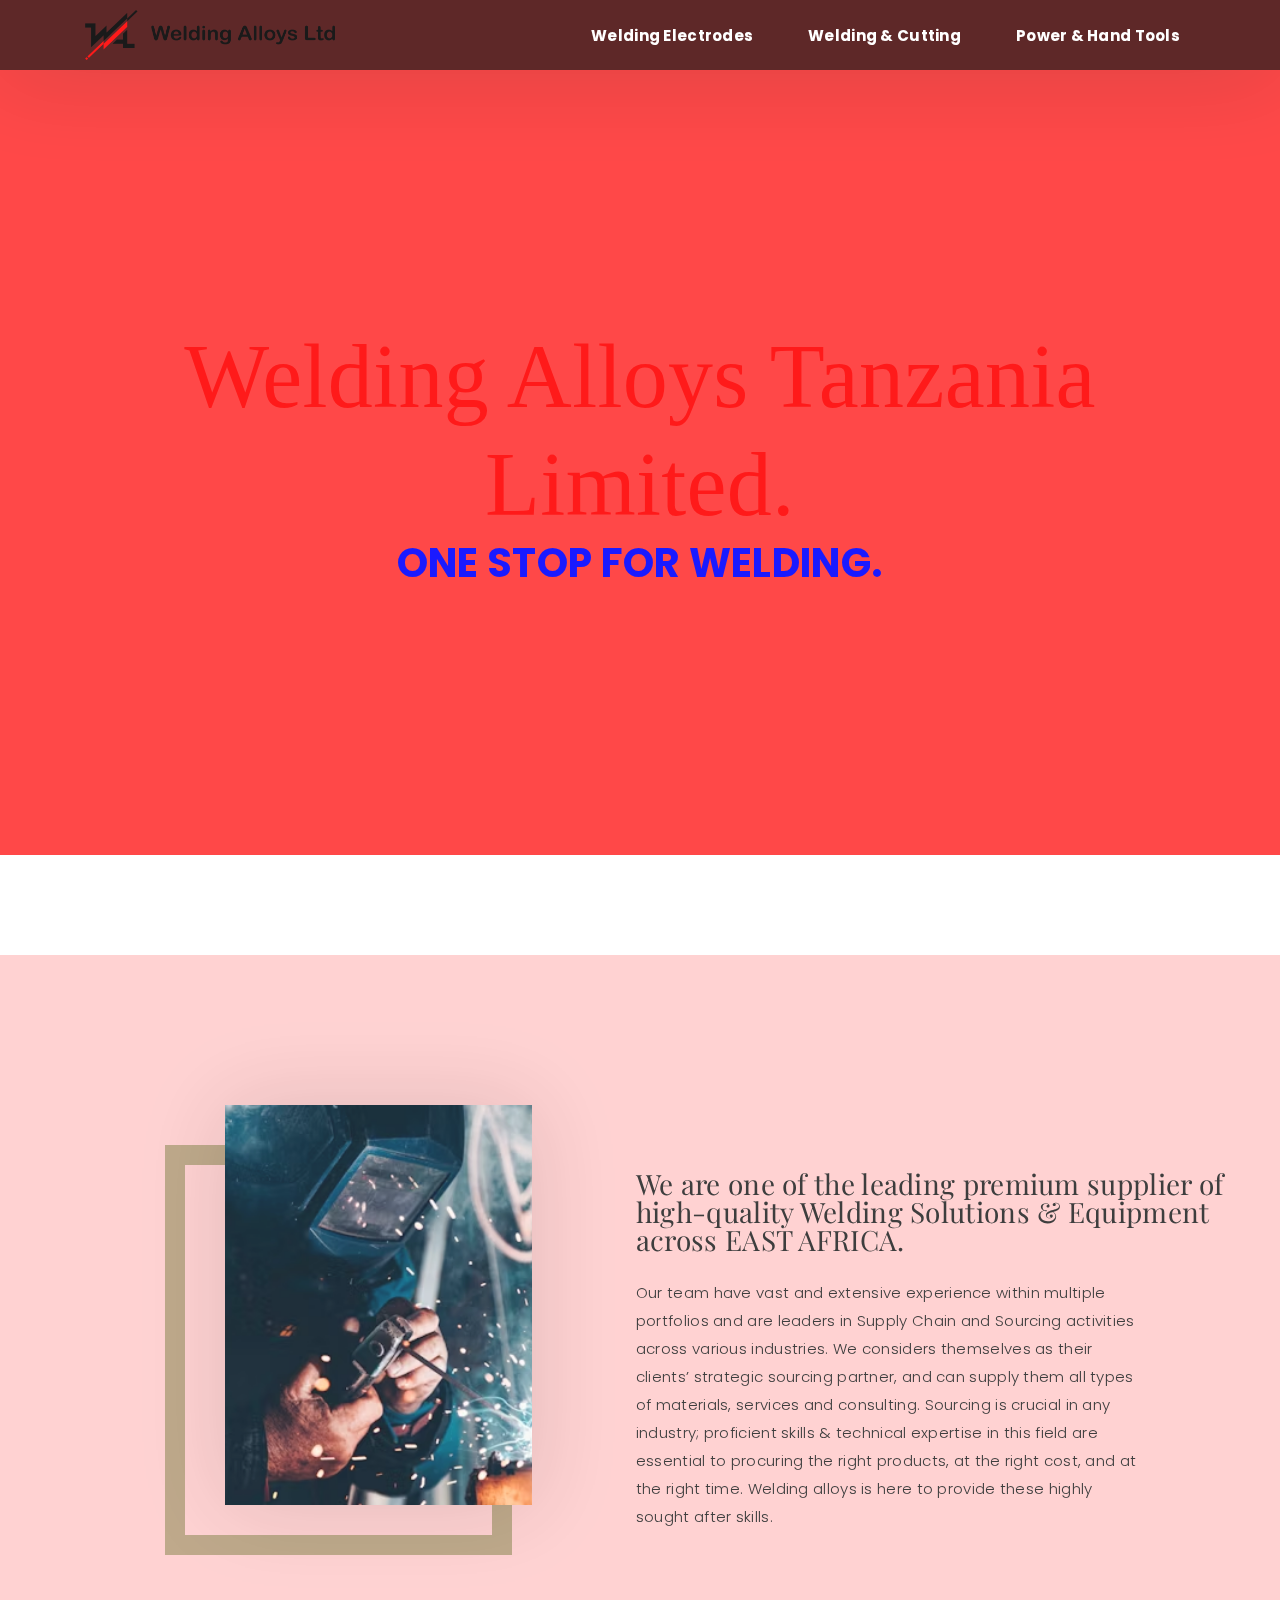
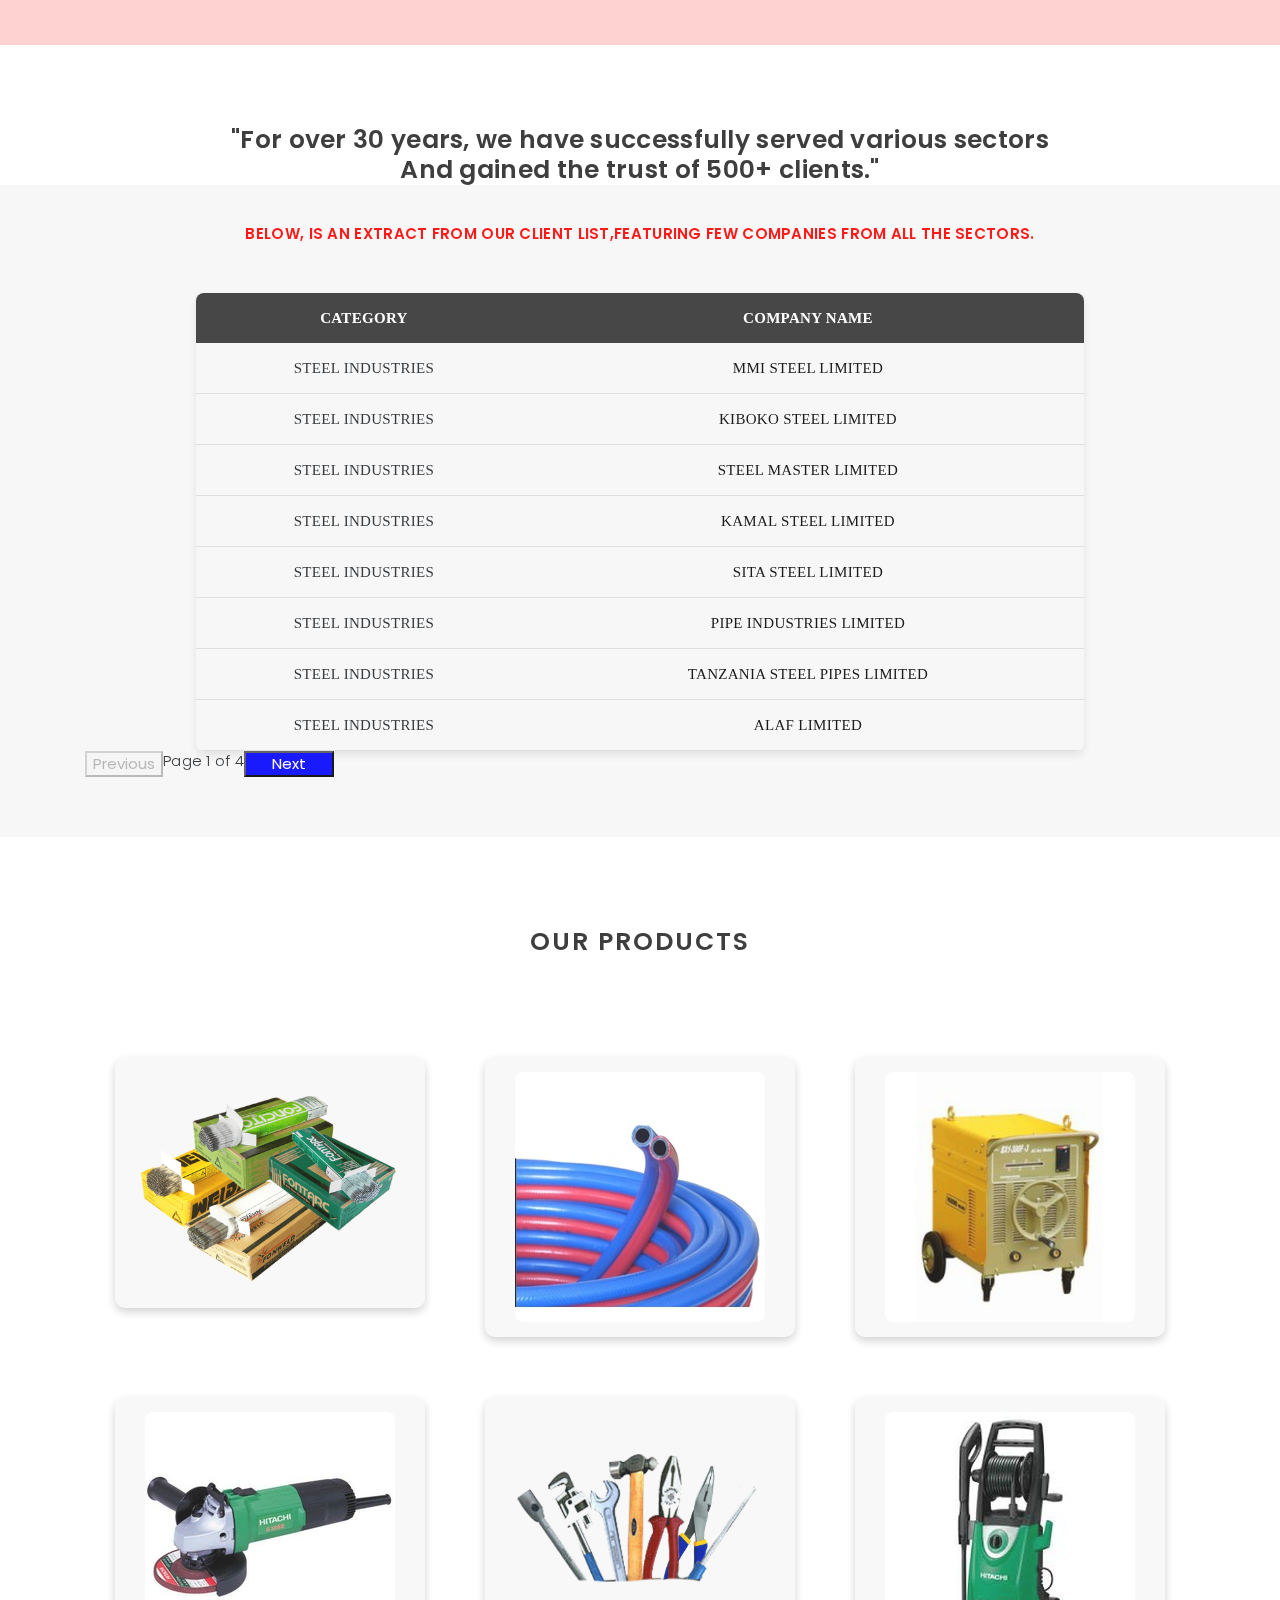
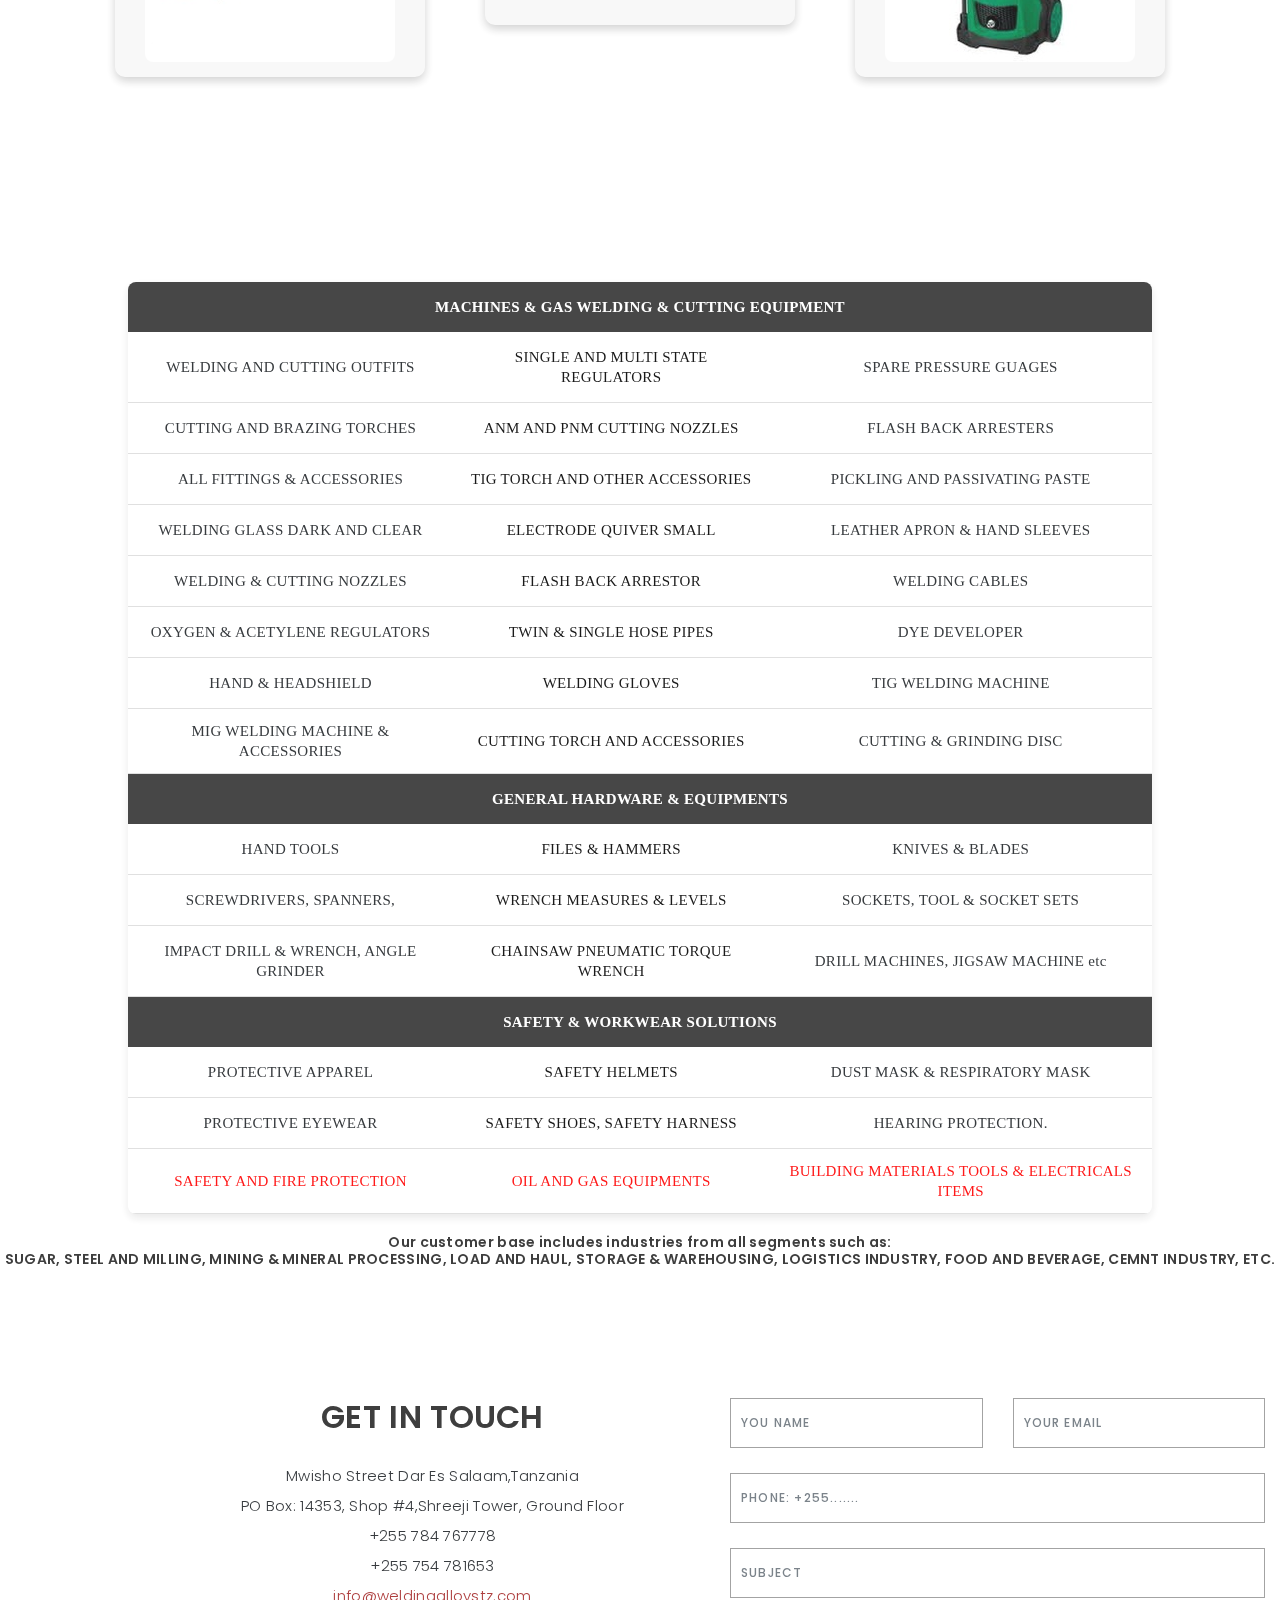
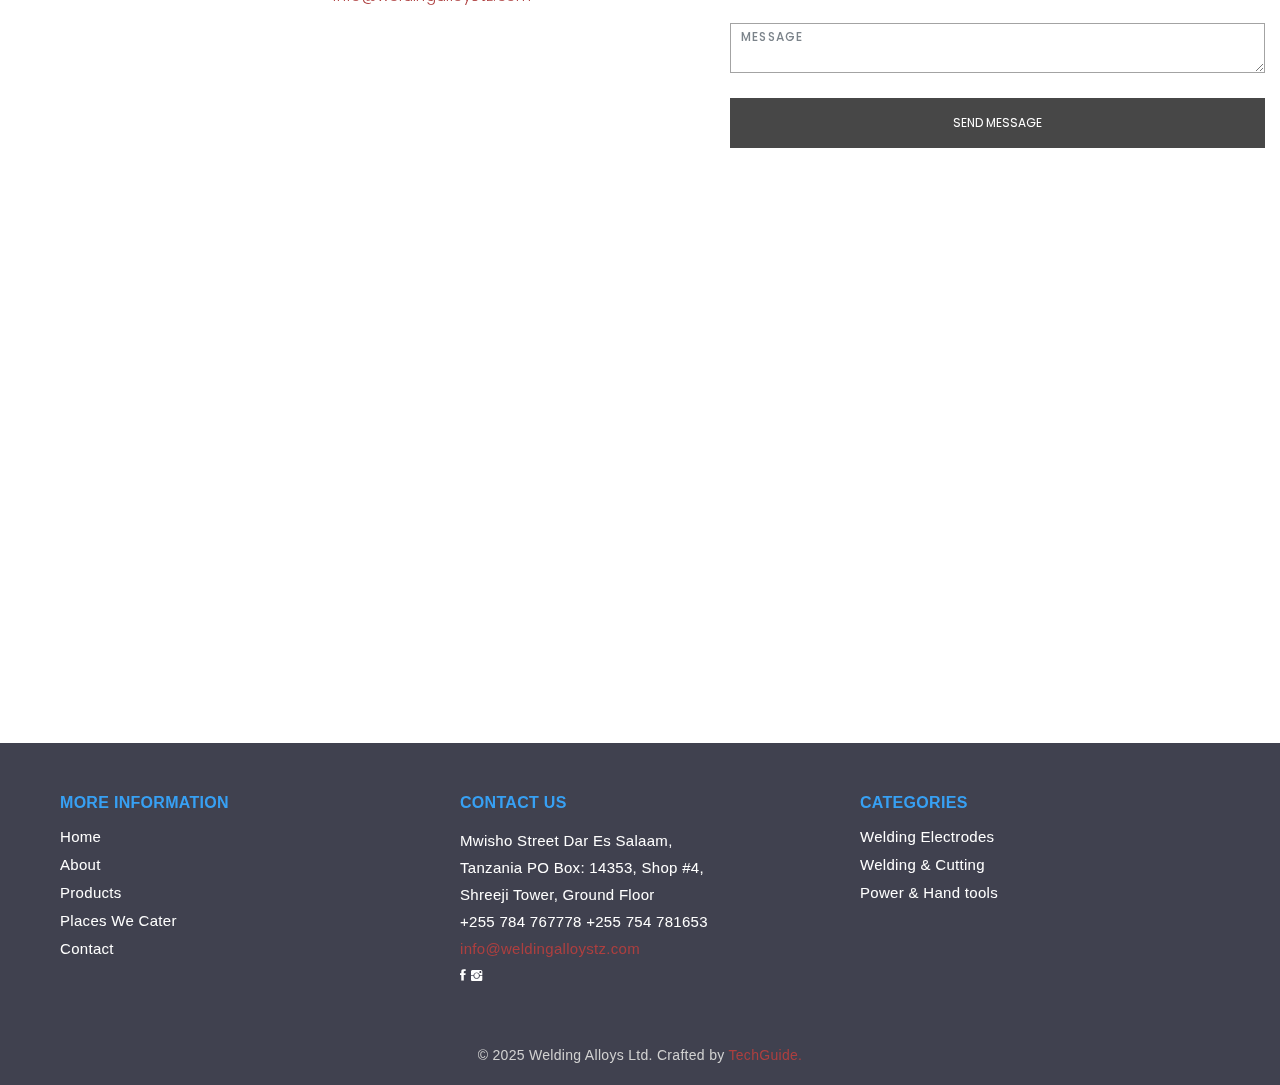
==== index.html @ 778cc57a "send1" ====
<!DOCTYPE html>
<html lang="en">

<head>
  <!-- meta -->
  <meta charset="utf-8">
  <meta content="width=device-width, initial-scale=1.0" name="viewport">

  <meta content="" name="keywords">
  <meta content="" name="description">

  <!-- Google Fonts -->
  <link href="https://fonts.googleapis.com/css?family=Poppins:300,300i,400,400i,500,500i,600,600i,700,700i|Playfair+Display:400,400i,700,700i,900,900i" rel="stylesheet">
  <!-- Bootstrap CSS File -->
  <link href="lib/bootstrap/css/bootstrap.min.css" rel="stylesheet">

  <!-- Libraries CSS Files -->
  <link href="lib/ionicons/css/ionicons.min.css" rel="stylesheet">
  <link href="lib/owlcarousel/assets/owl.carousel.min.css" rel="stylesheet">
  <link href="lib/magnific-popup/magnific-popup.css" rel="stylesheet">
  <link href="lib/hover/hover.min.css" rel="stylesheet">

  <!-- Main Stylesheet File -->
  <link href="css/style.css" rel="stylesheet">

  <!-- Responsive css -->
  <link href="css/responsive.css" rel="stylesheet">

  <!-- Favicon -->
  <link rel="shortcut icon" href="images/favicon.png">

  <!-- =======================================================
    Theme Name: Folio
    Theme URL: https://bootstrapmade.com/folio-bootstrap-portfolio-template/
    Author: BootstrapMade.com
    Author URL: https://bootstrapmade.com
  ======================================================= -->
  <script src="https://code.jquery.com/jquery-3.6.0.min.js"></script>
  <script src="js/main.js"></script>
  <style>
    .portfolio-list li a b {
    color: white;
    font-size: 15px;
    transition: color 0.5s ease, opacity 0.5s ease;
    opacity: 1;
  }

  .portfolio-list li a:hover b {
    color: rgba(255, 0, 0, 0.8); /* Red with some opacity */
    opacity: 0.8;
  }
  </style>

</head>
 <script>
$(document).ready(function() {
    $("#whatsappForm").submit(function(e) {
        e.preventDefault(); // Prevent form submission

        var name = $("#name").val().trim();
        var email = $("#email").val().trim();
        var subject = $("#subject").val().trim();
        var message = $("#message").val().trim();

        if (name === "" || email === "" || subject === "" || message === "") {
            $("#errormessage").text("Tafadhali jaza sehemu zote!").show();
            return;
        }

        // Construct message and encode it
        var whatsappMessage = "Name: " + name + "\n" +
                              "Email: " + email + "\n" +
                              "Subject: " + subject + "\n" +
                              "Message: " + message;

        var encodedMessage = encodeURIComponent(whatsappMessage);
        var whatsappUrl = "https://wa.me/255766122648?text=" + encodedMessage;

        // Open WhatsApp with the encoded message
        window.open(whatsappUrl, "_blank");

        // Show success message
        $("#sendmessage").show();
    });
});

    </script>
<body>

  <!-- start section navbar -->
  <nav id="main-nav">
    <div class="row">
      <div class="container">

        <div class="logo">
          <a href="index.html"><img src="images/logo.png" alt="logo"></a>
        </div>

        <div class="responsive"><i data-icon="m" class="ion-navicon-round"></i></div>

        <ul class="nav-menu list-unstyled">
          <!-- <li><a href="#header" class="smoothScroll">Home</a></li>
          <li><a href="#about" class="smoothScroll">About</a></li>
          <li><a href="#portfolio" class="smoothScroll">Products</a></li>
          <li><a href="#journal" class="smoothScroll">Places We Cater</a></li>
          <li><a href="#contact" class="smoothScroll">Contact</a></li> -->
          
<div class="portfolio-list">
  <li><a href="gallery/electrodes.html" class="smoothScroll"><b>Welding Electrodes</b></a></li>
  <li><a href="gallery/gaswelding.html" class="smoothScroll"><b>Welding & Cutting</b></a></li>
  <li><a href="gallery/grinding.html" class="smoothScroll"><b>Power & Hand tools</b></a></li>
</div>
        </ul>

      </div>
    </div>
  </nav>
  <!-- End section navbar -->


  <!-- start section header -->
  <div id="header" class="home">

    <div class="container">
      <div class="header-content">
        <center>
        <h1 style="color:#FF0000; font-size:90px; font-family: lucida bright;">Welding Alloys Tanzania Limited. <span class="typed"></span></h1>
        <h3 style="color:blue; font-size:40px;">One stop for welding.</h3>
  
        </center>
        
      </div>
    </div>
  </div>
  <!-- End section header -->


  <!-- start section about us -->
  <div id="about" class="paddsection">
    <div class="container">
      <div class="row justify-content-between">

        <div class="col-lg-4 ">
          <div class="div-img-bg">
            <div class="about-img">
              <img src="images/welding.avif" class="img-responsive" alt="abou ust">
            </div>
          </div>
        </div>

        <div class="col-lg-7">
          <div class="about-descr">

            <p class="p-heading">We are one of the leading premium supplier of high-quality Welding Solutions & Equipment across EAST AFRICA. </p>
            <p class="separator">Our team have vast and extensive experience within multiple portfolios and are leaders in Supply Chain and Sourcing activities across various industries. 
              We considers themselves as  their clients’ strategic sourcing partner, and can supply them all types of materials, services and consulting.
Sourcing is crucial in any industry; proficient skills & technical expertise in this field are essential to procuring the right products, 
at the right cost, and at the right time. Welding alloys is here to provide these highly sought after skills.</p>

          </div>

        </div>
      </div>
    </div>
  </div>
  <!-- end section about us -->


  <!-- start section services -->
  <!-- <div id="services">
    <div class="container">

        <div class="services-carousel owl-theme">

          <div class="services-block">

            <i class="ion-ios-browsers-outline"></i>
            <span>UI/UX DESIGN</span>
            <p class="separator">To an English person, it will seem like simplified English,told me what </p>

          </div>

          <div class="services-block">

            <i class="ion-ios-lightbulb-outline"></i>
            <span>BRAND IDENTITY</span>
            <p class="separator">To an English person, it will seem like simplified English,told me what </p>

          </div>

          <div class="services-block">

            <i class="ion-ios-color-wand-outline"></i>
            <span>WEB DESIGN</span>
            <p class="separator">To an English person, it will seem like simplified English,told me what </p>

          </div>

          <div class="services-block">

            <i class="ion-social-android-outline"></i>
            <span>MOBILE APPS</span>
            <p class="separator">To an English person, it will seem like simplified English,told me what </p>

          </div>

          <div class="services-block">

            <i class="ion-ios-analytics-outline"></i>
            <span>Analytics</span>
            <p class="separator">To an English person, it will seem like simplified English,told me what </p>

          </div>

          <div class="services-block">

            <i class="ion-ios-camera-outline"></i>
            <span>PHOTOGRAPHY</span>
            <p class="separator">To an English person, it will seem like simplified English,told me what </p>

          </div>

        </div>

    </div>

  </div> -->
  <!-- end section services -->
        <center>
<h2 style="font-size: 25px; margin-top: 80px;">"For over 30 years, we have successfully served various sectors<br> And gained the trust of 500<supp>+</supp> clients."</h2>
  <div id="journal">
     
    <div class="container">
        <h4 style="font-size: 15px; padding-top:40px; color:red;">BELOW, IS AN EXTRACT FROM OUR CLIENT LIST,FEATURING FEW COMPANIES FROM ALL THE SECTORS.</h4>
        <table id="companyTable">
            <thead>
                <tr>
                    <th>Category</th>
                    <th style="color:white;">Company Name</th>
                </tr>
            </thead>
            <tbody>
                <!-- Data will be inserted here via JavaScript -->
            </tbody>
        </table>

        <div class="pagination">
            <button id="prevPage">Previous</button>
            <span id="pageInfo"></span>
            <button id="nextPage" style="background-color:blue; color:white; width:90px;">Next</button>
        </div>
    </div>

    
    <script src="https://code.jquery.com/jquery-3.6.0.min.js"></script>
    <script src="js/main.js"></script>

</center>
  <!-- start section portfolio -->
  <div id="portfolio" class="text-center paddsection">

    <div class="container">
      <div class="section-title text-center">
        <h2>Our Products</h2>
      </div>
    </div>

    <div class="container">
      <div class="row">
        <div class="col-md-12">

          <div class="portfolio-list">

            <!-- <ul class="nav list-unstyled" id="portfolio-flters">
               <li class="filter filter-active" data-filter=".all">all</li>
              <li class="filter" data-filter=".branding">branding</li>
              <li class="filter" data-filter=".mockups">mockups</li> 
             <li><a href="gallery/electrodes.html" class="smoothScroll">Welding Electrodes</a></li>
          <li><a href="gallery/gaswelding.html" class="smoothScroll">Welding & Cutting</a></li>
          <li><a href="gallery/grinding.html" class="smoothScroll">Power & Hand tools</a></li>
          
            </ul> 

          </div>-->

          <div class="portfolio-container">

            <div class="col-lg-4 col-md-6 portfolio-thumbnail all branding uikits webdesign">
              <!-- <a class="popup-img" href="images/portfolio/1.jpg"> -->
                <a href="gallery/electrodes.html#mild">
                <img src="images/portfolio/1.jpg" alt="img">
                <div class="overlay">Consumables</div>
              </a>
            </div>

              <div class="col-lg-4 col-md-6 portfolio-thumbnail all mockups webdesign photography">
              <!-- <a class="popup-img" href="images/portfolio/4.jpg"> -->
                <a href="gallery/gaswelding.html">
                <img src="images/portfolio/4.jpg" alt="img">
                <div class="overlay">Gaswelding & Cutting</div>

              </a>
            </div>

           

            <div class="col-lg-4 col-md-6 portfolio-thumbnail all branding webdesig photographyn">
              <!-- <a class="#popup-img" href="images/portfolio/3.jpg"> -->
                <a href="gallery/gaswelding.html#arc">
                <img src="images/portfolio/3.jpg" alt="img">
                <div class="overlay">Arch Welding Equipments</div>
              </a>
            </div>

           <div class="col-lg-4 col-md-6 portfolio-thumbnail all mockups uikits photography">
              <!-- <a class="popup-img" href="images/portfolio/2.jpg"> -->
                <a href="gallery/grinding.html#grind">
                <img src="images/portfolio/2.jpg"  alt="img">
                <div class="overlay overlay2">Grinding Machines</div>
              </a>
            </div>

            <div class="col-lg-4 col-md-6 portfolio-thumbnail all branding uikits photography">
              <!-- <a class="popup-img" href="images/portfolio/5.jpg"> -->
                <a href="gallery/grinding.html">
                <img src="images/portfolio/5.jpg" alt="img">
                <div class="overlay">Hand Tools</div>

              </a>
            </div>

            <div class="col-lg-4 col-md-6 portfolio-thumbnail all mockups uikits webdesign">
              <!-- <a class="popup-img" href="images/portfolio/6.jpg"> -->
                <a href="gallery/grinding.html#other">
                <img src="images/portfolio/6.jpg" alt="img">
                <div class="overlay">Power Tools</div>

              </a>
            </div>

          </div>
        </div>
      </div>
    </div>

  </div>

  <center>
  <table>
  <tr>
    <th colspan="3">Machines & Gas Welding & Cutting Equipment</th>
  </tr>
  <tr>
  </tr>
  <tr>
    <td>WELDING AND CUTTING OUTFITS</td>
    <td>SINGLE AND MULTI STATE REGULATORS</td>
    <td>SPARE PRESSURE GUAGES</td>
  </tr>
  <tr>
    <td>CUTTING AND BRAZING TORCHES</td>
    <td>ANM AND PNM CUTTING NOZZLES</td>
    <td>FLASH BACK ARRESTERS</td>
  </tr>
  <tr>
    <td>ALL FITTINGS & ACCESSORIES</td>
    <td>TIG TORCH AND OTHER ACCESSORIES</td>
    <td>PICKLING AND PASSIVATING PASTE</td>
  </tr>
  <tr>
    <td>WELDING GLASS DARK AND CLEAR</td>
    <td>ELECTRODE QUIVER SMALL</td>
    <td>LEATHER APRON & HAND SLEEVES</td>
  </tr>
  <tr>
    <td>WELDING & CUTTING NOZZLES</td>
    <td>FLASH BACK ARRESTOR</td>
    <td>WELDING CABLES</td>
  </tr>
  <tr>
    <td>OXYGEN & ACETYLENE REGULATORS</td>
    <td>TWIN & SINGLE HOSE PIPES</td>
    <td>DYE DEVELOPER</td>
  </tr>
  <tr>
    <td>HAND & HEADSHIELD</td>
    <td>WELDING GLOVES</td>
    <td>TIG WELDING MACHINE</td>
  </tr>
  <tr>
    <td>MIG WELDING MACHINE & ACCESSORIES</td>
    <td>CUTTING TORCH AND ACCESSORIES</td>
    <td>CUTTING & GRINDING DISC</td>
  </tr>
  <tr>
    <th colspan="3">GENERAL HARDWARE & EQUIPMENTS</th>
  </tr>
  <tr>
    <td>HAND TOOLS</td>
    <td>FILES & HAMMERS</td>
    <td>KNIVES & BLADES</td>
  </tr>
  <tr>
    <td>SCREWDRIVERS, SPANNERS,</td>
    <td>WRENCH MEASURES & LEVELS</td>
    <td>SOCKETS, TOOL & SOCKET SETS</td>
  </tr>
  <tr>
    <td>IMPACT DRILL & WRENCH, ANGLE GRINDER</td>
    <td>CHAINSAW PNEUMATIC TORQUE WRENCH</td>
    <td>DRILL MACHINES, JIGSAW MACHINE etc</td>
  </tr>
  <tr>
    <th colspan="3">SAFETY & WORKWEAR SOLUTIONS</th>
  </tr>
  <tr>
    <td>PROTECTIVE APPAREL</td>
    <td>SAFETY HELMETS</td>
    <td>DUST MASK & RESPIRATORY MASK</td>
  </tr>
  <tr>
    <td>PROTECTIVE EYEWEAR</td>
    <td>SAFETY SHOES, SAFETY HARNESS</td>
    <td>HEARING PROTECTION.</td>
  </tr>
  <tr>
    <td style="color:red;">SAFETY AND FIRE PROTECTION</td>
    <td style="color:red;">OIL AND GAS EQUIPMENTS</td>
    <td style="color:red;">BUILDING MATERIALS TOOLS & ELECTRICALS ITEMS</td>
  </tr>
</table><BR>
<h4>Our customer base includes industries from all segments such as:<br>
SUGAR, STEEL AND MILLING, MINING & MINERAL PROCESSING, LOAD AND HAUL, STORAGE & WAREHOUSING, LOGISTICS INDUSTRY, FOOD AND BEVERAGE,  CEMNT INDUSTRY, ETC.</h4>
  <!-- End section portfolio -->


  <!-- start section journal -->
  <!-- <div id="journal" class="text-left paddsection">

    <div class="container">
      <div class="section-title text-center">
        <h2>journal</h2>
      </div>
    </div>

    <div class="container">
      <div class="journal-block">
        <div class="row">

          <div class="col-lg-4 col-md-6">
            <div class="journal-info">

              <a href="blog-single.html"><img src="images/blog-post-1.jpg" class="img-responsive" alt="img"></a>

              <div class="journal-txt">

                <h4><a href="blog-single.html">SO LETS MAKE THE MOST IS BEAUTIFUL</a></h4>
                <p class="separator">To an English person, it will seem like simplified English
                </p>

              </div>

            </div>
          </div>

          <div class="col-lg-4 col-md-6">
            <div class="journal-info">

              <a href="blog-single.html"><img src="images/blog-post-2.jpg" class="img-responsive" alt="img"></a>

              <div class="journal-txt">

                <h4><a href="#blog-single.html">WE'RE GONA MAKE DREAMS COMES</a></h4>
                <p class="separator">To an English person, it will seem like simplified English
                </p>

              </div>

            </div>
          </div>

          <div class="col-lg-4 col-md-6">
            <div class="journal-info">

              <a href="blog-single.html"><img src="images/blog-post-3.jpg" class="img-responsive" alt="img"></a>

              <div class="journal-txt">

                <h4><a href="blog-single.html">NEW LIFE CIVILIZATIONS TO BOLDLY</a></h4>
                <p class="separator">To an English person, it will seem like simplified English
                </p>

              </div>

            </div>
          </div>

        </div>
      </div>
    </div>

  </div>
   End section journal 
 -->
</center>
<br>
<br>
  <!-- start sectoion contact -->
  <div id="contact" class="paddsection" >
    <div class="container">
      <div class="contact-block1">
        <div class="row">

          <div class="col-lg-6">
            <div class="contact-contact">

              <h2 class="mb-30">GET IN TOUCH</h2>

              <ul class="contact-details">
                <li><span>Mwisho Street Dar Es Salaam,Tanzania</span></li>
                <li><span>PO Box: 14353, Shop #4,Shreeji Tower, Ground Floor</span></li>
                <li><span>+255 784 767778</span></li>
                 <li><span>+255 754 781653</span></li>
                <li><span><a href="mailto:info@weldingalloystz.com" style="color:brown"> info@weldingalloystz.com</a></span></li>
              </ul>

            </div>
          </div>


         <div class="col-lg-6">
        <form id="whatsappForm">
            <div class="row">

                <div id="sendmessage">Your message has been sent. Thank you!</div>
                <div id="errormessage"></div>

                <div class="col-lg-6">
                    <div class="form-group contact-block1">
                        <input type="text" name="name" class="form-control" id="name" placeholder="You Name" required/>
                        <div class="validation"></div>
                    </div>
                </div>

                <div class="col-lg-6">
                    <div class="form-group">
                        <input type="email" class="form-control" name="email" id="email" placeholder="Your Email" required/>
                        <div class="validation"></div>
                    </div>
                </div>

                 <div class="col-lg-12">
                    <div class="form-group">
                        <input type="number" class="form-control" name="phone" id="email" placeholder="Phone: +255......." required/>
                        <div class="validation"></div>
                    </div>
                </div>

                <div class="col-lg-12">
                    <div class="form-group">
                        <input type="text" class="form-control" name="subject" id="subject" placeholder="Subject" required/>
                        <div class="validation"></div>
                    </div>
                </div>

                <div class="col-lg-12">
                    <div class="form-group">
                        <textarea class="form-control" name="message" id="message" rows="5" required placeholder="Message"></textarea>
                        <div class="validation"></div>
                    </div>
                </div>

                <div class="col-lg-12">
                    <input type="submit" class="btn btn-defeault btn-send" value="Send message">
                </div>
            </div>
        </form>
    </div>

          </div>
        </div>
      </div>
    </div>
  </div>
  <!-- start sectoion contact -->

<iframe src="https://www.google.com/maps/embed?pb=!1m18!1m12!1m3!1d3961.613740683986!2d39.28043107441841!3d-6.816745166674526!2m3!1f0!2f0!3
f0!3m2!1i1024!2i768!4f13.1!3m3!1m2!1s0x185c4b00760c9433%3A0xae9bdffbc6b2c35f!2sWelding%20Alloys%20Tanzania%20Limited!5e0!3m2!1sen!2stz!4v17
43528967783!5m2!1sen!2stz" width="100%" height="450" style="border:0;" allowfullscreen="" loading="lazy" referrerpolicy="no-referrer-when-downgrade"></iframe>


  <!-- start section footer -->
  <footer class="site-footer">
  <div class="footer-container">
    <div class="footer-column">
      <h4 class="footer-title">MORE INFORMATION</h4>
      <ul>
 <li><a href="#header" class="smoothScroll">Home</a></li>
          <li><a href="#about" class="smoothScroll">About</a></li>
          <li><a href="#portfolio" class="smoothScroll">Products</a></li>
          <li><a href="#journal" class="smoothScroll">Places We Cater</a></li>
          <li><a href="#contact" class="smoothScroll">Contact</a></li>
      </ul>
    </div>
    <div class="footer-column">
      <h4 class="footer-title">CONTACT US</h4>
      <address style="line-height:27px;">
       <span>Mwisho Street Dar Es Salaam,<br>Tanzania</span></li>
              <span>PO Box: 14353, Shop #4,<br>Shreeji Tower, Ground Floor<br></span>
              <span>+255 784 767778</span>
                <span>+255 754 781653</span>
              <span><a href="mailto:info@weldingalloystz.com" style="color:brown"> info@weldingalloystz.com</a></span>
        <ul class="list-unstyled list-social">
        <a href="https://www.facebook.com/profile.php?id=61574550790207"><i class="ion-social-facebook"></i></a>
          <!-- <li><a href="#"><i class="ion-social-twitter"></i></a></li> -->
          <a href="https://www.instagram.com/weldingalloystz?igsh=Nnk1MnMyb2pmcDRx"><i class="ion-social-instagram"></i></a>
        </ul>
      </address>
      
    </div>
    <div class="footer-column">
      <h4 class="footer-title">CATEGORIES</h4>
      <ul style="line-height:20px;">
        <li><a href="gallery/electrodes.html" class="smoothScroll">Welding Electrodes</a></li>
          <li><a href="gallery/gaswelding.html" class="smoothScroll">Welding & Cutting</a></li>
          <li><a href="gallery/grinding.html" class="smoothScroll">Power & Hand tools</a></li>
      </ul>
    </div>
  </div>
  <div class="footer-bottom">
    &copy; 2025 Welding Alloys Ltd. Crafted by <a href="mailto:ndossdavid8@gmail.com"  style="color:brown;">TechGuide.</a>
  </div>
</footer>

    
  <!-- End section footer -->

  <!-- JavaScript Libraries -->
  <script src="lib/jquery/jquery.min.js"></script>
  <script src="lib/jquery/jquery-migrate.min.js"></script>
  <script src="lib/bootstrap/js/bootstrap.bundle.min.js"></script>
  <script src="lib/typed/typed.js"></script>
  <script src="lib/owlcarousel/owl.carousel.min.js"></script>
  <script src="lib/magnific-popup/magnific-popup.min.js"></script>
  <script src="lib/isotope/isotope.pkgd.min.js"></script>

  <!-- Contact Form JavaScript File -->
  <script src="contactform/contactform.js"></script>

  <!-- Template Main Javascript File -->
  <script src="js/main.js"></script>

</body>

</html>
---- css/style.css ----
/*
  Theme Name: Folio
  Theme URL: https://bootstrapmade.com/folio-bootstrap-portfolio-template/
  Author: BootstrapMade.com
  Author URL: https://bootstrapmade.com
*/

/*  General Styling
/*-----------------------------------------------------------------------------------*/

body {
   background-color: white;

    opacity: 0.9;
  font-family: 'Poppins', helvetica;
  font-size: 15px;
  font-weight: 300;
  line-height: 20px;
  letter-spacing: 0.02em;
  overflow-x: hidden;
  margin: 0 auto;
  padding: 0;
  -moz-box-sizing: border-box;
  -ms-box-sizing: border-box;
  -o-box-sizing: border-box;
  -webkit-box-sizing: border-box;
  box-sizing: border-box;
}
       .links a{
            font-family:nimala ui;
            font-size: 20px;
        }

h1, h2, h3, h4, h5, h6 {
  margin: 0;
}

h2 {
  color: #292929;
  font-weight: 600;
}

h4 {
  color: #292929;
  font-size: 14px;
  font-weight: 600;
}

a {
  color: #292929;
  text-decoration: none !important;
  -moz-transition: all 0.5s ease-in-out 0s;
  -ms-transition: all 0.5s ease-in-out 0s;
  -o-transition: all 0.5s ease-in-out 0s;
  -webkit-transition: all 0.5s ease-in-out 0s;
  transition: all 0.5s ease-in-out 0s;
}

a:hover {
  -moz-transition: all 0.5s ease-in-out 0s;
  -ms-transition: all 0.5s ease-in-out 0s;
  -o-transition: all 0.5s ease-in-out 0s;
  -webkit-transition: all 0.5s ease-in-out 0s;
  transition: all 0.5s ease-in-out 0s;
  text-decoration: underline;
}

a:hover, a:focus {
  color: #b8a07e;
  text-decoration: underline;
}

nav ul li a {
  padding: 2px 0 0 0;
  position: relative;
  display: block;
  font-size: 12px;
  color: #999999;
  letter-spacing: 0.1em;
  font-weight: 500;
  line-height: 14px;
  text-transform: uppercase;
  -moz-transition: all 0.5s ease-in-out 0s;
  -ms-transition: all 0.5s ease-in-out 0s;
  -o-transition: all 0.5s ease-in-out 0s;
  -webkit-transition: all 0.5s ease-in-out 0s;
  transition: all 0.5s ease-in-out 0s;
}

p {
  margin: 25px 0;
  padding: 0;
  font-size: 15px;
  color: #999999;
  line-height: 28px;
}

::-moz-selection {
  background: #b8a07e;
  color: #fff;
}

::selection {
  background: #b8a07e;
  color: #fff;
}

.btn {
  background: #333;
  border: medium none;
  border-radius: 0;
  color: #fff;
  font-size: 12px;
  height: 50px;
  line-height: 50px;
  padding: 0 30px;
  text-transform: uppercase;
}

.btn:hover, .btn:focus {
  color: #fff;
  text-decoration: underline;

}

.padDiv {
  padding: 30px 20px;
}

.section {
    /* background-color: rgba(255, 0, 0, 0.1); */
    padding: 20px;
    margin: 10px;
    border-radius: 5px;
}
.section-title {
  margin-bottom: 70px;
}

.section-title h2 {
  font-size: 25px;
  letter-spacing: 2px;
  text-transform: uppercase;
}

.form-control {
  background-color: transparent;
  border: 1px solid #999;
  border-radius: 0;
  color: #999999;
  font-size: 12px;
  font-weight: 500;
  height: 50px;
  letter-spacing: 0.1em;
  padding-left: 10px;
  margin: 0 0 25px 0;
  line-height: 14px;
  text-transform: uppercase;
}

.form-control:focus {
  box-shadow: none;
  outline: 0 none;
}

.paddsection {
  padding-top: 90px;
  padding-bottom: 90px;
}

.paddsections {
  padding-top: 90px;
  padding-bottom: 90px !important;
}

.hvr-shutter-in-horizontal::before {
  background: #333;
}

.hvr-shutter-in-horizontal:hover {
  text-decoration: underline;

  background: #b8a07e;
}

.mb-30 {
  margin-bottom: 30px;
}

/*-----------------------------------------------------------------------------------*/
/*  Navbar Top
/*-----------------------------------------------------------------------------------*/

nav {
  position: fixed;
   background-color: rgba(0, 0, 0, 0.7);
  z-index: 1000;
  width: 100%;
 padding: 10px;
  -webkit-box-shadow: 0px 2px 92px 0px rgba(0, 0, 0, 0.18);
  -moz-box-shadow: 0px 2px 92px 0px rgba(0, 0, 0, 0.18);
  box-shadow: 0px 2px 92px 0px rgba(0, 0, 0, 0.18);
}

.nav-menu {
  float: right;
  line-height: 32px;
  margin-bottom: 0;
  padding-top: 16px;
}

nav ul li {
  float: left;
  margin-right: 15px;
  font-family: 'Poppins', sans-serif;
  font-size: 14px;
  margin-left: 40px;
}

nav ul li a {
  color: red;
    text-decoration: none;
  padding: 2px 0 0 0;
  position: relative;
  display: block;
  font-size: 14px;
  color: #999999;
  font-family: 'Poppins', helvetica;
  font-weight: 500;
  line-height: 16px;
  text-transform: uppercase;
  letter-spacing: 0.02em;
  text-transform: capitalize;
}

.logo {
  float: left;
  padding-left: -100px;
}

.logo img {
  width: 250px;
  height: 50px;
}

.responsive {
  display: none;
  font-size: 23px;
}

.active {
  color: #afafaf;
}

/*----------------------------------------------------------------------------------*/
/*  Header
/*-----------------------------------------------------------------------------------*/

#header {
  background: url("../images/top4.jpg") repeat scroll center center / cover;
  height: 95vh;
  width: 100%;
   background-color: rgba(255, 0, 0, 0.8);
    color: black;
    padding: 10px;
    text-align: center;
}

.image-name{
  color:red;
}

#header .header-content {
  height: 100vh;
  text-align: left;
  width: 100%;
  display: flex;
  justify-content: center;
  flex-direction: column;
}

.header-content h3 {
  font-size: 40px;
  font-weight: 700;
  margin-bottom: 10px;
  text-transform: uppercase;
  color: #fff;
  color:#292929;

}

.header-content p {
  font-size: 13px;
  letter-spacing: 5px;
  margin-top: 0;
  margin-bottom: 30px;
  text-transform: capitalize;
  color: #fff;
  font-weight: 500;
  color:#292929;

}

.header-content .list-social li {
  float: left;
  margin-right: 20px;
}

.header-content .list-social li i {
  color: #fff;
  font-size: 15px;
}

/*-----------------------------------------------------------------------------------*/
/*  Aout-us
/*-----------------------------------------------------------------------------------*/

#about {
  width: 100%;
  height: auto;
  background: rgba(255, 0, 0, 0.2);
  /* background: #f7f7f7; */
  padding-top: 190px;
  margin-top: 100px;

  padding-left:150px;
}

#about .div-img-bg {
  padding-bottom: 30px;
  border: 20px solid #b8a07e;
}

#about .div-img-bg .about-img img {
  width: 100%;
  box-shadow: 0px 0px 85px 0px rgba(0, 0, 0, 0.14);
  margin-top: -60px;
  margin-left: 40px;
  height: 400px;
  object-fit: cover;
}

.about-descr p{
  color: #292929;
}
#about .about-descr .p-heading {
  font-family: 'Playfair Display', serif;
  font-size: 28px;
  text-align: left;
}

#about .about-descr .separator {
  max-width: 80%;
  margin-bottom: 0;
  text-align: left;
}

/*-----------------------------------------------------------------------------------*/
/*   Services
/*-----------------------------------------------------------------------------------*/

#services {
  background: #f7f7f7;
  position: relative;
  padding-bottom: 80px;
}

.owl-item {
  float: left;
}
.services-block span {
  margin: 10px 0;
  position: relative;
  font-size: 13px;
  color: #292929;
  letter-spacing: 0.1em;
  font-weight: 500;
  text-transform: uppercase;
  display: block;
}

.services-block .separator {
  margin: 0;
  font-size: 13px;
  line-height: 22px;
}

.services-block i {
  font-size: 44px;
  color: #b8a07e;
  line-height: 44px;
}


.services-carousel  .owl-stage-outer {
  overflow: hidden;
}

.services-carousel .owl-dots {
  margin-top: 5px;
  text-align: center;
}

.services-carousel .owl-dot {
  display: inline-block;
  margin: 0 5px;
  width: 12px !important;
  height: 12px !important;
  border-radius: 50%;
  border: 0;
  padding: 0 !important;
  background-color: #ddd;
  cursor: pointer;
}

.services-carousel .owl-dot.active {
  background-color: #b8a07e;
}

.owl-nav {
  display: none;
}


/*-----------------------------------------------------------------------------------*/
/*  Portfolio
/*-----------------------------------------------------------------------------------*/

#portfolio {
  position: relative;
  padding-bottom: 50px;
}

#portfolio .portfolio-list {
  margin-bottom: 50px;
}

#portfolio .portfolio-list .nav {
  display: inline-block;
  margin: 0;
  
}

#portfolio .portfolio-list .nav li {
  
  margin: 0 40px 0 0;
  float: left;
  font-size: 14px;
  color: #999999;
  line-height: 16px;
  cursor: pointer;
  font-family: 'Poppins', helvetica;
  font-weight: 500;
  letter-spacing: 0.02em;
  text-transform: capitalize;
  -moz-transition: all 0.5s ease-in-out 0s;
  -ms-transition: all 0.5s ease-in-out 0s;
  -o-transition: all 0.5s ease-in-out 0s;
  -webkit-transition: all 0.5s ease-in-out 0s;
  transition: all 0.5s ease-in-out 0s;
}


#portfolio .portfolio-list .nav li:hover, #portfolio .portfolio-list .nav li.filter-active  {
  /* color: #b8a07e; */
  color:red;
  -moz-transition: all 0.5s ease-in-out 0s;
  -ms-transition: all 0.5s ease-in-out 0s;
  -o-transition: all 0.5s ease-in-out 0s;
  -webkit-transition: all 0.5s ease-in-out 0s;
  transition: all 0.5s ease-in-out 0s;
  text-decoration: underline;

}

#portfolio .portfolio-container {
  display: inline-block;
  margin-bottom: 50px;
  width: 100%;
}

.portfolio-thumbnail {
 position: relative;
    padding: 30px; /* Nafasi ya kuachana na kingo */
    overflow: hidden;

}

.portfolio-thumbnail img {
   max-width: 100%; /* Hakikisha picha haizidi box */
    height: auto;
    border-radius: 8px;
     transition: transform 0.3s ease-in-out;
}
.portfolio-thumbnail img:hover {
    transform: scale(1.05); /* Picha inaongezeka kidogo ikiguswa */
    box-shadow: 0px 6px 12px rgba(0, 0, 0, 0.3);
}
.portfolio-thumbnail a:hover {
    transform: scale(1.03);
    box-shadow: 0px 6px 15px rgba(0, 0, 0, 0.3);
}
.portfolio-thumbnail a {
    display: flex;
    align-items: center;
    justify-content: center;
    background: #f8f8f8;
    padding: 15px;
    border-radius: 10px;
    box-shadow: 0px 4px 10px rgba(0, 0, 0, 0.2); /* Shadow consistent */
    transition: box-shadow 0.3s ease, transform 0.3s ease;
}

        table {
            width: 80%;
            border-collapse: collapse;
            margin-top: 50px;
            box-shadow: 0px 4px 10px rgba(0, 0, 0, 0.1);
            border-radius: 8px;
            overflow: hidden;
        }

        th {
            background: #333;
            color: white;
            padding: 15px;
            text-transform: uppercase;
            text-align: center;

        }
        tr:nth-child(even) {
            /* background-color: rgba(255, 0, 0, 0.5); */

         }

          th:nth-child(even),td:nth-child(even) {
            /* font-weight: bold; */
              color: black;
            padding: 15px;
            text-transform: uppercase;
            text-align: center;
          }

tr{
           font-family: Arial blue;

}
        td {
            padding: 12px;
            text-align: center;
            border-bottom: 1px solid #ddd;
        }

     

    

        


/*-----------------------------------------------------------------------------------*/
/*  Journal
/*-----------------------------------------------------------------------------------*/

#journal,  #journal-blog {
  height: auto;
  width: 100%;
  background: #f7f7f7;
  padding-bottom: 60px;
  position: relative;
}

#journal-blog {
  background: #fff;
  padding-bottom: 30px;
}

#journal .journal-block {
  display: inline-block;
  height: auto;
  width: 100%;
}

#journal .journal-block .journal-info {
  position: relative;
}

.journal-block .journal-info img {
  max-width: 100%;
}

.journal-block .journal-info .journal-txt {
  padding: 25px 0px;
  position: relative;
}

.journal-block .journal-info .journal-txt h4 a {
  display: block;
  font-size: 19px;
  line-height: 24px;
  margin: 0 0 13px 0;
  font-weight: 500;
  color: #292929;
  -moz-transition: all 0.5s ease-in-out 0s;
  -ms-transition: all 0.5s ease-in-out 0s;
  -o-transition: all 0.5s ease-in-out 0s;
  -webkit-transition: all 0.5s ease-in-out 0s;
  transition: all 0.5s ease-in-out 0s;
}

.journal-block .journal-info .journal-txt h4 a:hover {
  color: #b8a07e;
  -moz-transition: all 0.5s ease-in-out 0s;
  -ms-transition: all 0.5s ease-in-out 0s;
  -o-transition: all 0.5s ease-in-out 0s;
  -webkit-transition: all 0.5s ease-in-out 0s;
  transition: all 0.5s ease-in-out 0s;
}

.journal-block .journal-info .journal-txt p {
  margin: 0;
  font-size: 14px;
  line-height: 24px;
}

/*-----------------------------------------------------------------------------------*/
/*  Contact
/*-----------------------------------------------------------------------------------*/

#contact {
  height: auto;
  width: 100%;
  padding-left:150px;

}

.contact-details {
  list-style: none;
  margin: 0;
  padding: 0;
}

.contact-details li {
  padding-bottom: 10px;
}

#contact input, #contact textarea {
  width: 100%;
}


#contact  #sendmessage {
  color: #18d26e;
  border: 1px solid #18d26e;
  display: none;
  text-align: center;
  padding: 15px;
  font-weight: 600;
  margin: 15px;
}

#contact  #errormessage {
  color: red;
  display: none;
  border: 1px solid red;
  text-align: center;
  padding: 15px;
  font-weight: 600;
  margin: 15px;
}

#contact #sendmessage.show, #contact #errormessage.show, #contact .show {
  display: block;
}

#contact .validation {
  color: red;
  display: none;
  margin: 0 0 20px;
  font-weight: 400;
  font-size: 13px;
}

/*-----------------------------------------------------------------------------------*/
/*  Footer
/*-----------------------------------------------------------------------------------*/

#footer {
  background-color: #292929;
 
  padding-top: 50px;
  padding-bottom: 50px;
}
.site-footer {
  background: #2b2c3b;
  color: #fff;
  padding: 40px 20px 20px;
  font-family: sans-serif;
}

.footer-container {
  display: flex;
  flex-wrap: wrap;
  justify-content: space-between;
  max-width: 1200px;
  margin: auto;
}

.footer-column {
  flex: 1;
  min-width: 250px;
  margin: 10px 20px;
}

.footer-title {
  color: #2196f3; /* Blue instead of yellow */
  margin-bottom: 15px;
  font-size: 16px;
  text-transform: uppercase;
}

.footer-column ul {
  list-style: none;
  padding: 0;
}

.footer-column li {
  margin-bottom: 8px;
}

.footer-column a {
  color: #fff;
  text-decoration: none;
}

.footer-column a:hover {
  text-decoration: underline;
}

.footer-bottom {
  text-align: center;
  color: #ccc;
  font-size: 14px;
  margin-top: 30px;
}

#footer .socials-media {
  width: 100%;
}

#footer .socials-media ul {
  display: inline-block;
  float: none;
  margin: 0 0 20px 0;
}

#footer .socials-media ul li {
  float: left;
  margin-left: 10px;
  margin-right: 10px;
}

#footer .socials-media ul li a {
  font-size: 24px;
  color: #999;
  letter-spacing: 0.1em;
  font-weight: 500;
  background: transparent;
  text-transform: uppercase;
  -moz-transition: all 0.5s ease-in-out 0s;
  -ms-transition: all 0.5s ease-in-out 0s;
  -o-transition: all 0.5s ease-in-out 0s;
  -webkit-transition: all 0.5s ease-in-out 0s;
  transition: all 0.5s ease-in-out 0s;
}

#footer .socials-media ul li a:hover {
  color: #b8a07e;
  -moz-transition: all 0.5s ease-in-out 0s;
  -ms-transition: all 0.5s ease-in-out 0s;
  -o-transition: all 0.5s ease-in-out 0s;
  -webkit-transition: all 0.5s ease-in-out 0s;
  transition: all 0.5s ease-in-out 0s;
}

#footer p {
  font-size: 12px;
  letter-spacing: 0.1em;
  font-weight: 500;
  margin-top: 0;
  text-transform: uppercase;
}

.credits {
  font-size: 13px;
}
.container {
    position: relative;
    display: inline-block;
}

.overlay,.overlay2,.overlay3,.overlay4,.overlay5,.overlay6 {
    position: absolute;
    top: 0;
    left: 0;
    width: 100%;
    height: 100%;
    background: rgba(0, 0, 0, 0.7); /* Background nyeusi */
    color: white;
    display: flex;
    align-items: center;
    justify-content: center;
    font-size: 20px;
    opacity: 0;
    transition: opacity 0.5s ease-in-out;
}

/* Hover effect */
.portfolio-thumbnail:hover .overlay {
    opacity: 1;
}

/* Picha iwe na effect ya zoom kidogo */
.portfolio-thumbnail:hover img {
    transform: scale(1.1);
}
---- css/responsive.css ----
/** Width between 1200x to 0
 *  ~~~~~~~~~~~~~~~~~~~~~~~~~~~~~~~~~~~~
 */

@media (min-width: 1200px) {

}

/** Width between 992px to 1199px
 *  ~~~~~~~~~~~~~~~~~~~~~~~~~~~~~~~~~~~~
 */

@media (min-width: 992px) and (max-width: 1199px) {
  
}

/** Width between 768px to 991px
 *  ~~~~~~~~~~~~~~~~~~~~~~~~~~~~~~~~~~~~
 */

@media (min-width: 768px) and (max-width: 991px) {
  /* Navbar */
  nav {
    padding: 10px 15px;
  }
  .nav-menu {
    margin-top: 40px;
    display: none;
    float: none;
    width: 100%;
  }
  .nav-menu li {
    float: none;
    width: 100%;
    text-align: center;
    border-top: 1px solid #f7f7f7;
    line-height: 45px;
    margin-left: 0;
    padding-top: 10px;
    padding-bottom: 10px;
  }
  .responsive {
    float: right;
    padding-top: 15px;
    display: block;
  }
  /* About */
  .head-info .header-content .cmaster h1 {
    font-size: 32px;
  }
  #about .div-img-bg {
    padding: 0;
  }
  #about .div-img-bg .about-img img {
    margin-top: 0%;
    margin-left: calc(0% - 0px);
  }
  #about .about-descr .p-heading {
    font-size: 20px;
  }
  #about .about-descr .separator {
    max-width: 100%;
    margin-bottom: 0;
  }
  /* portfolio */
  #portfolio .portfolio-list .nav li {
    float: none;
    margin: 20px;
    display: inline-block;
  }
  /* journal */
  #journal .journal-block .journal-info {
    margin-bottom: 30px;
  }
  /* Contact */
  .contact-contact {
    margin-bottom: 30px;
  }
  /* Footer */
  #footer .socials-media ul li {
    margin-right: 0;
    margin-left: 0;
    float: none;
    display: inline-block;
  }
}

/** Width between 767px to 0
 *  ~~~~~~~~~~~~~~~~~~~~~~~~~~~~~~~~~~~~
 */

@media (max-width: 767px) {
  /* Navbar */
  nav {
    padding: 20px 15px;
  }
  .nav-menu {
    margin-top: 40px;
    display: none;
    float: none;
    width: 100%;
  }
  .nav-menu li {
    float: none;
    width: 100%;
    text-align: center;
    border-top: 1px solid #f7f7f7;
    line-height: 45px;
    margin-left: 0;
    padding-top: 10px;
    padding-bottom: 10px;
  }
  .responsive {
    float: right;
    padding-top: 15px;
    display: block;
  }
  /* About */
  .head-info .header-content h1 {
    font-size: 32px;
  }
  #about .div-img-bg {
    padding: 0;
  }
  #about .div-img-bg .about-img img {
    margin-top: 0%;
    margin-left: calc(0% - 0px);
  }
  #about .about-descr .p-heading {
    font-size: 20px;
  }
  #about .about-descr .separator {
    max-width: 100%;
    margin-bottom: 0;
  }
  /* portfolio */
  #portfolio .portfolio-list .nav li {
    float: none;
    margin: 20px;
    display: inline-block;
  }
  /* journal */
  #journal .journal-block .journal-info {
    margin-bottom: 30px;
  }
  /* Contact */
  .contact-contact {
    margin-bottom: 30px;
  }
  /* Footer */
  #footer .socials-media ul li {
    margin-right: 0;
    margin-left: 0;
    float: none;
    display: inline-block;
  }
}

/** Width between 600px to 0
 *  ~~~~~~~~~~~~~~~~~~~~~~~~~~~~~~~~~~~~
 */

@media (max-width: 600px) {
  /* Navbar */
  nav {
    padding: 20px 15px;
  }
  .nav-menu {
    margin-top: 40px;
    display: none;
    float: none;
    width: 100%;
  }
  .nav-menu li {
    float: none;
    width: 100%;
    text-align: center;
    border-top: 1px solid #f7f7f7;
    line-height: 45px;
    margin-left: 0;
    padding-top: 10px;
    padding-bottom: 10px;
  }
  .responsive {
    float: right;
    padding-top: 15px;
    display: block;
  }
  /* About */
  .head-info .header-content h1 {
    font-size: 32px;
  }
  #about .div-img-bg {
    padding: 0;
  }
  #about .div-img-bg .about-img img {
    margin-top: 0%;
    margin-left: calc(0% - 0px);
  }
  #about .about-descr .p-heading {
    font-size: 20px;
  }
  #about .about-descr .separator {
    max-width: 100%;
    margin-bottom: 0;
  }
  /* portfolio */
  #portfolio .portfolio-list .nav li {
    float: none;
    margin: 10px;
    display: inline-block;
  }
  /* journal */
  #journal .journal-block .journal-info {
    margin-bottom: 30px;
  }
  /* Contact */
  .contact-contact {
    margin-bottom: 30px;
  }
  /* Footer */
  #footer .socials-media ul li {
    margin-right: 0;
    margin-left: 0;
    float: none;
    display: inline-block;
  }
}

/** Width between 480px to 0
 *  ~~~~~~~~~~~~~~~~~~~~~~~~~~~~~~~~~~~~
 */

@media (max-width: 480px) {
  /* Navbar */
  nav {
    padding: 20px 15px;
  }
  .nav-menu {
    margin-top: 40px;
    display: none;
    float: none;
    width: 100%;
  }
  .nav-menu li {
    float: none;
    width: 100%;
    text-align: center;
    border-top: 1px solid #f7f7f7;
    line-height: 45px;
    margin-left: 0;
    padding-top: 10px;
    padding-bottom: 10px;
  }
  .responsive {
    float: right;
    padding-top: 15px;
    display: block;
  }
  /* About */
  .head-info .header-content h1 {
    font-size: 32px;
  }
  #about .div-img-bg {
    padding: 0;
  }
  #about .div-img-bg .about-img img {
    margin-top: 0%;
    margin-left: calc(0% - 0px);
  }
  #about .about-descr .p-heading {
    font-size: 20px;
  }
  #about .about-descr .separator {
    max-width: 100%;
    margin-bottom: 0;
  }
  /* portfolio */
  #portfolio .portfolio-list .nav li {
    float: none;
    margin: 20px;
  }
  /* journal */
  #journal .journal-block .journal-info {
    margin-bottom: 30px;
  }
  /* Contact */
  .contact-contact {
    margin-bottom: 30px;
  }
  /* Footer */
  #footer .socials-media ul li {
    margin-right: 0;
    margin-left: 0;
    float: none;
    display: inline-block;
  }
}

/** Width between 320px to 0
 *  ~~~~~~~~~~~~~~~~~~~~~~~~~~~~~~~~~~~~
 */

@media (max-width: 320px) {
  /* Navbar */
  nav {
    padding: 20px 15px;
  }
  .nav-menu {
    margin-top: 40px;
    display: none;
    float: none;
    width: 100%;
  }
  .nav-menu li {
    float: none;
    width: 100%;
    text-align: center;
    border-top: 1px solid #f7f7f7;
    line-height: 45px;
    margin-left: 0;
    padding-top: 10px;
    padding-bottom: 10px;
  }
  .responsive {
    float: right;
    padding-top: 15px;
    display: block;
  }
  /* About */
  .head-info .header-content h1 {
    font-size: 32px;
  }
  #about .div-img-bg {
    padding: 0;
  }
  #about .div-img-bg .about-img img {
    margin-top: 0%;
    margin-left: calc(0% - 0px);
  }
  #about .about-descr .p-heading {
    font-size: 20px;
  }
  #about .about-descr .separator {
    max-width: 100%;
    margin-bottom: 0;
  }
  /* portfolio */
  #portfolio .portfolio-list .nav li {
    float: none;
    margin: 20px;
  }
  /* journal */
  #journal .journal-block .journal-info {
    margin-bottom: 30px;
  }
  /* Contact */
  .contact-contact {
    margin-bottom: 30px;
  }
  /* Footer */
  #footer .socials-media ul li {
    margin-right: 0;
    margin-left: 0;
    float: none;
    display: inline-block;
  }
  /* Single page */
  .entry-comments-body span {
    display: inline-block;
    margin-right: 0;
  }
}
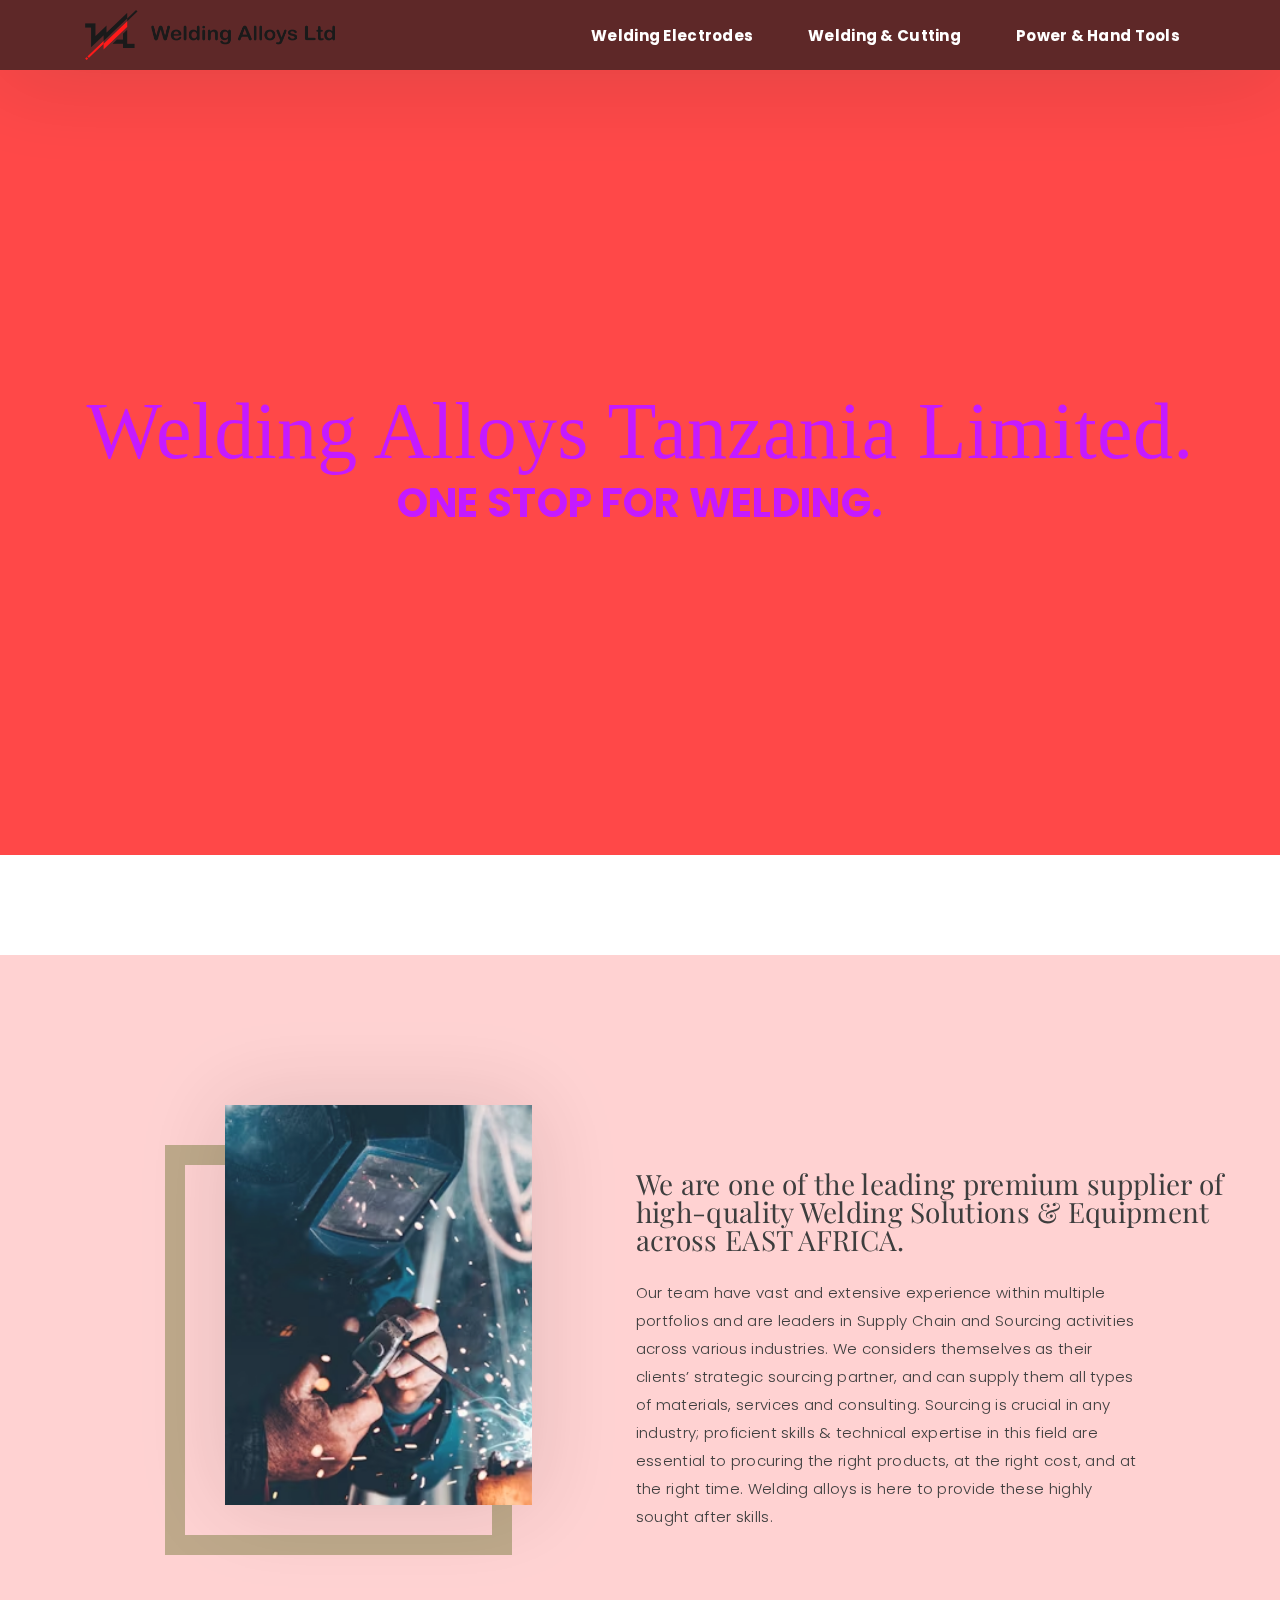
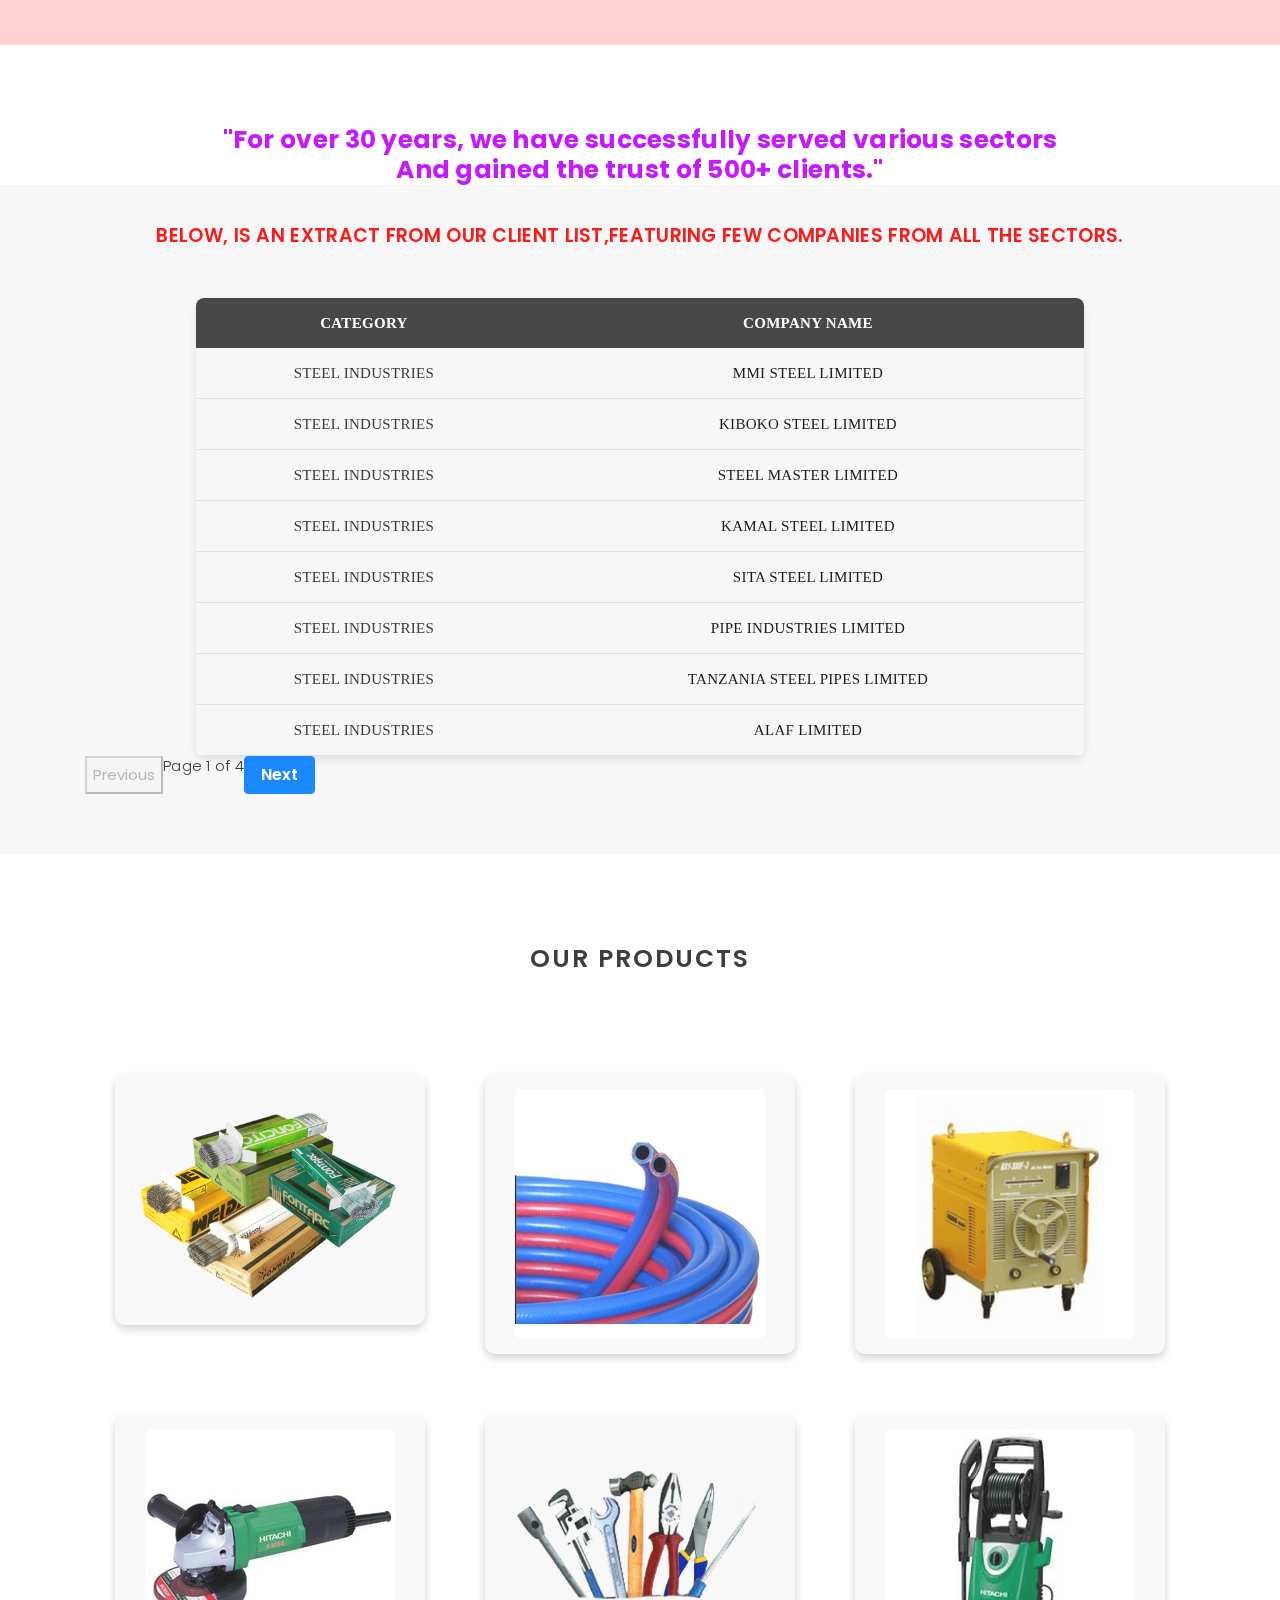
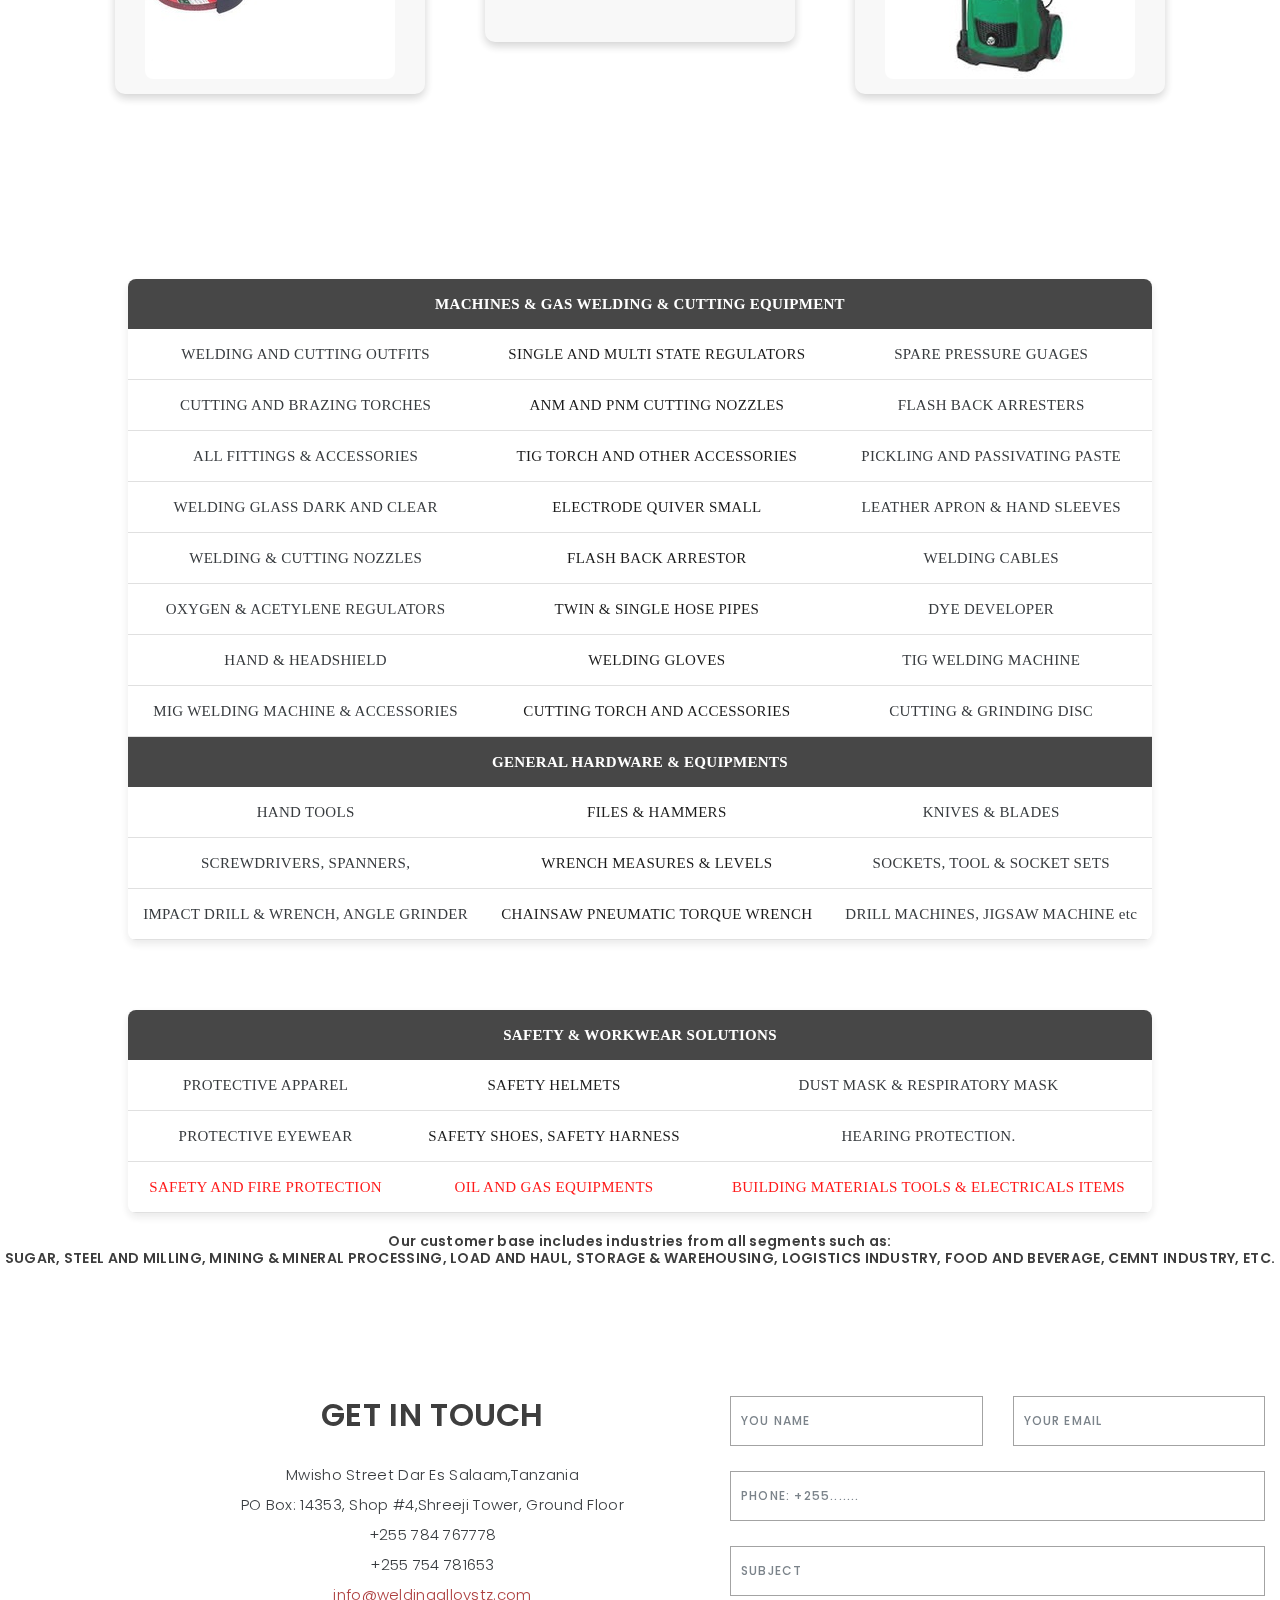
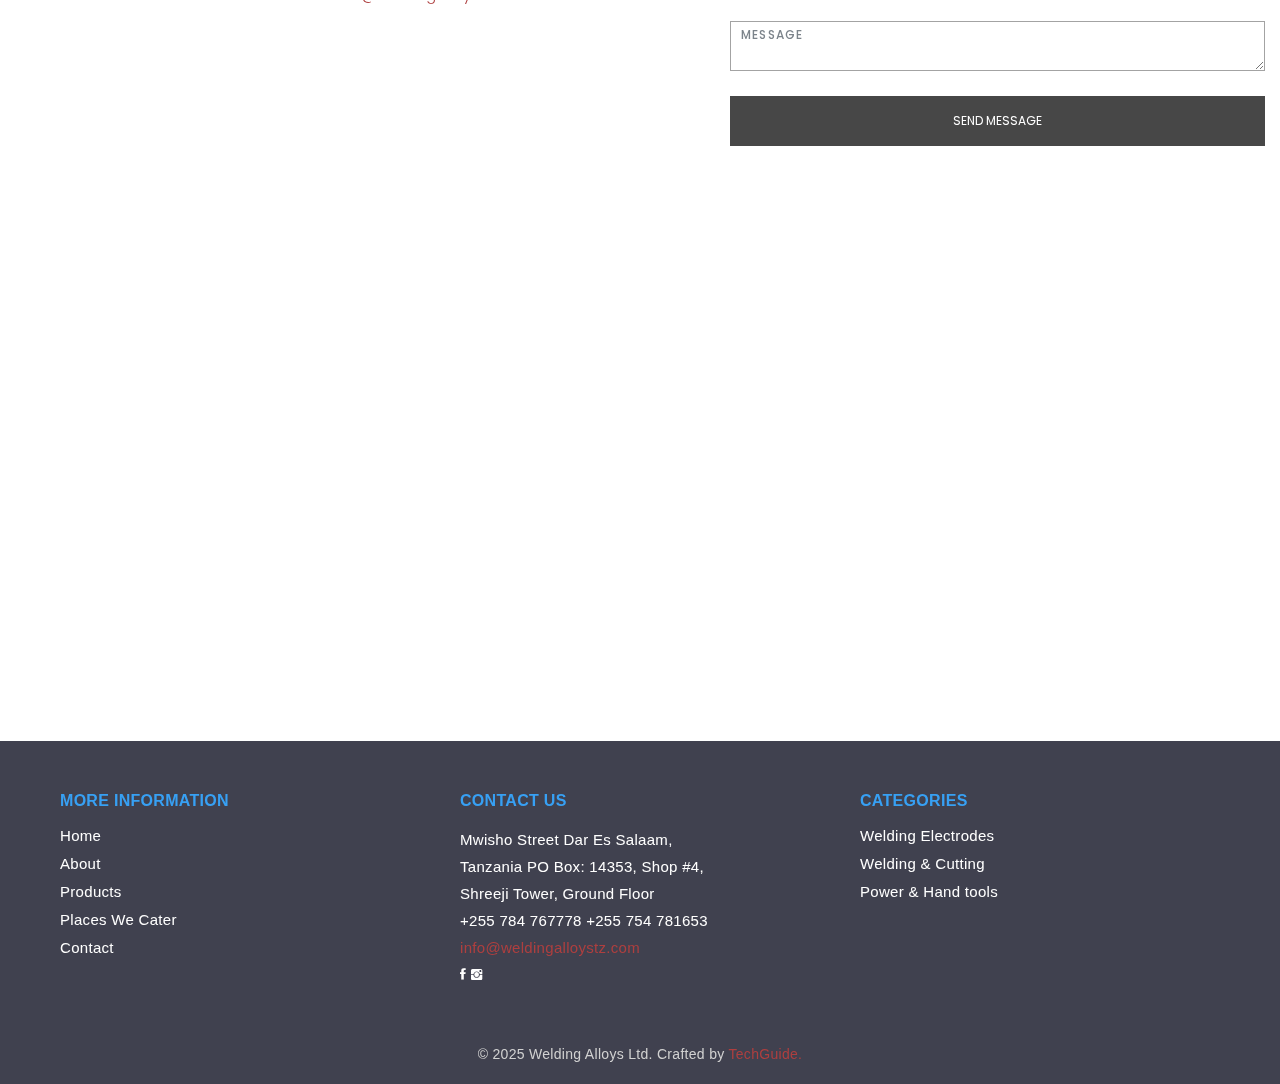
==== commit d0021302: "send2" ====
--- a/index.html
+++ b/index.html
@@ -126,8 +126,8 @@
     <div class="container">
       <div class="header-content">
         <center>
-        <h1 style="color:#FF0000; font-size:90px; font-family: lucida bright;">Welding Alloys Tanzania Limited. <span class="typed"></span></h1>
-        <h3 style="color:blue; font-size:40px;">One stop for welding.</h3>
+        <h1 style="color:	#BF00FF; font-size:80px; font-family: lucida bright;">Welding Alloys Tanzania Limited. <span class="typed"></span></h1>
+        <h3 style="color:#BF00FF; font-size:40px;">One stop for welding.</h3>
   
         </center>
         
@@ -229,11 +229,11 @@
   </div> -->
   <!-- end section services -->
         <center>
-<h2 style="font-size: 25px; margin-top: 80px;">"For over 30 years, we have successfully served various sectors<br> And gained the trust of 500<supp>+</supp> clients."</h2>
+<h2 style="font-size: 25px; margin-top: 80px; color:#BF00FF; font-weight:bold;">"For over 30 years, we have successfully served various sectors<br> And gained the trust of 500<supp>+</supp> clients."</h2>
   <div id="journal">
      
     <div class="container">
-        <h4 style="font-size: 15px; padding-top:40px; color:red;">BELOW, IS AN EXTRACT FROM OUR CLIENT LIST,FEATURING FEW COMPANIES FROM ALL THE SECTORS.</h4>
+        <h4 style="font-size: 19px; padding-top:40px; color:red;">BELOW, IS AN EXTRACT FROM OUR CLIENT LIST,FEATURING FEW COMPANIES FROM ALL THE SECTORS.</h4>
         <table id="companyTable">
             <thead>
                 <tr>
@@ -249,7 +249,7 @@
         <div class="pagination">
             <button id="prevPage">Previous</button>
             <span id="pageInfo"></span>
-            <button id="nextPage" style="background-color:blue; color:white; width:90px;">Next</button>
+            <button id="nextPage" class="btnw">Next</button>
         </div>
     </div>
 
@@ -284,8 +284,7 @@
             </ul> 
 
           </div>-->
-
-          <div class="portfolio-container">
+ <div class="portfolio-container">
 
             <div class="col-lg-4 col-md-6 portfolio-thumbnail all branding uikits webdesign">
               <!-- <a class="popup-img" href="images/portfolio/1.jpg"> -->
@@ -342,6 +341,7 @@
 
           </div>
         </div>
+
       </div>
     </div>
 
@@ -412,7 +412,11 @@
     <td>CHAINSAW PNEUMATIC TORQUE WRENCH</td>
     <td>DRILL MACHINES, JIGSAW MACHINE etc</td>
   </tr>
-  <tr>
+  
+</table>
+
+  <table>
+    <tr>
     <th colspan="3">SAFETY & WORKWEAR SOLUTIONS</th>
   </tr>
   <tr>
@@ -430,7 +434,7 @@
     <td style="color:red;">OIL AND GAS EQUIPMENTS</td>
     <td style="color:red;">BUILDING MATERIALS TOOLS & ELECTRICALS ITEMS</td>
   </tr>
-</table><BR>
+    </table><br>
 <h4>Our customer base includes industries from all segments such as:<br>
 SUGAR, STEEL AND MILLING, MINING & MINERAL PROCESSING, LOAD AND HAUL, STORAGE & WAREHOUSING, LOGISTICS INDUSTRY, FOOD AND BEVERAGE,  CEMNT INDUSTRY, ETC.</h4>
   <!-- End section portfolio -->
--- a/css/style.css
+++ b/css/style.css
@@ -104,6 +104,25 @@
 ::selection {
   background: #b8a07e;
   color: #fff;
+}
+.btnw {
+  display: inline-block;
+  padding: 0.5rem 1rem;
+  font-size: 1rem;
+  font-weight: 600;
+  color: #fff;
+  background-color: #007bff;
+  border: 1px solid #007bff;
+  border-radius: 0.25rem;
+  text-align: center;
+  text-decoration: none;
+  cursor: pointer;
+  transition: background-color 0.3s ease, border-color 0.3s ease;
+}
+
+.btnw:hover {
+  background-color: #0056b3;
+  border-color: #004085;
 }
 
 .btn {
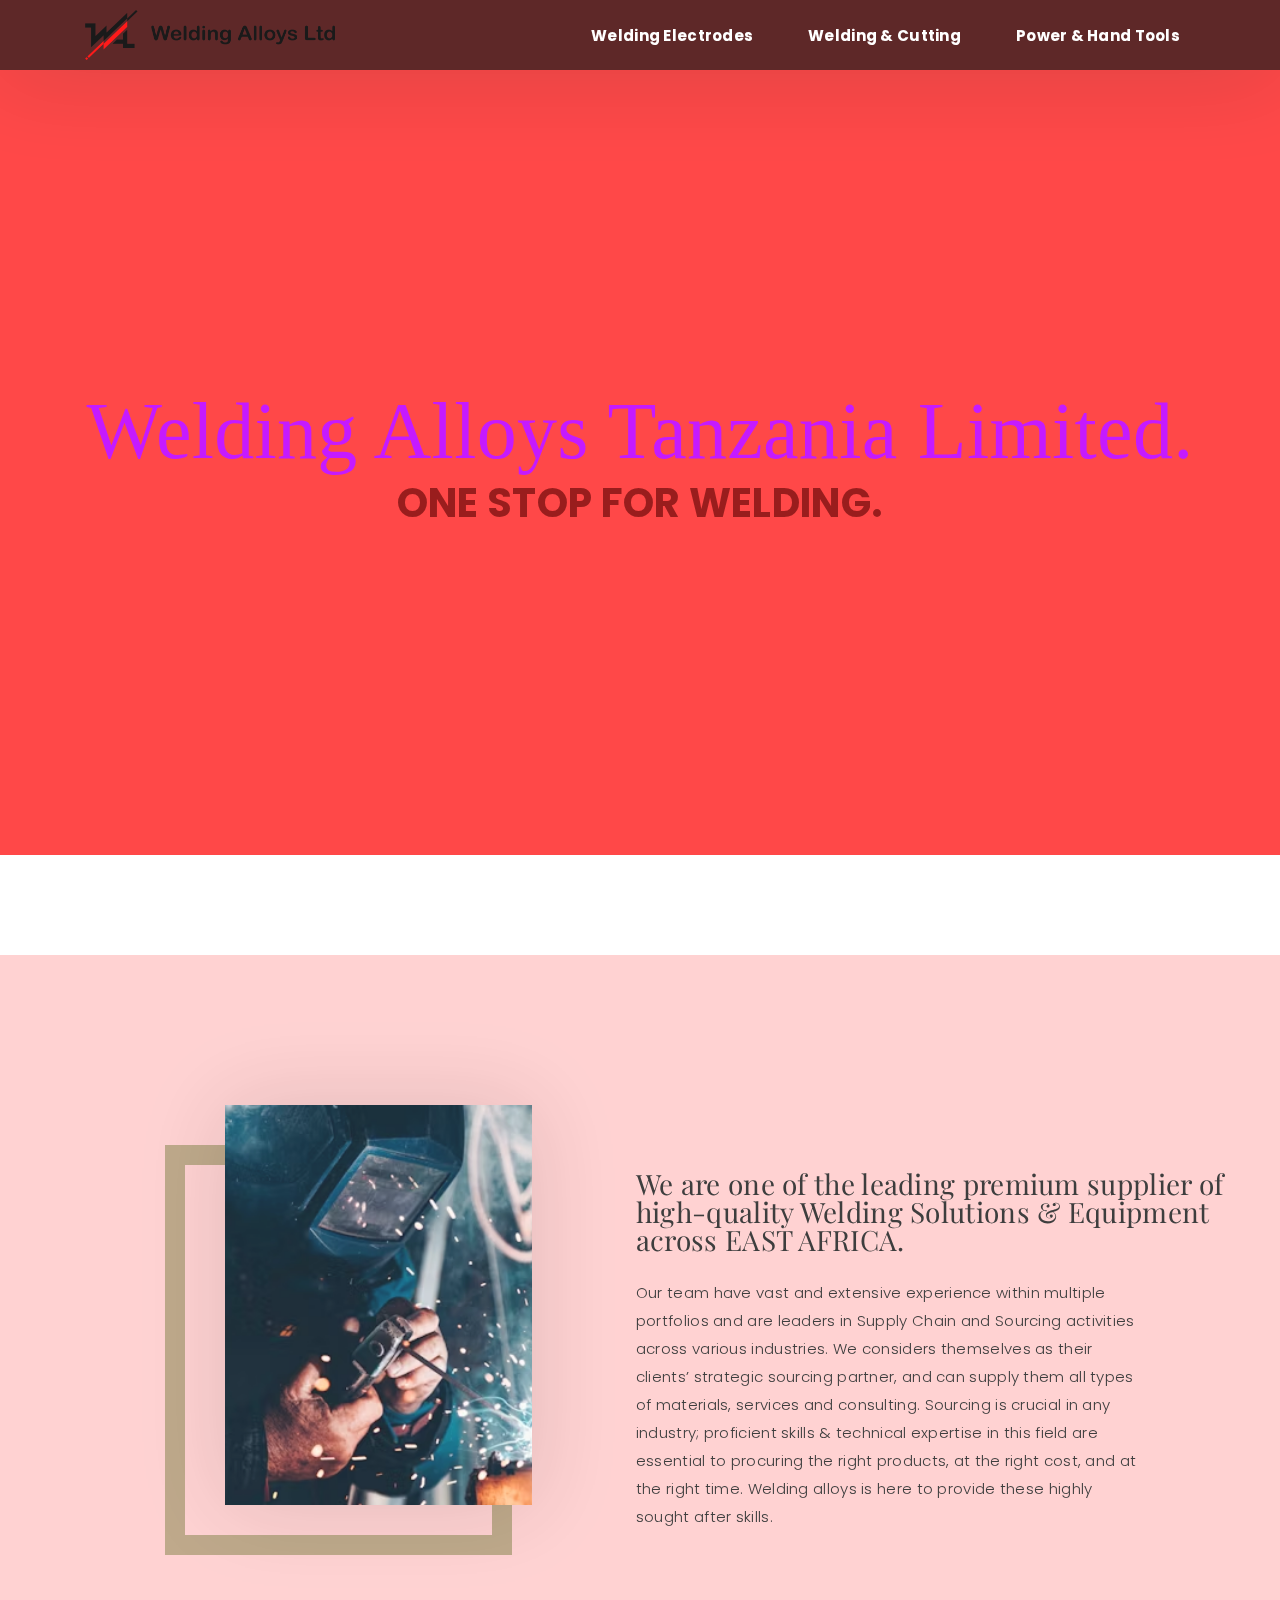
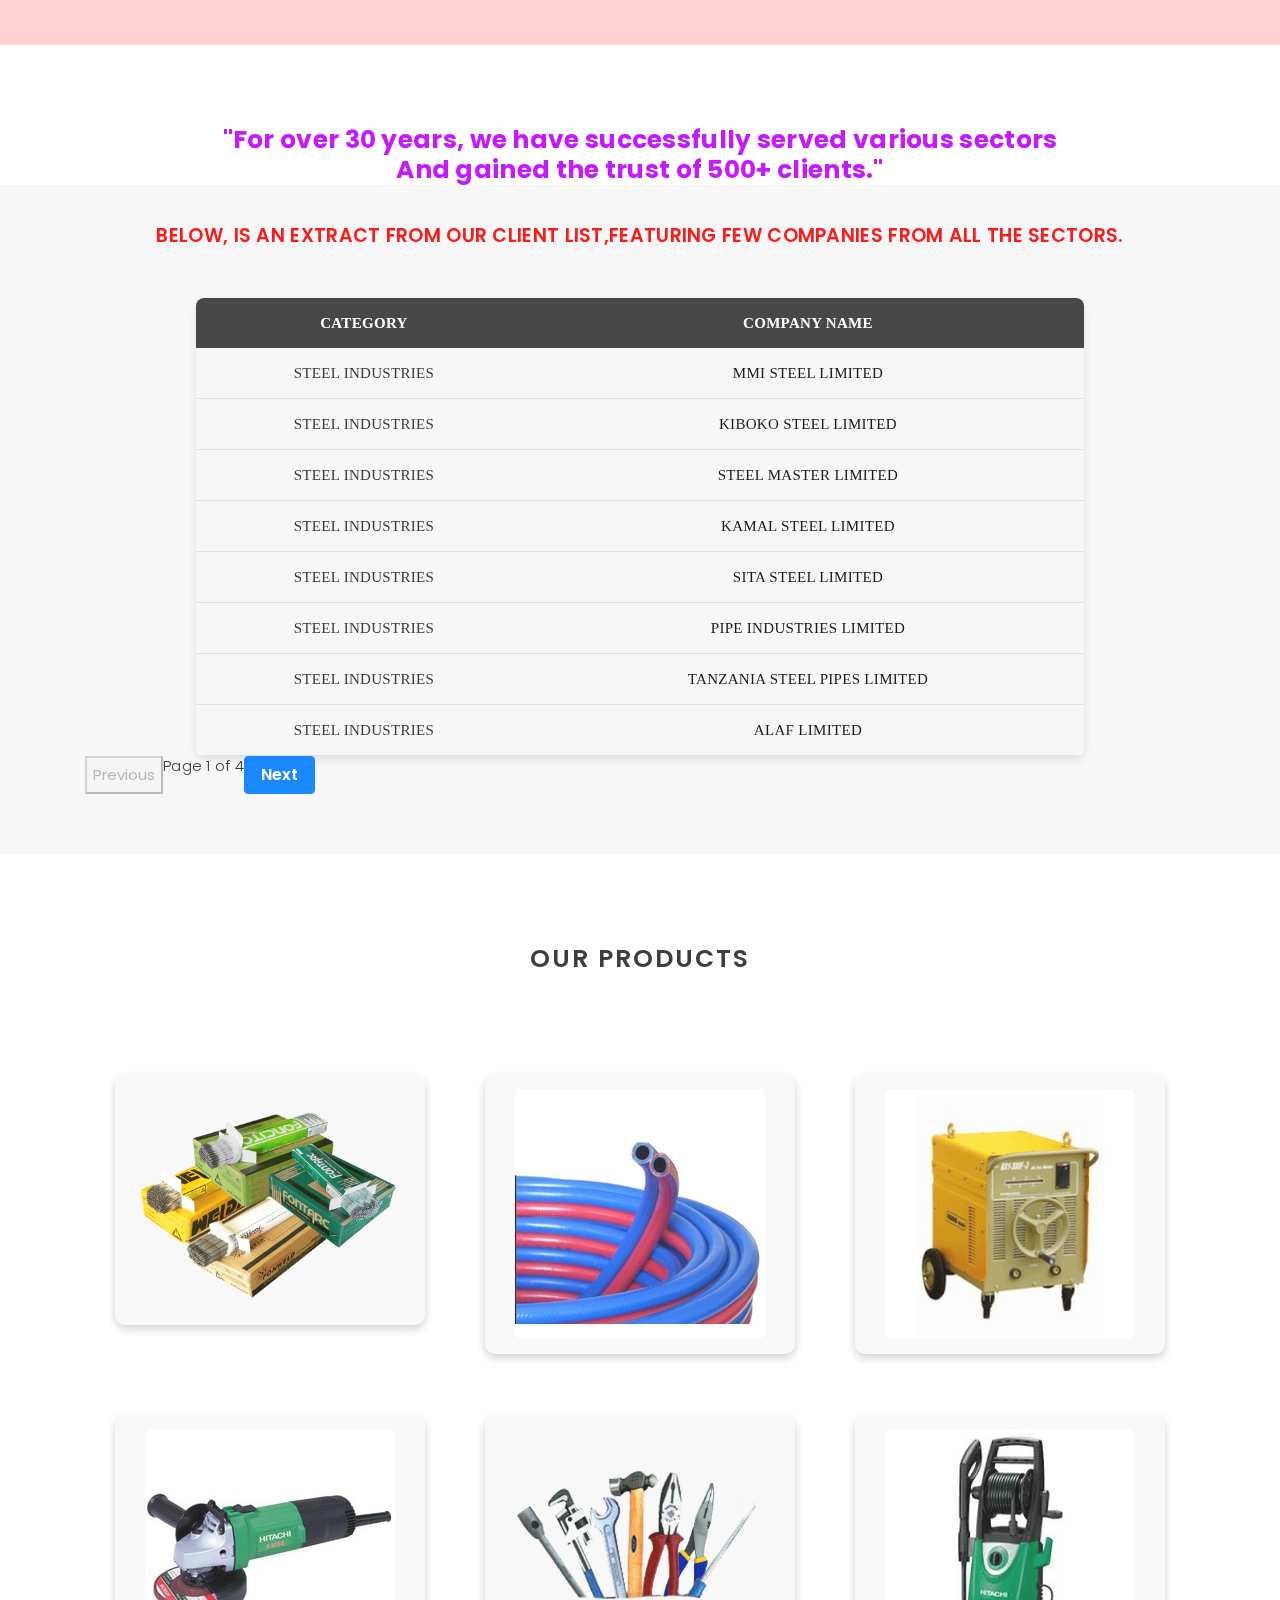
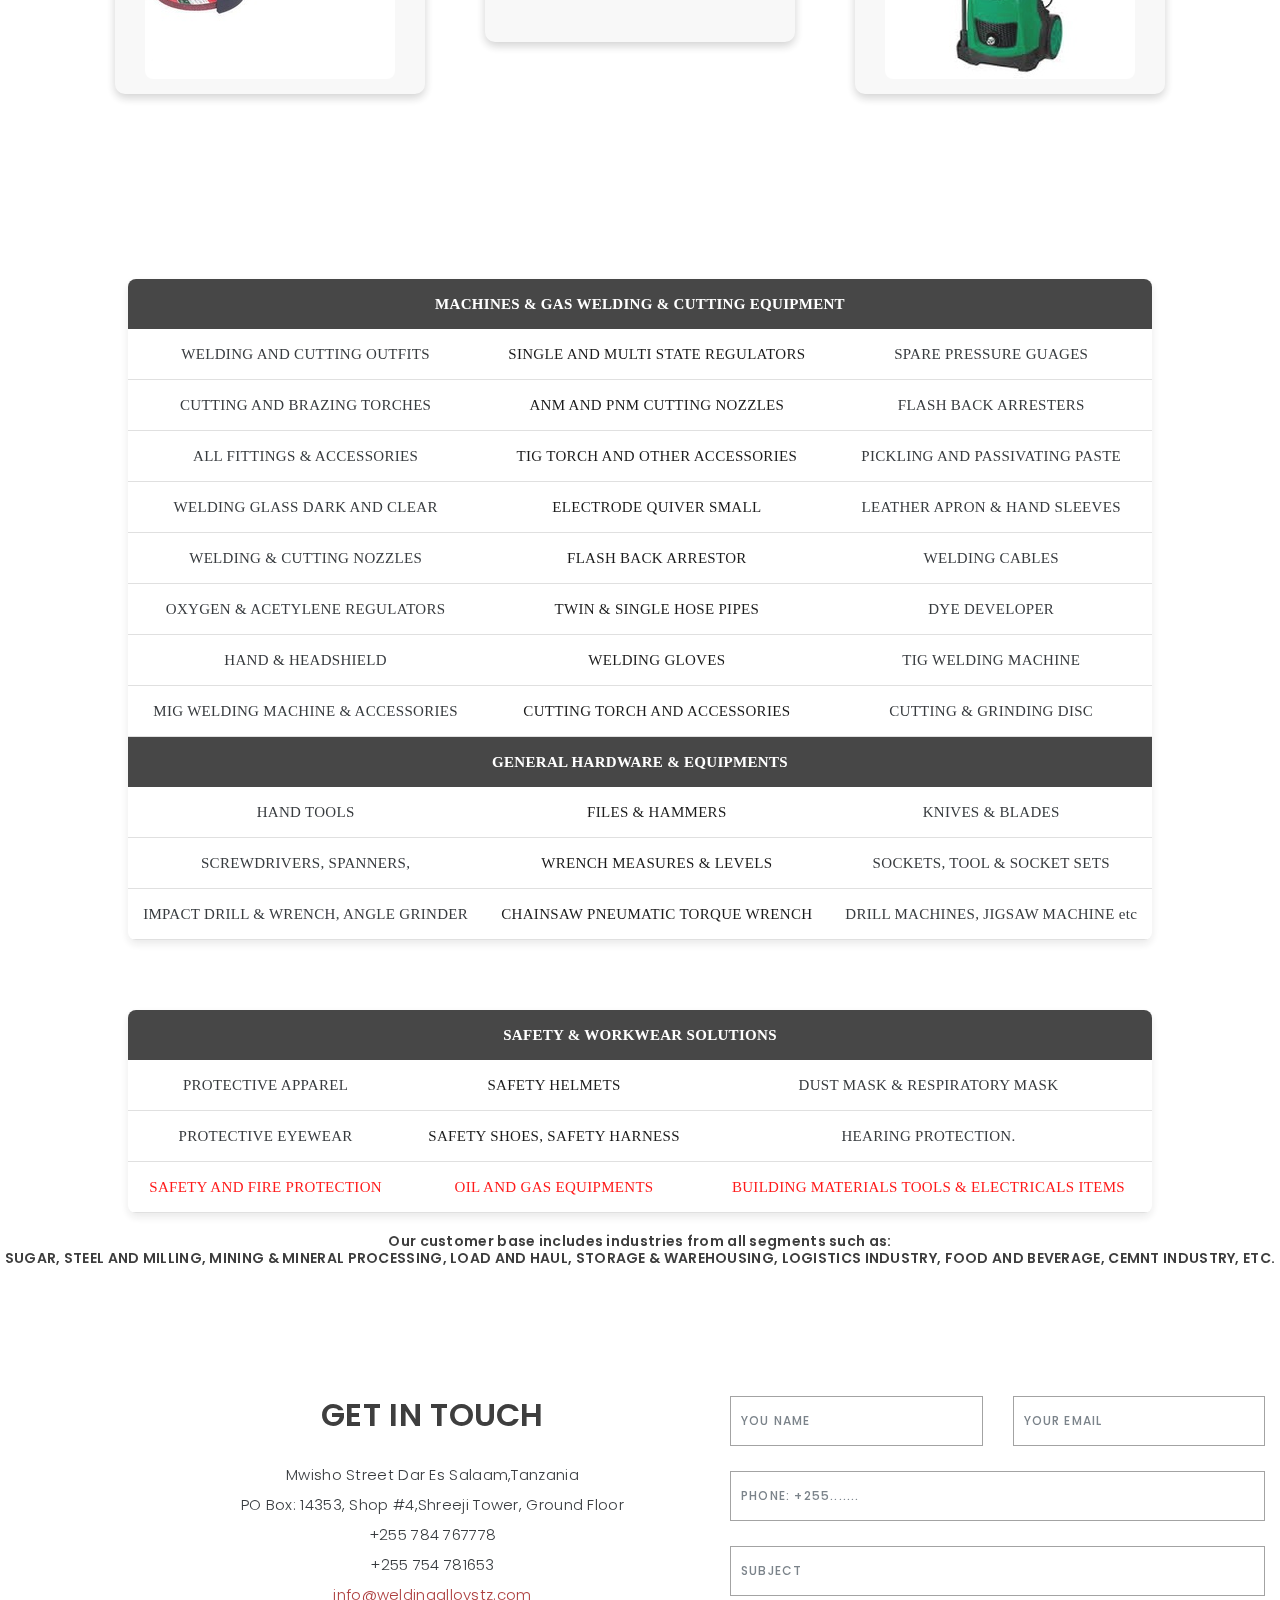
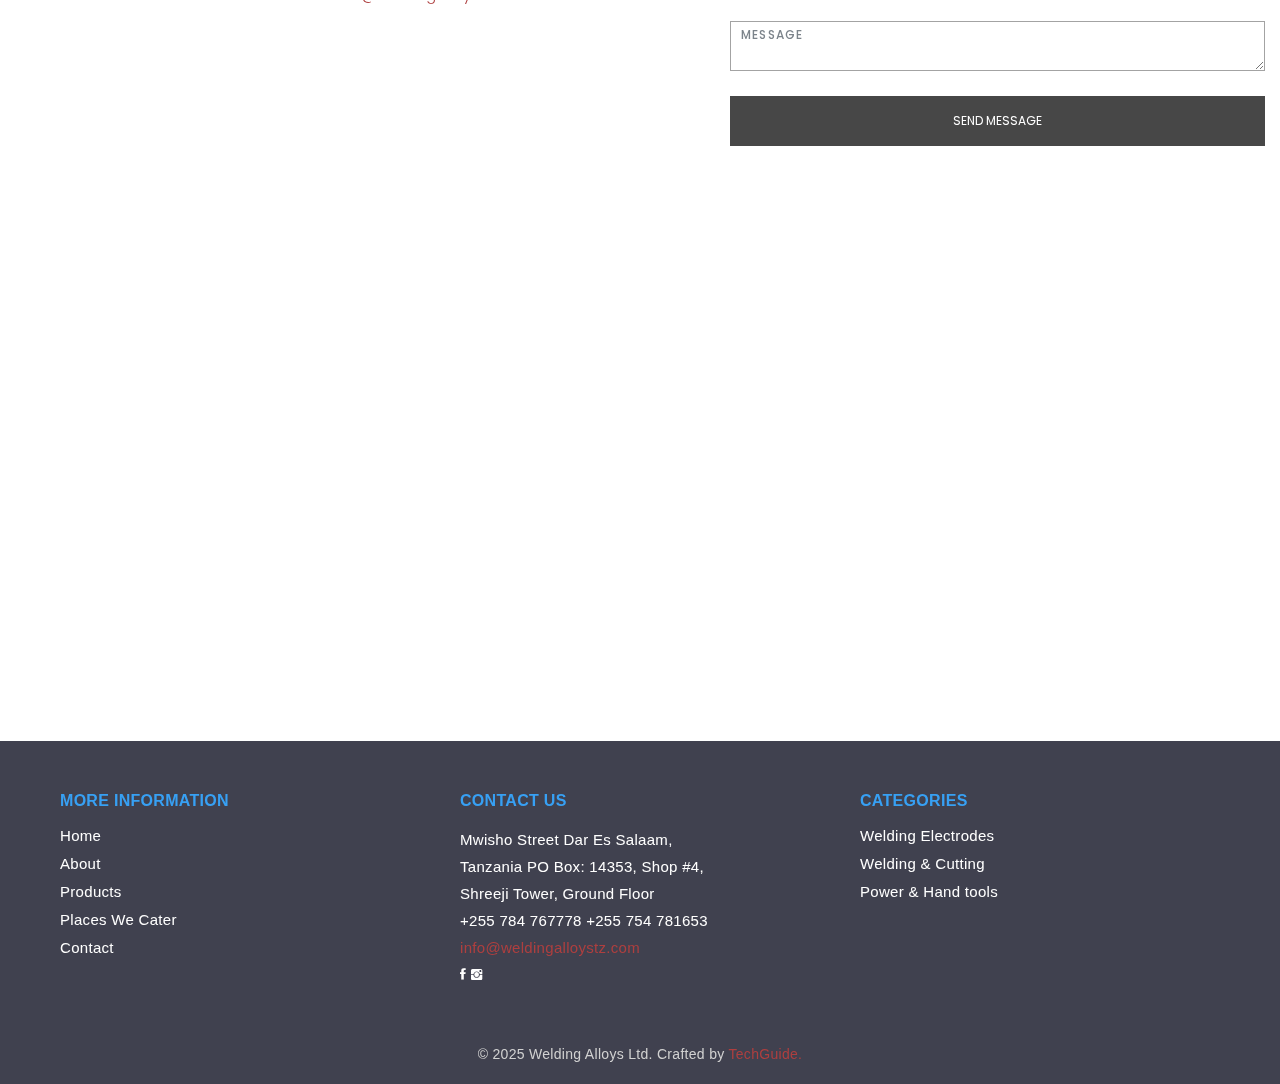
==== commit 4fdeae10: "send3" ====
--- a/index.html
+++ b/index.html
@@ -127,7 +127,7 @@
       <div class="header-content">
         <center>
         <h1 style="color:	#BF00FF; font-size:80px; font-family: lucida bright;">Welding Alloys Tanzania Limited. <span class="typed"></span></h1>
-        <h3 style="color:#BF00FF; font-size:40px;">One stop for welding.</h3>
+        <h3 style="color:rgba(141, 4, 4, 0.993); font-size:40px;">One stop for welding.</h3>
   
         </center>
         
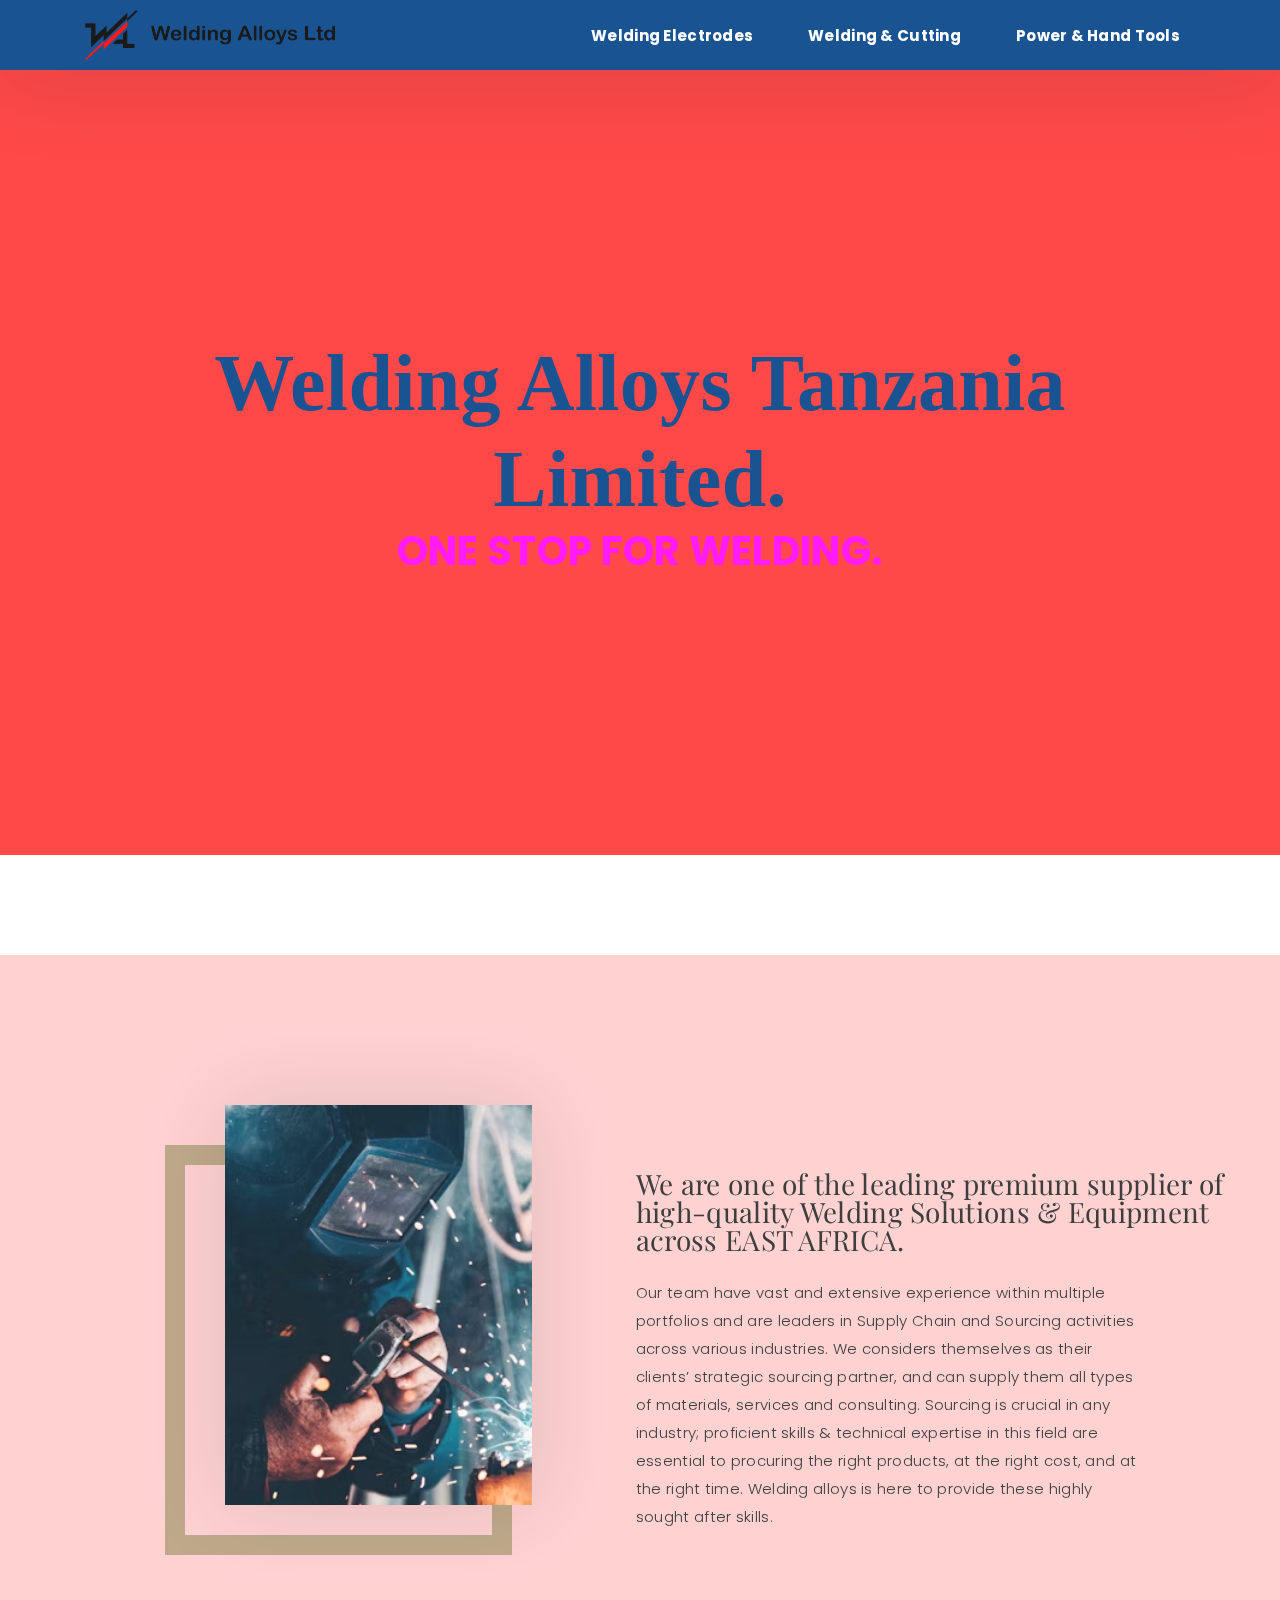
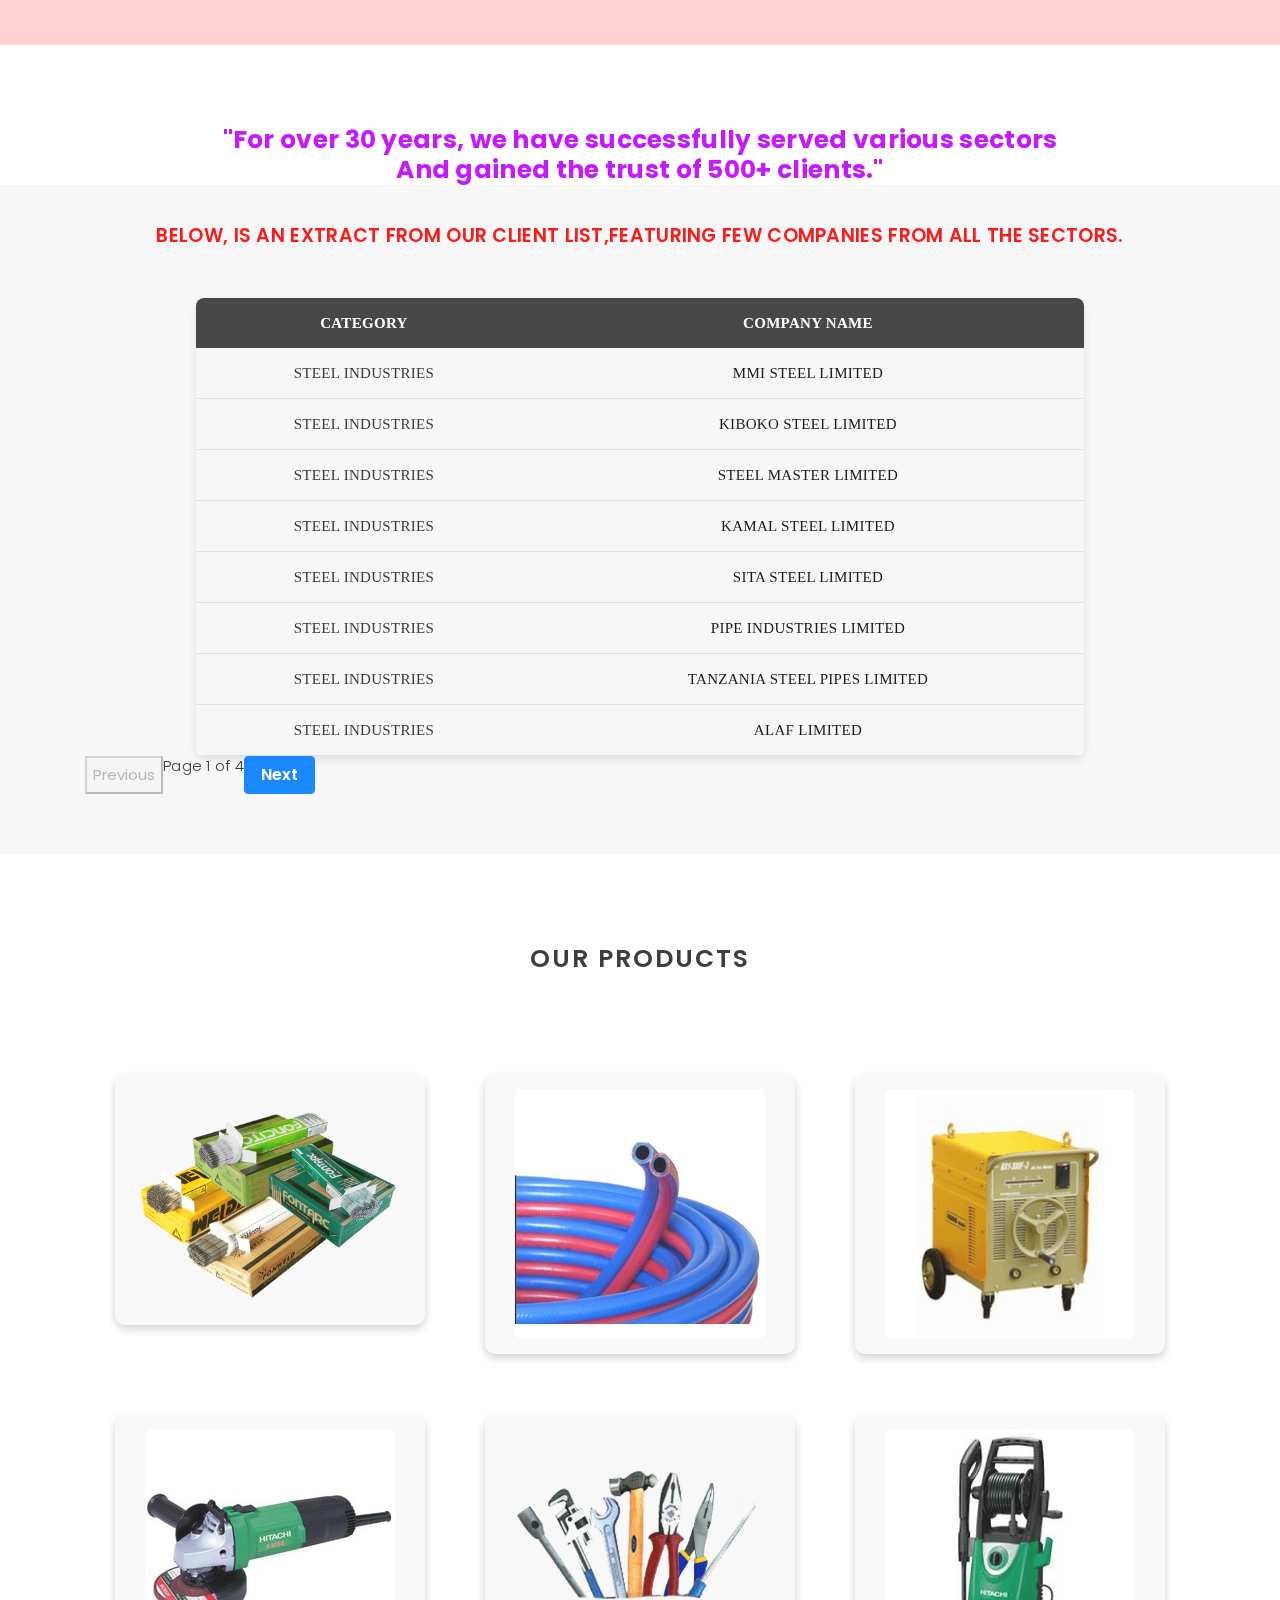
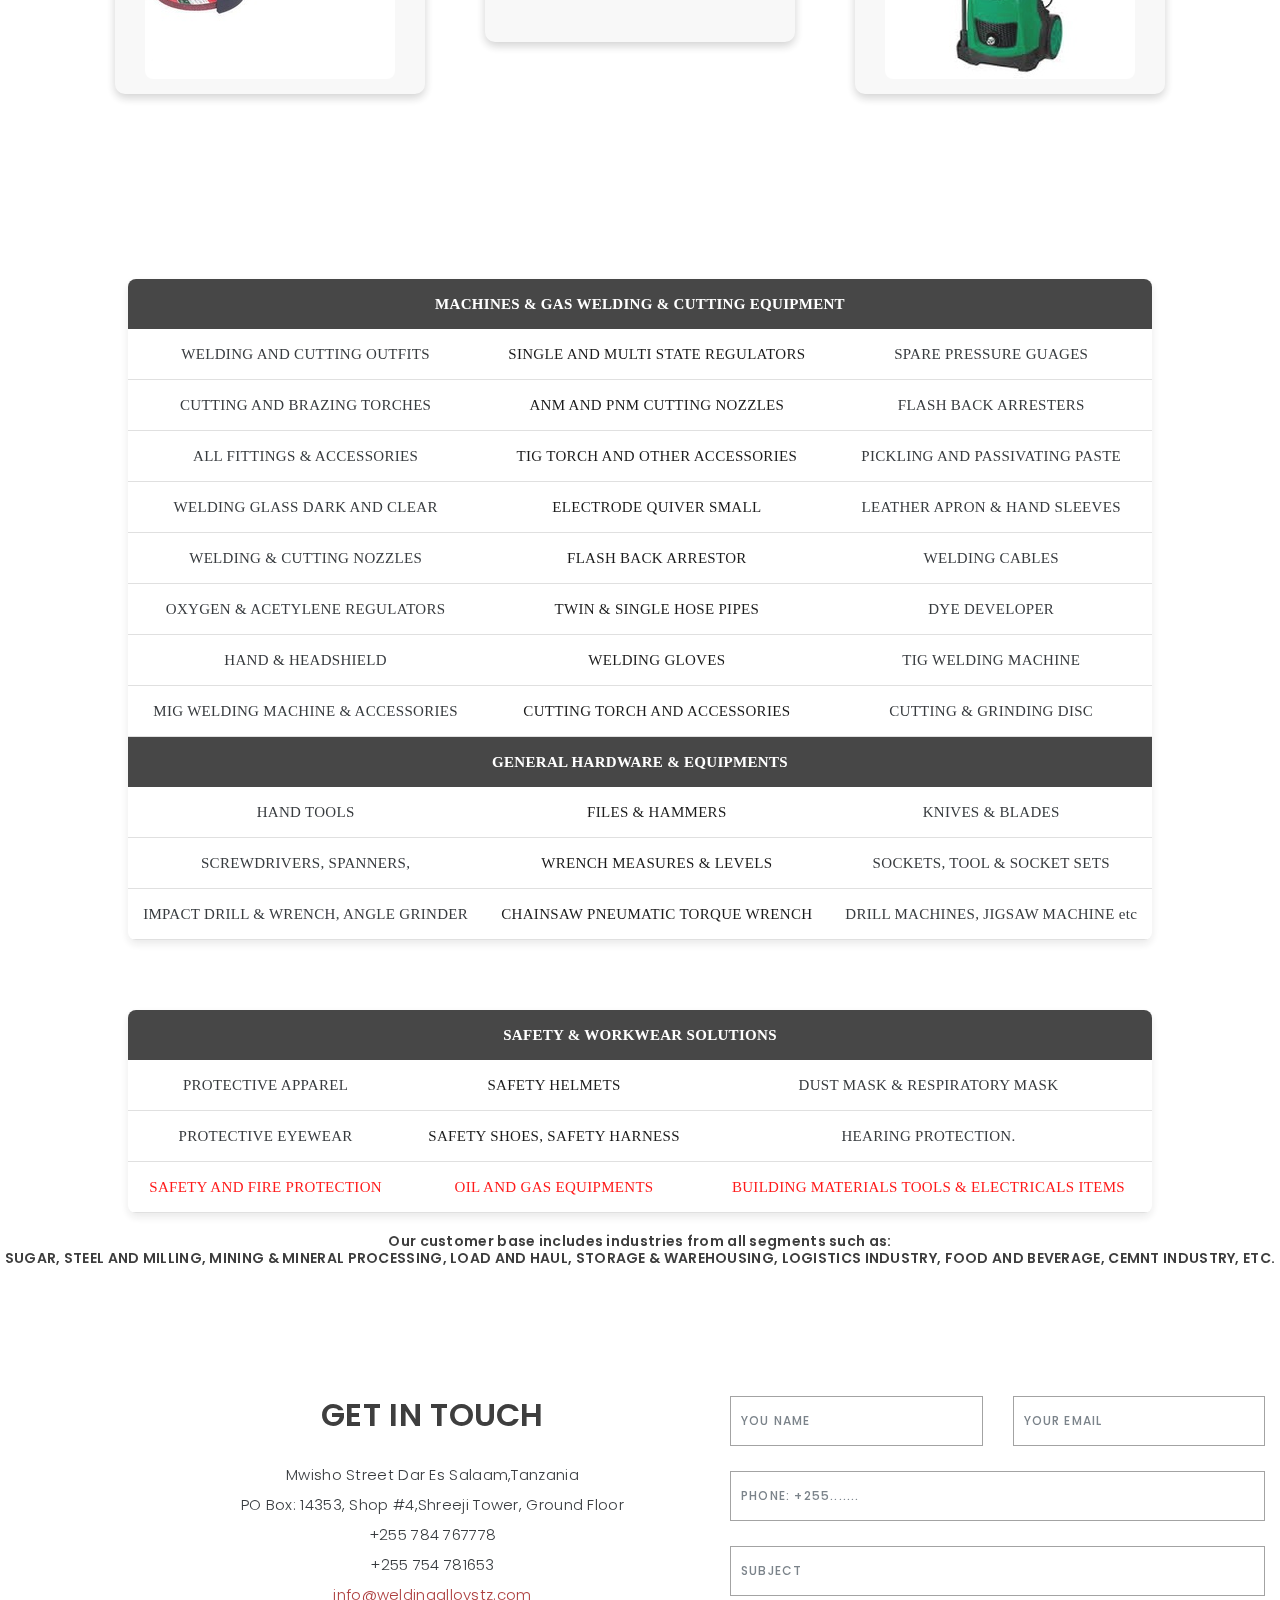
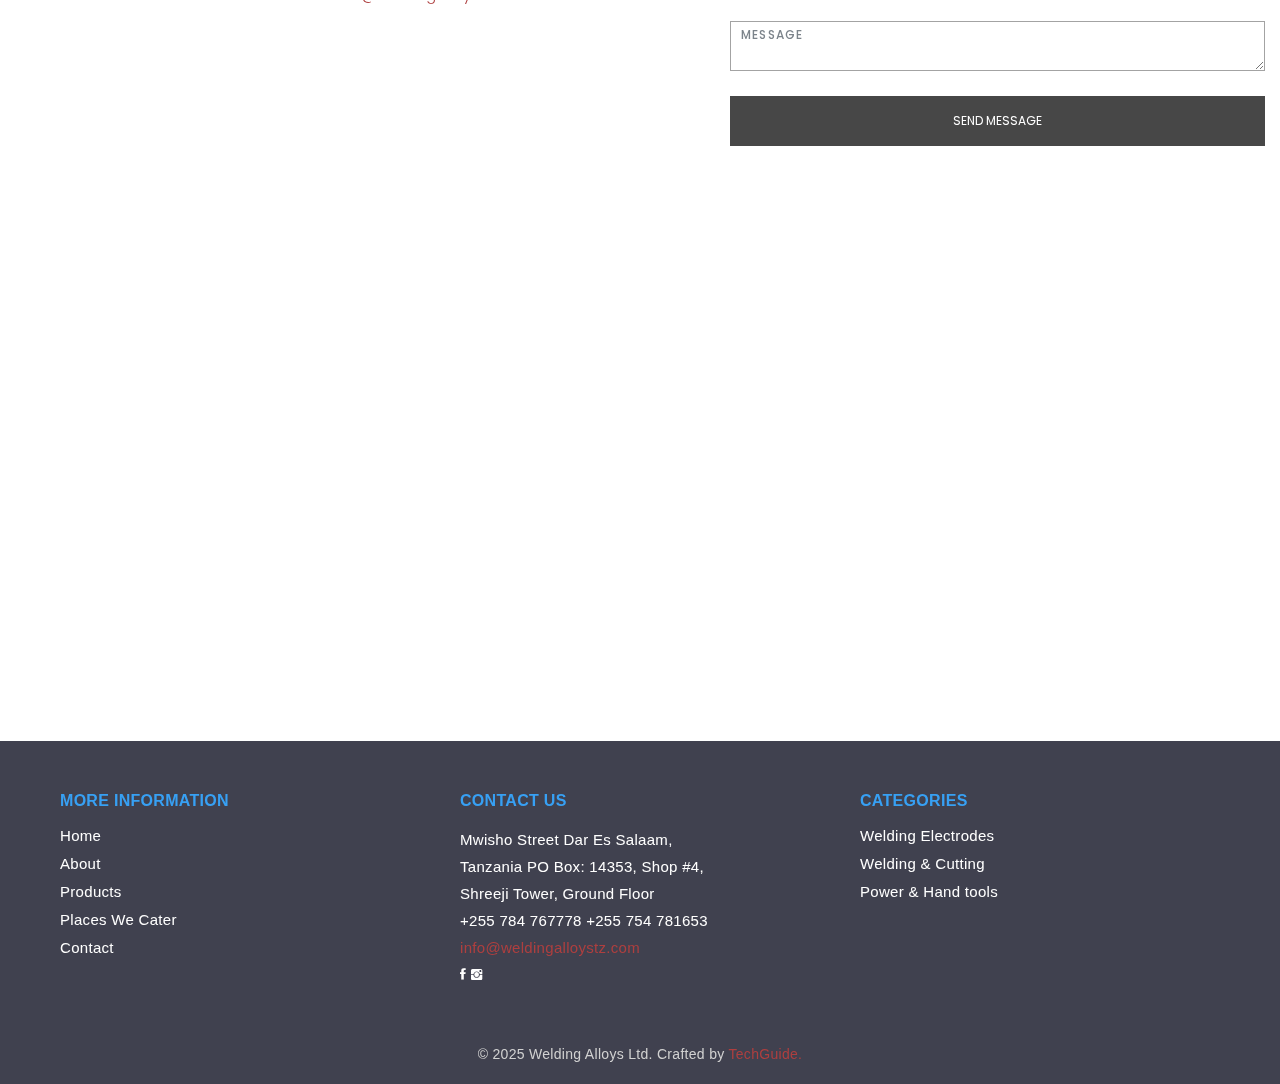
==== commit f2d42c42: "send4" ====
--- a/index.html
+++ b/index.html
@@ -61,10 +61,11 @@
 
         var name = $("#name").val().trim();
         var email = $("#email").val().trim();
+        var phone = $("#phone").val().trim();
         var subject = $("#subject").val().trim();
         var message = $("#message").val().trim();
 
-        if (name === "" || email === "" || subject === "" || message === "") {
+        if (name === "" || email === "" || phone === "" || subject === "" || message === "") {
             $("#errormessage").text("Tafadhali jaza sehemu zote!").show();
             return;
         }
@@ -72,6 +73,7 @@
         // Construct message and encode it
         var whatsappMessage = "Name: " + name + "\n" +
                               "Email: " + email + "\n" +
+                              "Phone_Number: " + phone + "\n" +
                               "Subject: " + subject + "\n" +
                               "Message: " + message;
 
@@ -126,8 +128,8 @@
     <div class="container">
       <div class="header-content">
         <center>
-        <h1 style="color:	#BF00FF; font-size:80px; font-family: lucida bright;">Welding Alloys Tanzania Limited. <span class="typed"></span></h1>
-        <h3 style="color:rgba(141, 4, 4, 0.993); font-size:40px;">One stop for welding.</h3>
+        <h1 style="color:	#004085; font-size:80px; font-family: lucida bright; font-weight:bold;">Welding Alloys Tanzania Limited. <span class="typed"></span></h1>
+        <h3 style="color:magenta; font-size:40px;">One stop for welding.</h3>
   
         </center>
         
@@ -557,7 +559,7 @@
 
                  <div class="col-lg-12">
                     <div class="form-group">
-                        <input type="number" class="form-control" name="phone" id="email" placeholder="Phone: +255......." required/>
+                        <input type="number" class="form-control" name="phone" id="phone" placeholder="Phone: +255......." required/>
                         <div class="validation"></div>
                     </div>
                 </div>
@@ -615,11 +617,11 @@
               <span>PO Box: 14353, Shop #4,<br>Shreeji Tower, Ground Floor<br></span>
               <span>+255 784 767778</span>
                 <span>+255 754 781653</span>
-              <span><a href="mailto:info@weldingalloystz.com" style="color:brown"> info@weldingalloystz.com</a></span>
+              <span><a href="mailto:info@weldingalloystz.com" style="color:brown" target="_blank" rel="noopener noreferrer"> info@weldingalloystz.com</a></span>
         <ul class="list-unstyled list-social">
-        <a href="https://www.facebook.com/profile.php?id=61574550790207"><i class="ion-social-facebook"></i></a>
+        <a href="https://www.facebook.com/profile.php?id=61574550790207" target="_blank" rel="noopener noreferrer"><i class="ion-social-facebook"></i></a>
           <!-- <li><a href="#"><i class="ion-social-twitter"></i></a></li> -->
-          <a href="https://www.instagram.com/weldingalloystz?igsh=Nnk1MnMyb2pmcDRx"><i class="ion-social-instagram"></i></a>
+          <a href="https://www.instagram.com/weldingalloystz?igsh=Nnk1MnMyb2pmcDRx" target="_blank" rel="noopener noreferrer"><i class="ion-social-instagram"></i></a>
         </ul>
       </address>
       
@@ -634,7 +636,7 @@
     </div>
   </div>
   <div class="footer-bottom">
-    &copy; 2025 Welding Alloys Ltd. Crafted by <a href="mailto:ndossdavid8@gmail.com"  style="color:brown;">TechGuide.</a>
+    &copy; 2025 Welding Alloys Ltd. Crafted by <a href="mailto:ndossdavid8@gmail.com" target="_blank" rel="noopener noreferrer" style="color:brown;">TechGuide.</a>
   </div>
 </footer>
 
--- a/css/style.css
+++ b/css/style.css
@@ -11,7 +11,6 @@
 
 body {
    background-color: white;
-
     opacity: 0.9;
   font-family: 'Poppins', helvetica;
   font-size: 15px;
@@ -213,7 +212,7 @@
 
 nav {
   position: fixed;
-   background-color: rgba(0, 0, 0, 0.7);
+   background-color:#004085;
   z-index: 1000;
   width: 100%;
  padding: 10px;
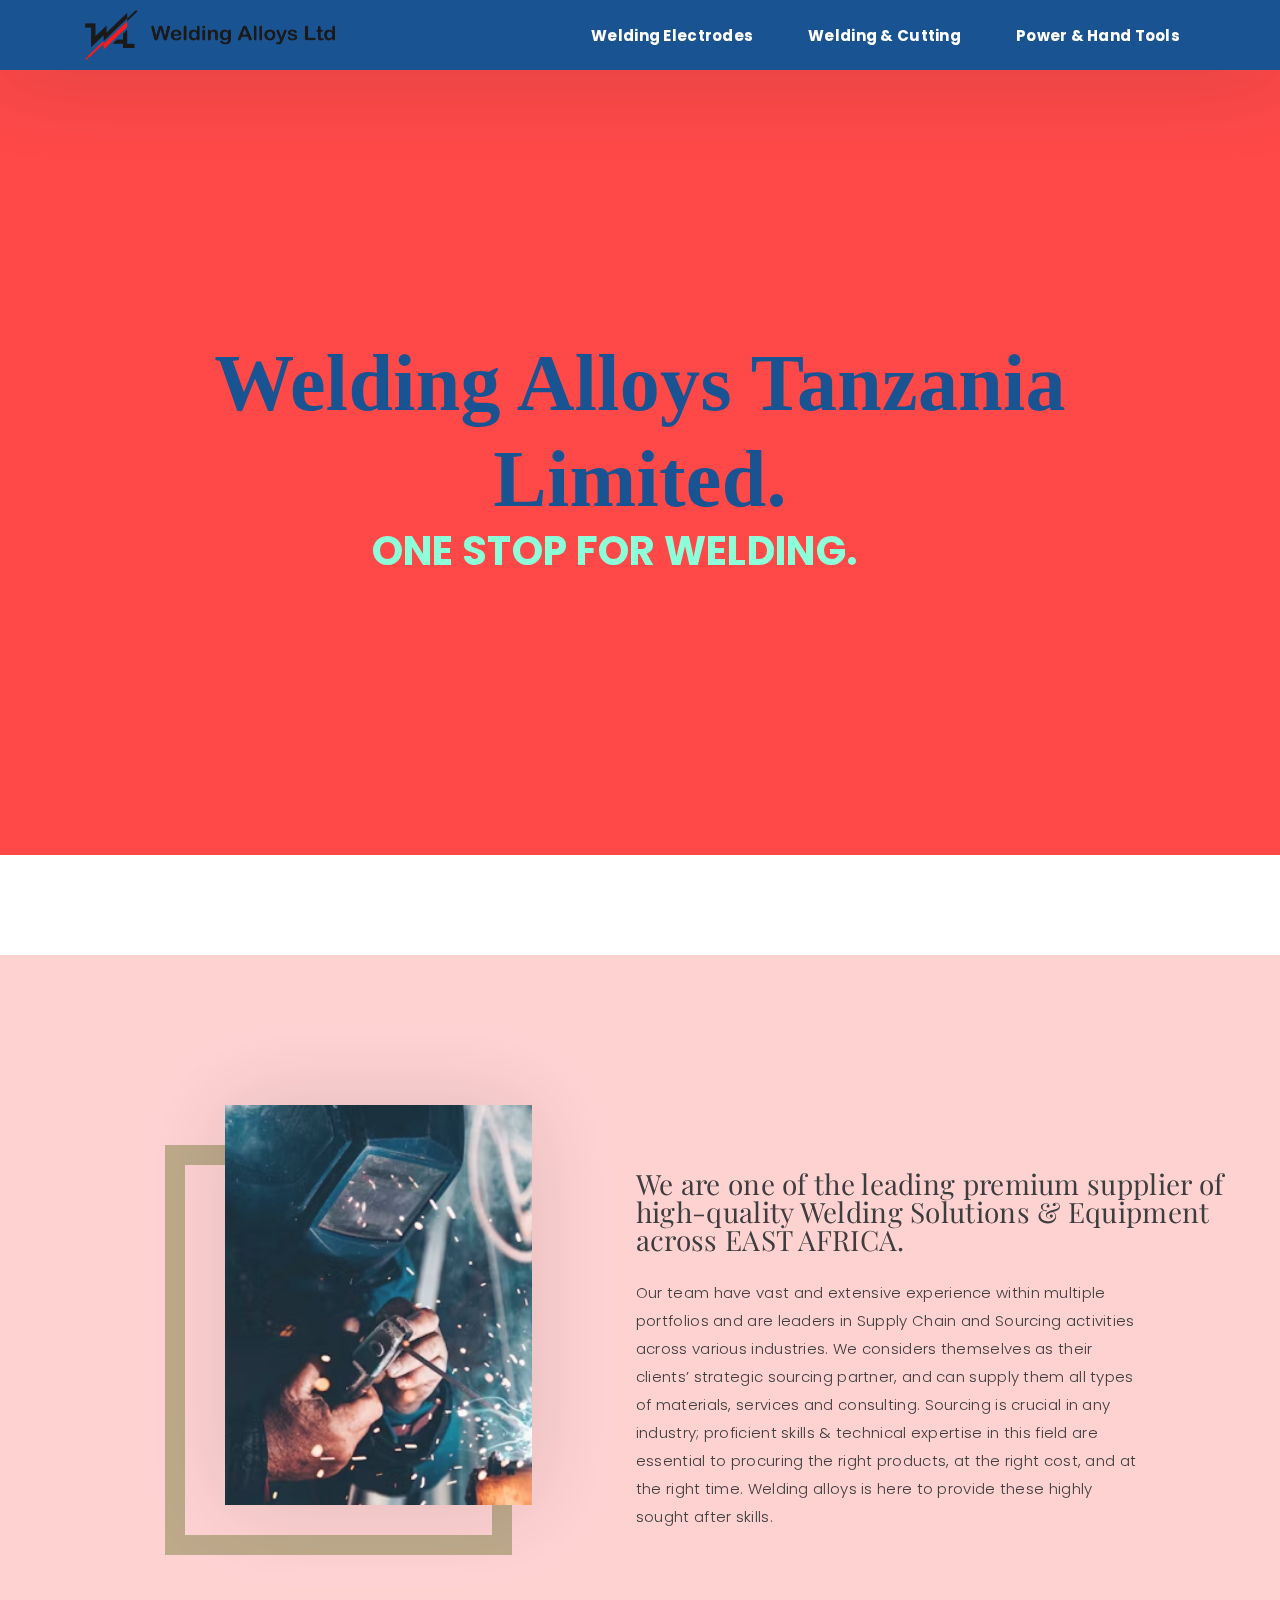
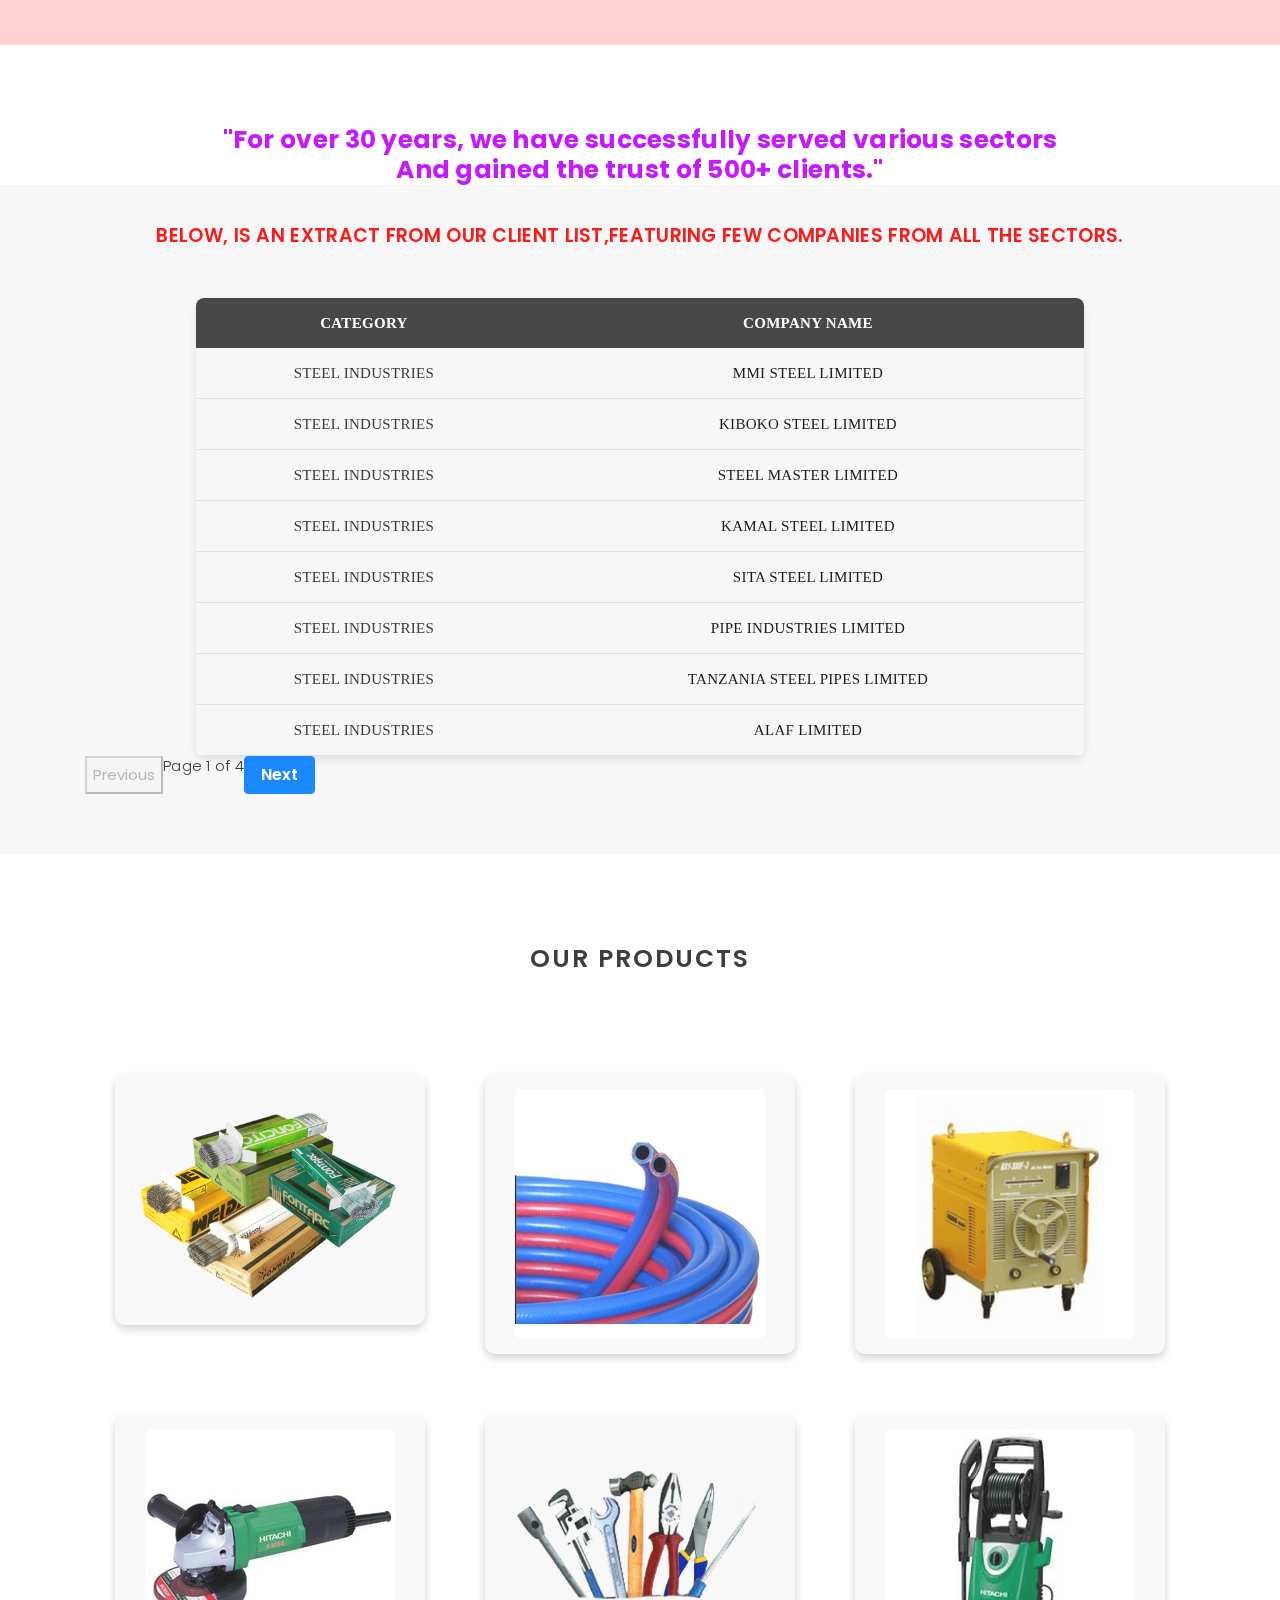
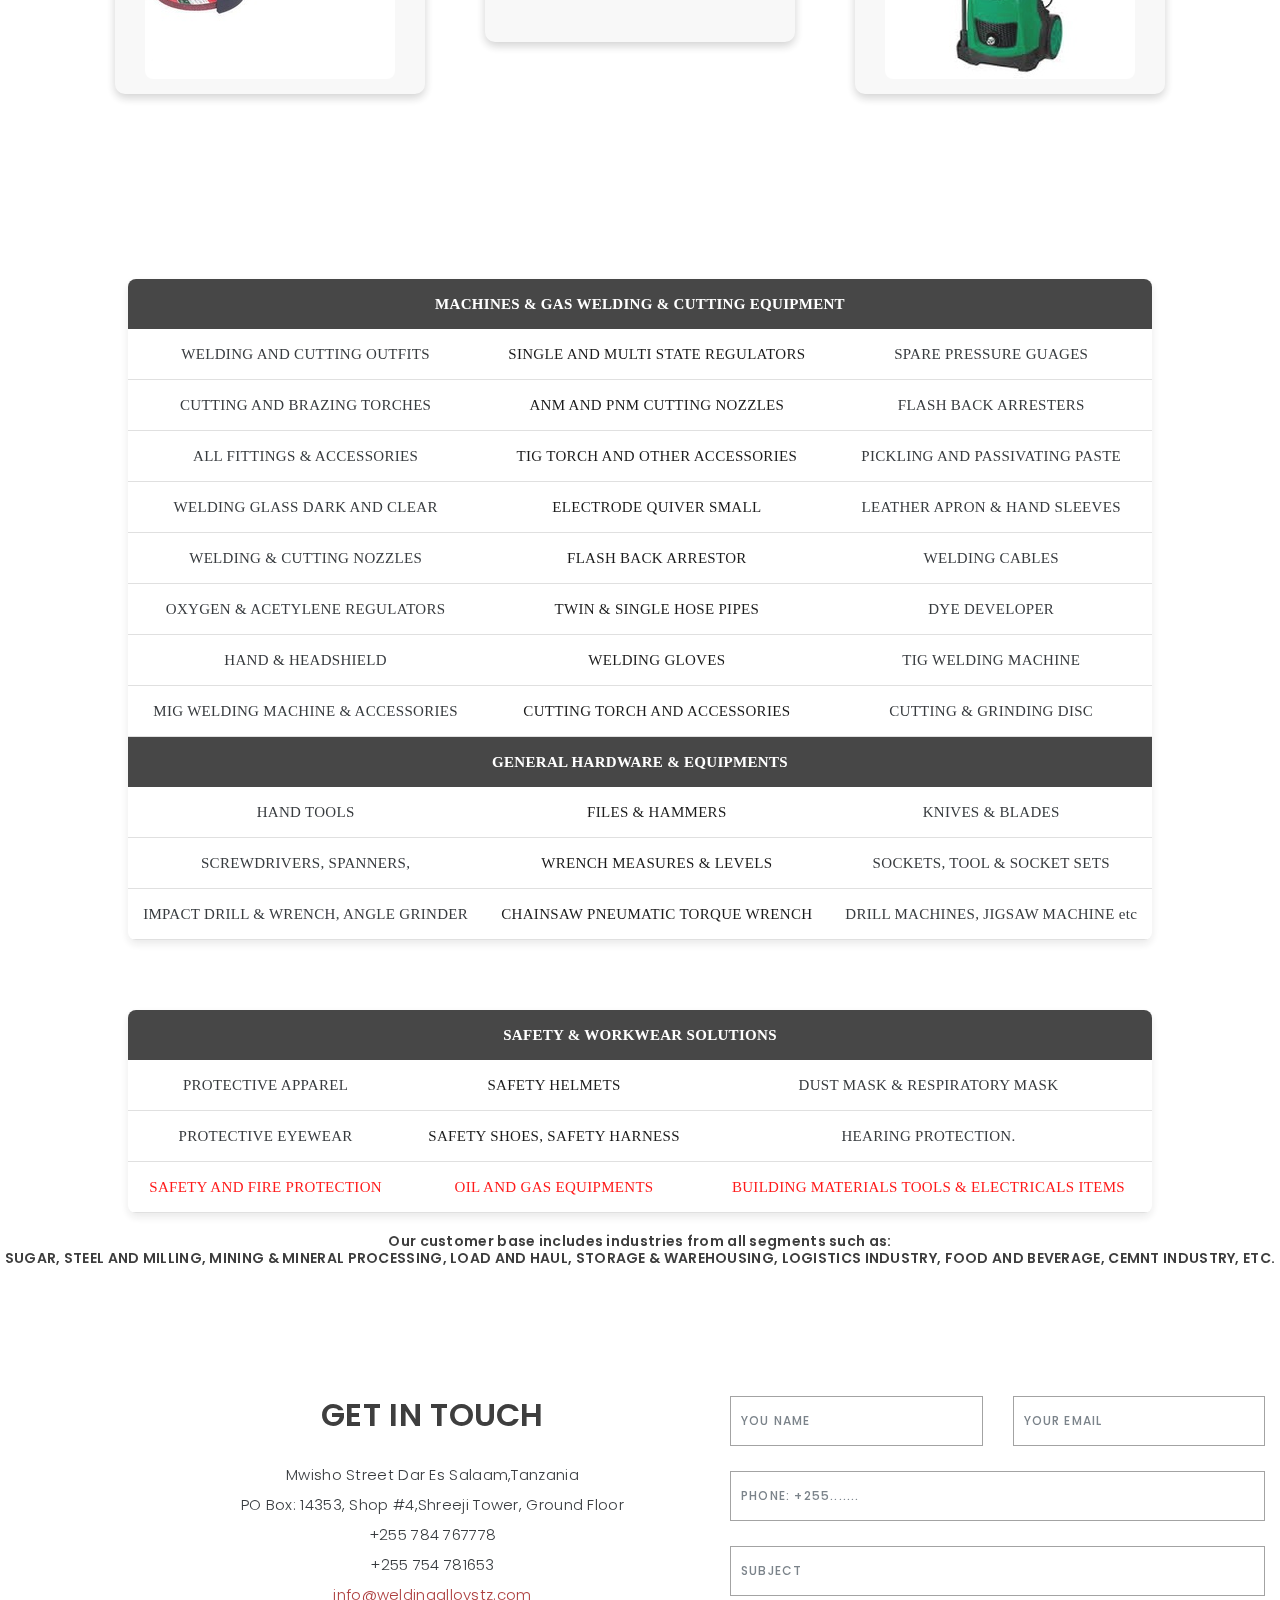
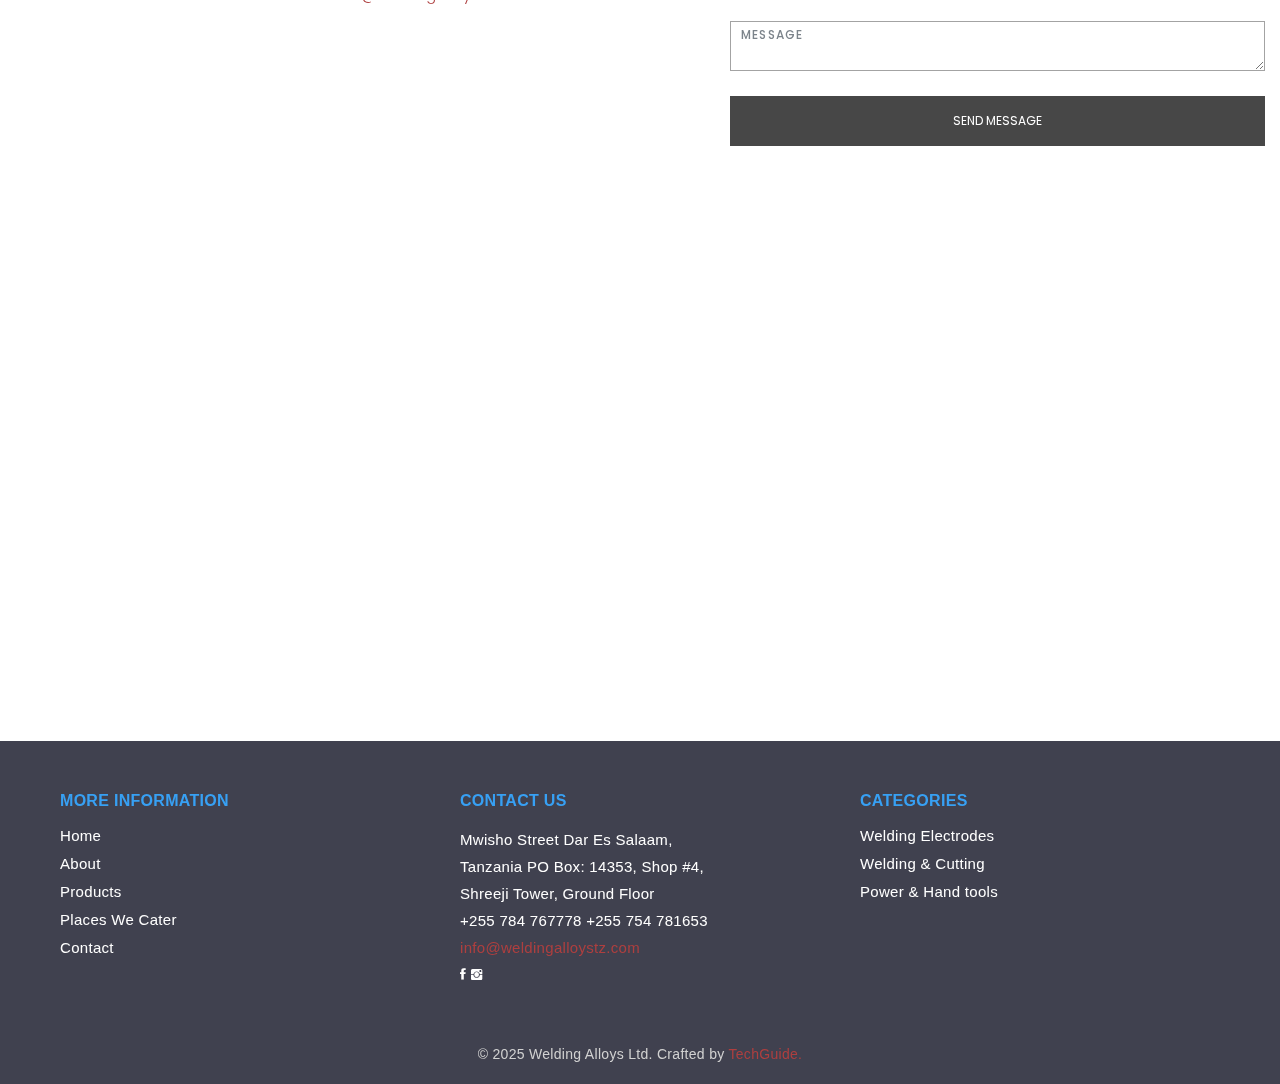
==== commit 6916c66f: "send5" ====
--- a/index.html
+++ b/index.html
@@ -129,7 +129,7 @@
       <div class="header-content">
         <center>
         <h1 style="color:	#004085; font-size:80px; font-family: lucida bright; font-weight:bold;">Welding Alloys Tanzania Limited. <span class="typed"></span></h1>
-        <h3 style="color:magenta; font-size:40px;">One stop for welding.</h3>
+        <h3 style="color:aquamarine; font-size:40px; margin-right:50px;">One stop for welding.</h3>
   
         </center>
         
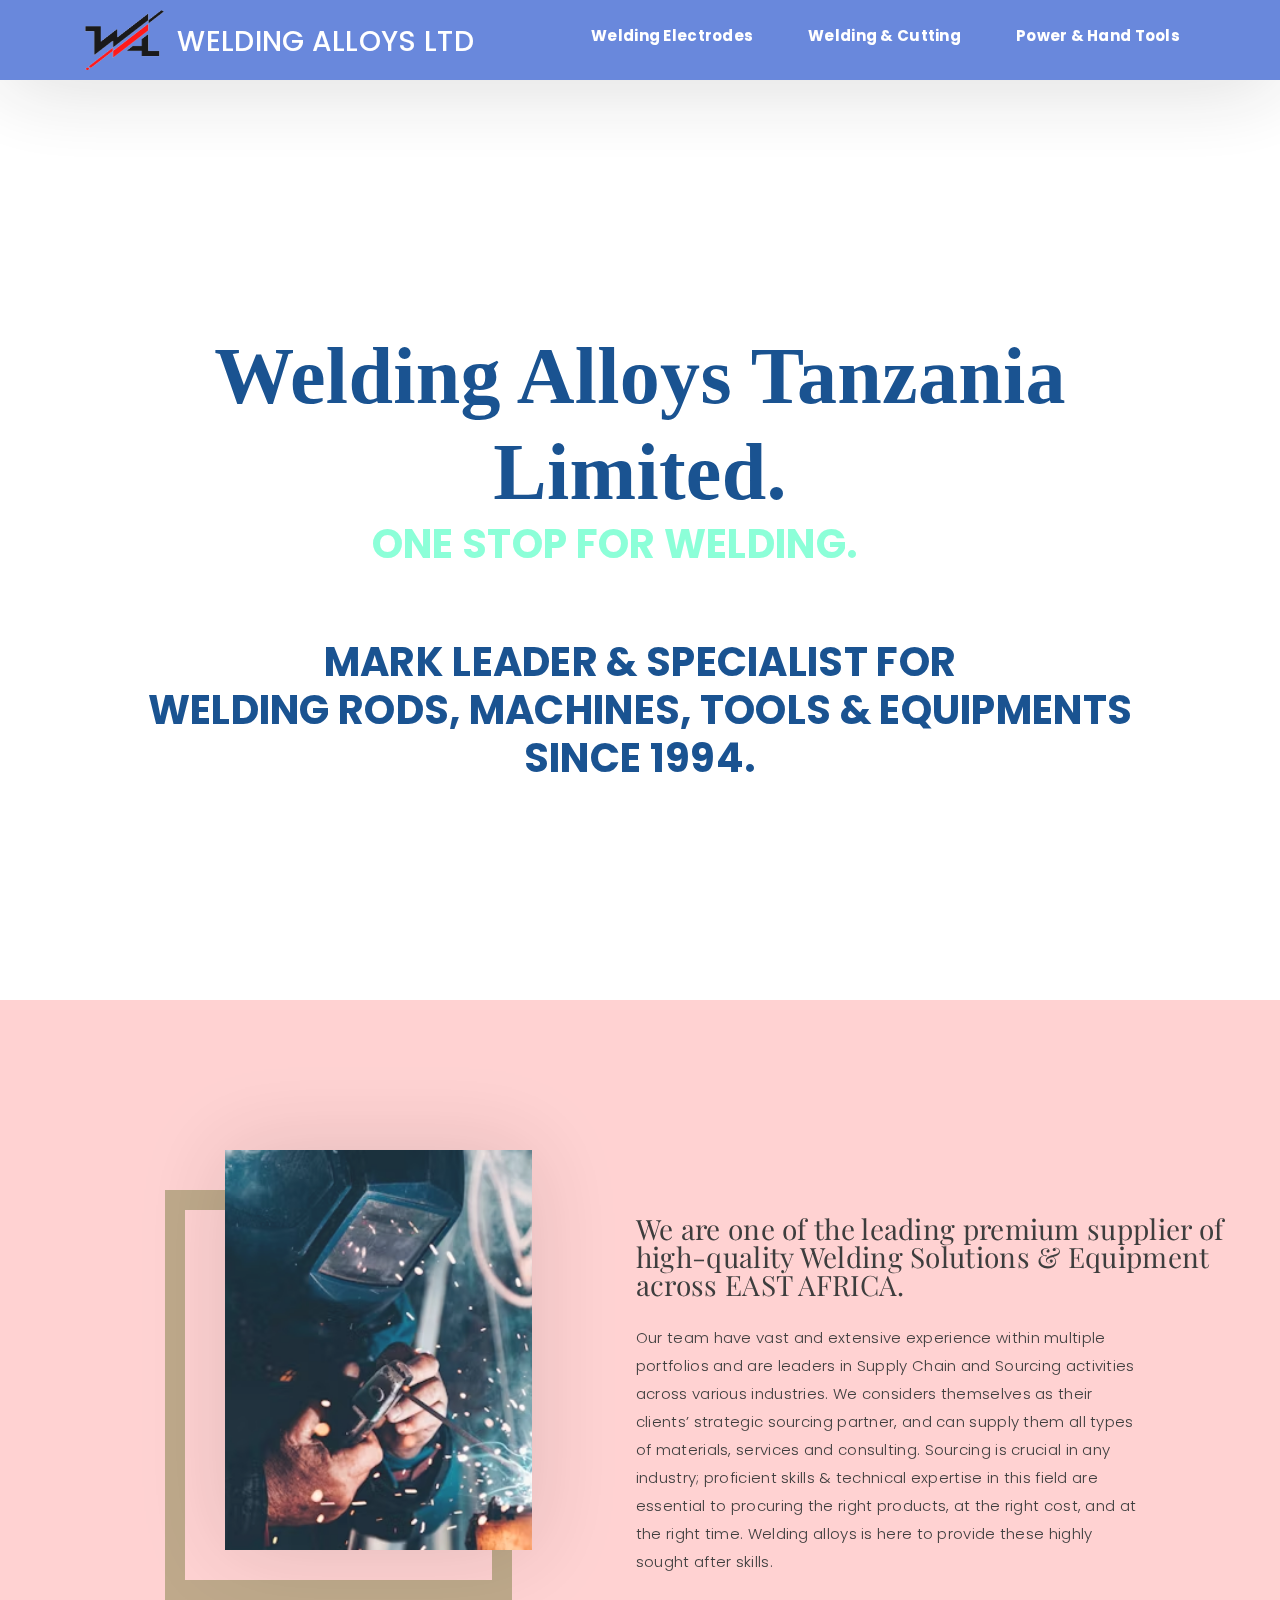
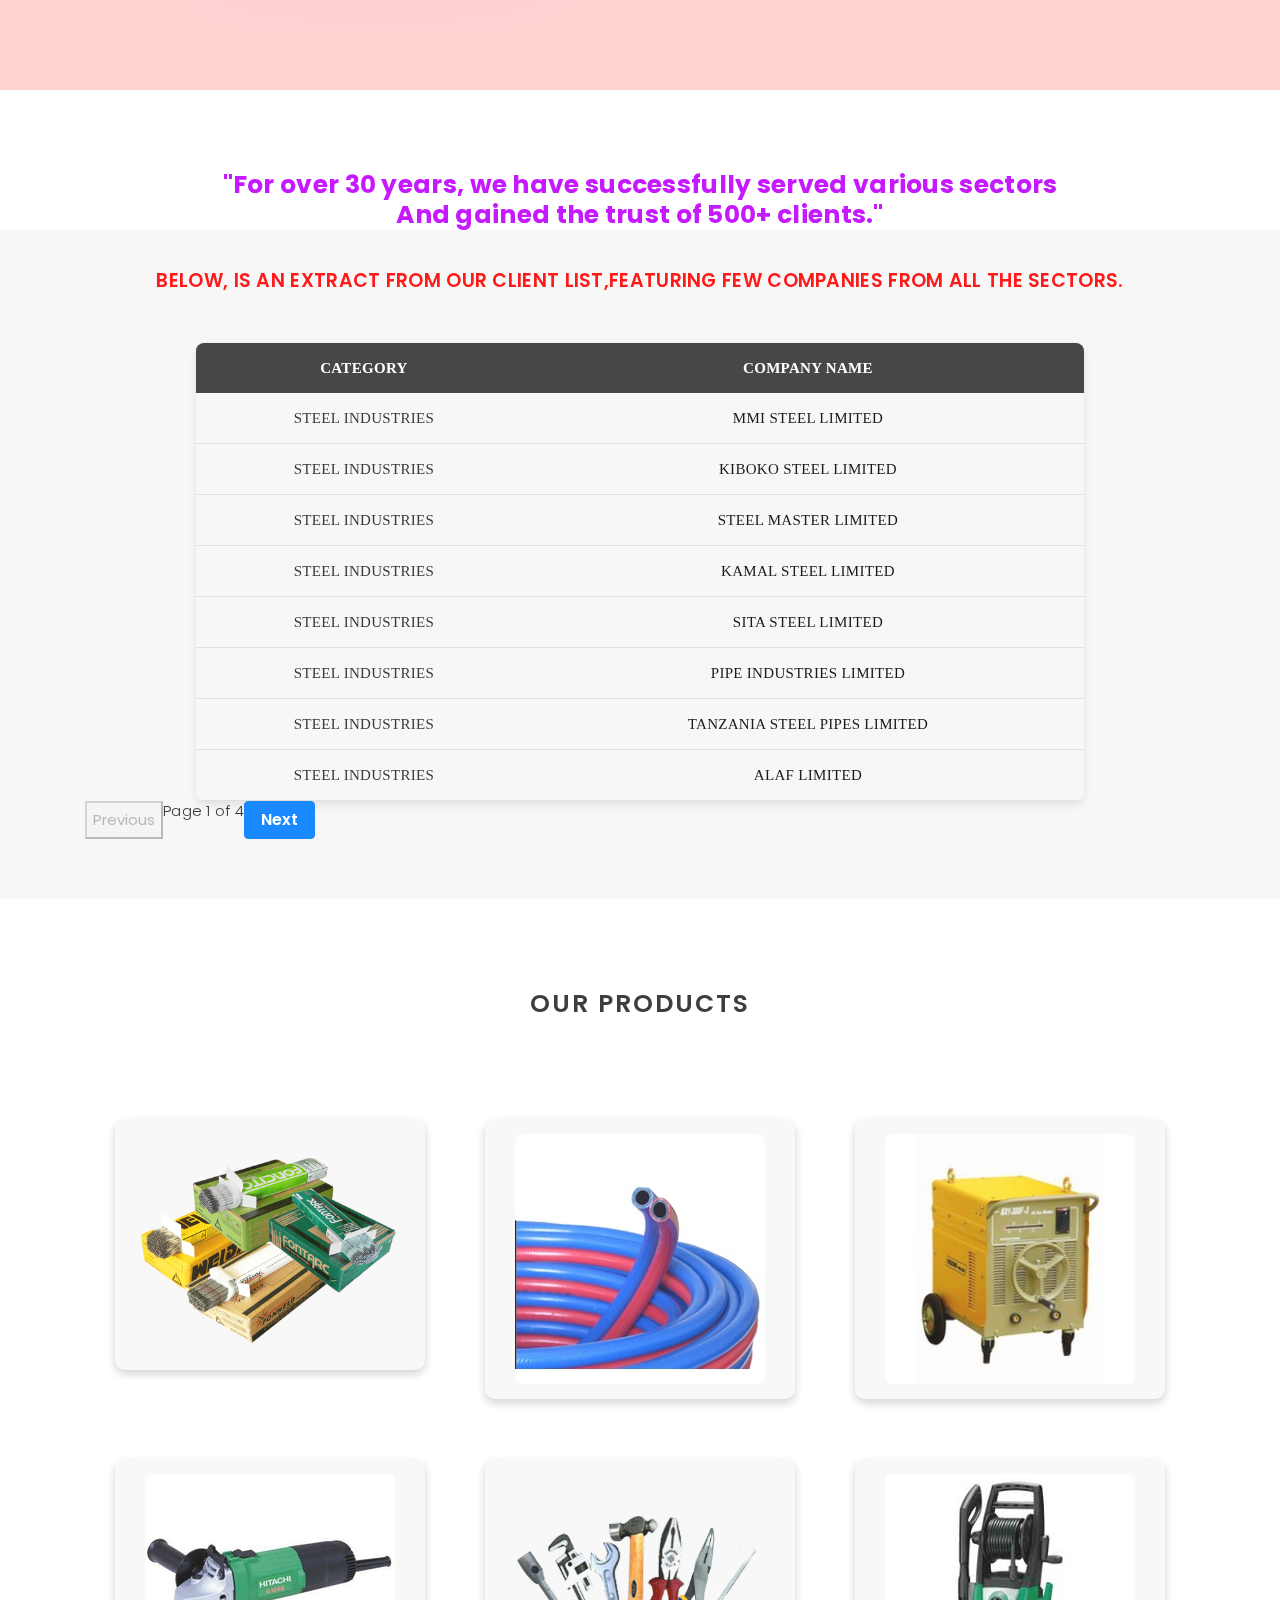
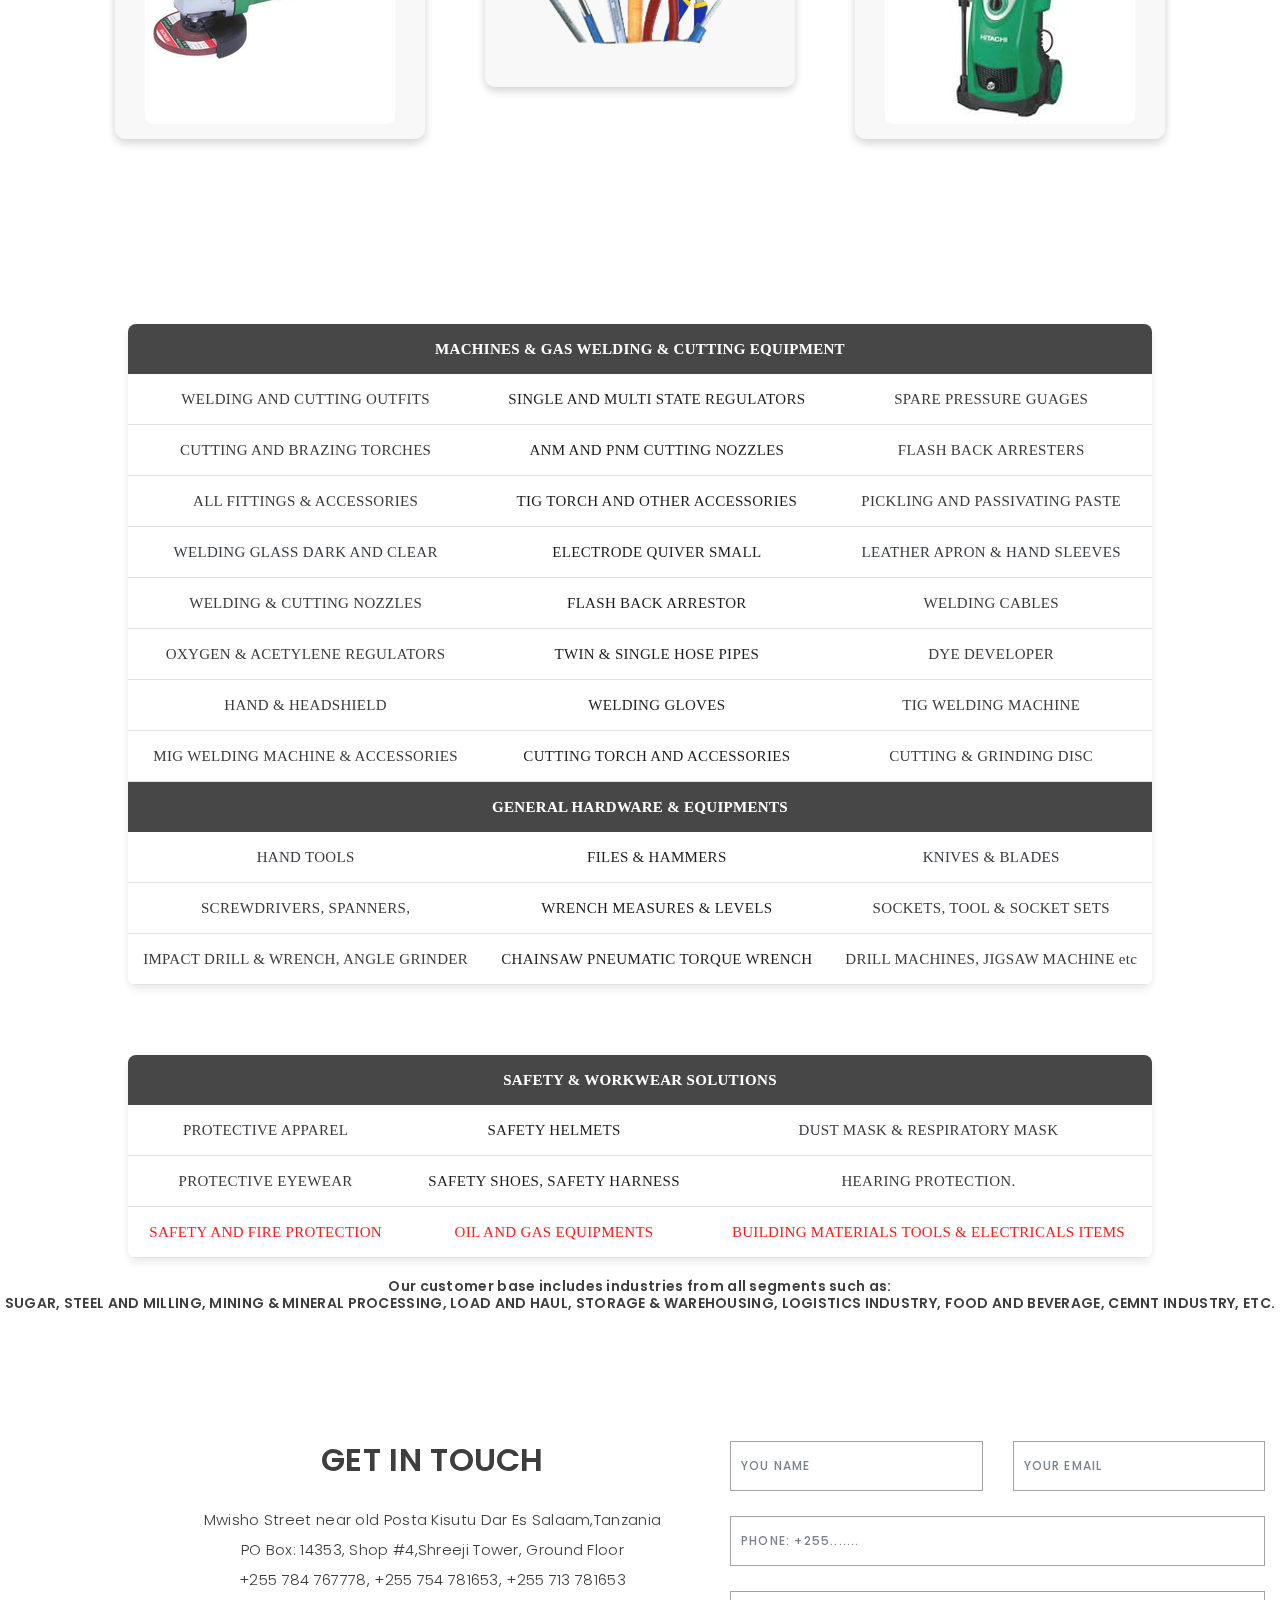
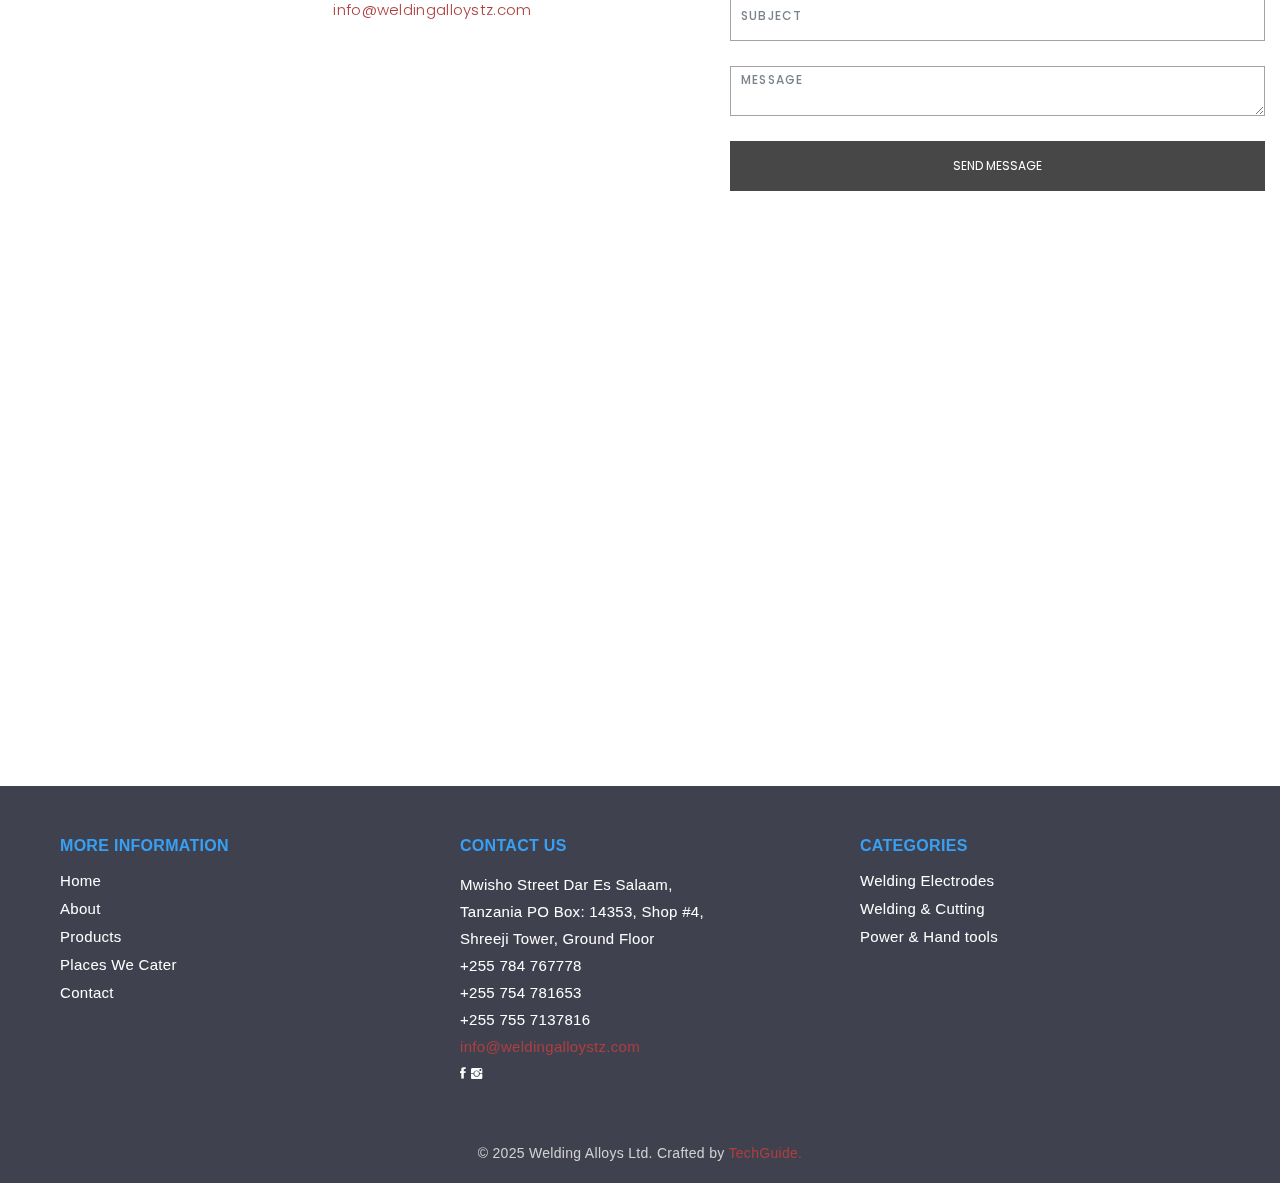
==== commit cf69bd3f: "push" ====
--- a/index.html
+++ b/index.html
@@ -29,7 +29,7 @@
   <link href="css/responsive.css" rel="stylesheet">
 
   <!-- Favicon -->
-  <link rel="shortcut icon" href="images/favicon.png">
+  <link rel="shortcut icon" href="images/logo.png">
 
   <!-- =======================================================
     Theme Name: Folio
@@ -78,7 +78,7 @@
                               "Message: " + message;
 
         var encodedMessage = encodeURIComponent(whatsappMessage);
-        var whatsappUrl = "https://wa.me/255766122648?text=" + encodedMessage;
+        var whatsappUrl = "https://wa.me/255784767778?text=" + encodedMessage;
 
         // Open WhatsApp with the encoded message
         window.open(whatsappUrl, "_blank");
@@ -97,7 +97,8 @@
       <div class="container">
 
         <div class="logo">
-          <a href="index.html"><img src="images/logo.png" alt="logo"></a>
+          <a href="index.html"><img src="images/logo2.png" alt="logo"></a>
+          <h3>WELDING ALLOYS LTD</h3>
         </div>
 
         <div class="responsive"><i data-icon="m" class="ion-navicon-round"></i></div>
@@ -124,15 +125,18 @@
 
   <!-- start section header -->
   <div id="header" class="home">
-
-    <div class="container">
+<div class="overlay"></div>
+    <div class="container">
+      <div class="opp">
       <div class="header-content">
         <center>
         <h1 style="color:	#004085; font-size:80px; font-family: lucida bright; font-weight:bold;">Welding Alloys Tanzania Limited. <span class="typed"></span></h1>
-        <h3 style="color:aquamarine; font-size:40px; margin-right:50px;">One stop for welding.</h3>
-  
+        <h3 style="color:aquamarine; font-size:40px; margin-right:50px;">One stop for welding.</h3>  
+        <h3 style="color:#004085;font-weight:bold;text-align: center; margin-top: 70px;">Mark Leader & Specialist For<br> Welding Rods, Machines, Tools & Equipments Since 1994.</h3>
+
         </center>
-        
+      
+      </div>
       </div>
     </div>
   </div>
@@ -292,7 +296,7 @@
               <!-- <a class="popup-img" href="images/portfolio/1.jpg"> -->
                 <a href="gallery/electrodes.html#mild">
                 <img src="images/portfolio/1.jpg" alt="img">
-                <div class="overlay">Consumables</div>
+                <div class="overlay">Welding Rods</div>
               </a>
             </div>
 
@@ -300,7 +304,7 @@
               <!-- <a class="popup-img" href="images/portfolio/4.jpg"> -->
                 <a href="gallery/gaswelding.html">
                 <img src="images/portfolio/4.jpg" alt="img">
-                <div class="overlay">Gaswelding & Cutting</div>
+                <div class="overlay">Welding Cutting Accessories</div>
 
               </a>
             </div>
@@ -311,7 +315,7 @@
               <!-- <a class="#popup-img" href="images/portfolio/3.jpg"> -->
                 <a href="gallery/gaswelding.html#arc">
                 <img src="images/portfolio/3.jpg" alt="img">
-                <div class="overlay">Arch Welding Equipments</div>
+                <div class="overlay">Welding Machines</div>
               </a>
             </div>
 
@@ -525,10 +529,9 @@
               <h2 class="mb-30">GET IN TOUCH</h2>
 
               <ul class="contact-details">
-                <li><span>Mwisho Street Dar Es Salaam,Tanzania</span></li>
+                <li><span>Mwisho Street near old Posta Kisutu Dar Es Salaam,Tanzania</span></li>
                 <li><span>PO Box: 14353, Shop #4,Shreeji Tower, Ground Floor</span></li>
-                <li><span>+255 784 767778</span></li>
-                 <li><span>+255 754 781653</span></li>
+                <li><span>+255 784 767778, +255 754 781653, +255 713 781653</span></li>
                 <li><span><a href="mailto:info@weldingalloystz.com" style="color:brown"> info@weldingalloystz.com</a></span></li>
               </ul>
 
@@ -615,8 +618,9 @@
       <address style="line-height:27px;">
        <span>Mwisho Street Dar Es Salaam,<br>Tanzania</span></li>
               <span>PO Box: 14353, Shop #4,<br>Shreeji Tower, Ground Floor<br></span>
-              <span>+255 784 767778</span>
-                <span>+255 754 781653</span>
+              <span>+255 784 767778</span><br>
+                <span>+255 754 781653</span><br>
+                <span>+255 755 7137816</span><br>
               <span><a href="mailto:info@weldingalloystz.com" style="color:brown" target="_blank" rel="noopener noreferrer"> info@weldingalloystz.com</a></span>
         <ul class="list-unstyled list-social">
         <a href="https://www.facebook.com/profile.php?id=61574550790207" target="_blank" rel="noopener noreferrer"><i class="ion-social-facebook"></i></a>
--- a/css/style.css
+++ b/css/style.css
@@ -212,7 +212,7 @@
 
 nav {
   position: fixed;
-   background-color:#004085;
+   background:#597BD9;
   z-index: 1000;
   width: 100%;
  padding: 10px;
@@ -255,11 +255,19 @@
 .logo {
   float: left;
   padding-left: -100px;
+  justify-content: space-between;
+  display: flex;
+}
+.logo h3{
+  padding-left: 30px;
+  padding-top: 15px;
+  color: white;
+
 }
 
 .logo img {
-  width: 250px;
-  height: 50px;
+  width: 130%;
+  height: 60px;
 }
 
 .responsive {
@@ -275,10 +283,40 @@
 /*  Header
 /*-----------------------------------------------------------------------------------*/
 
+
+#header.home {
+  position: relative;
+  background: url("../images/top4.jpg") center center / cover no-repeat;
+  height: 100vh;
+  color: white;
+  overflow: hidden;
+}
+
+#header.home .overlay {
+  position: absolute;
+  top: 0;
+  left: 0;
+  width: 100%;
+  height: 100%;
+  background-color: rgba(0, 0, 0, 0.5); /* Hii ndiyo opacity ya black */
+  z-index: 1;
+}
+
+#header.home * {
+  position: relative;
+  z-index: 2;
+}
+
+#header .container {
+  position: relative;
+  z-index: 2; /* Ensures text appears above the overlay */
+  padding-top: 100px;
+}
+
 #header {
-  background: url("../images/top4.jpg") repeat scroll center center / cover;
-  height: 95vh;
-  width: 100%;
+    background: url("../images/top4.jpg") repeat scroll center center / cover;
+  width: 100%;
+  height:300px;
    background-color: rgba(255, 0, 0, 0.8);
     color: black;
     padding: 10px;
@@ -291,12 +329,12 @@
 
 #header .header-content {
   height: 100vh;
-  text-align: left;
   width: 100%;
   display: flex;
   justify-content: center;
   flex-direction: column;
 }
+
 
 .header-content h3 {
   font-size: 40px;
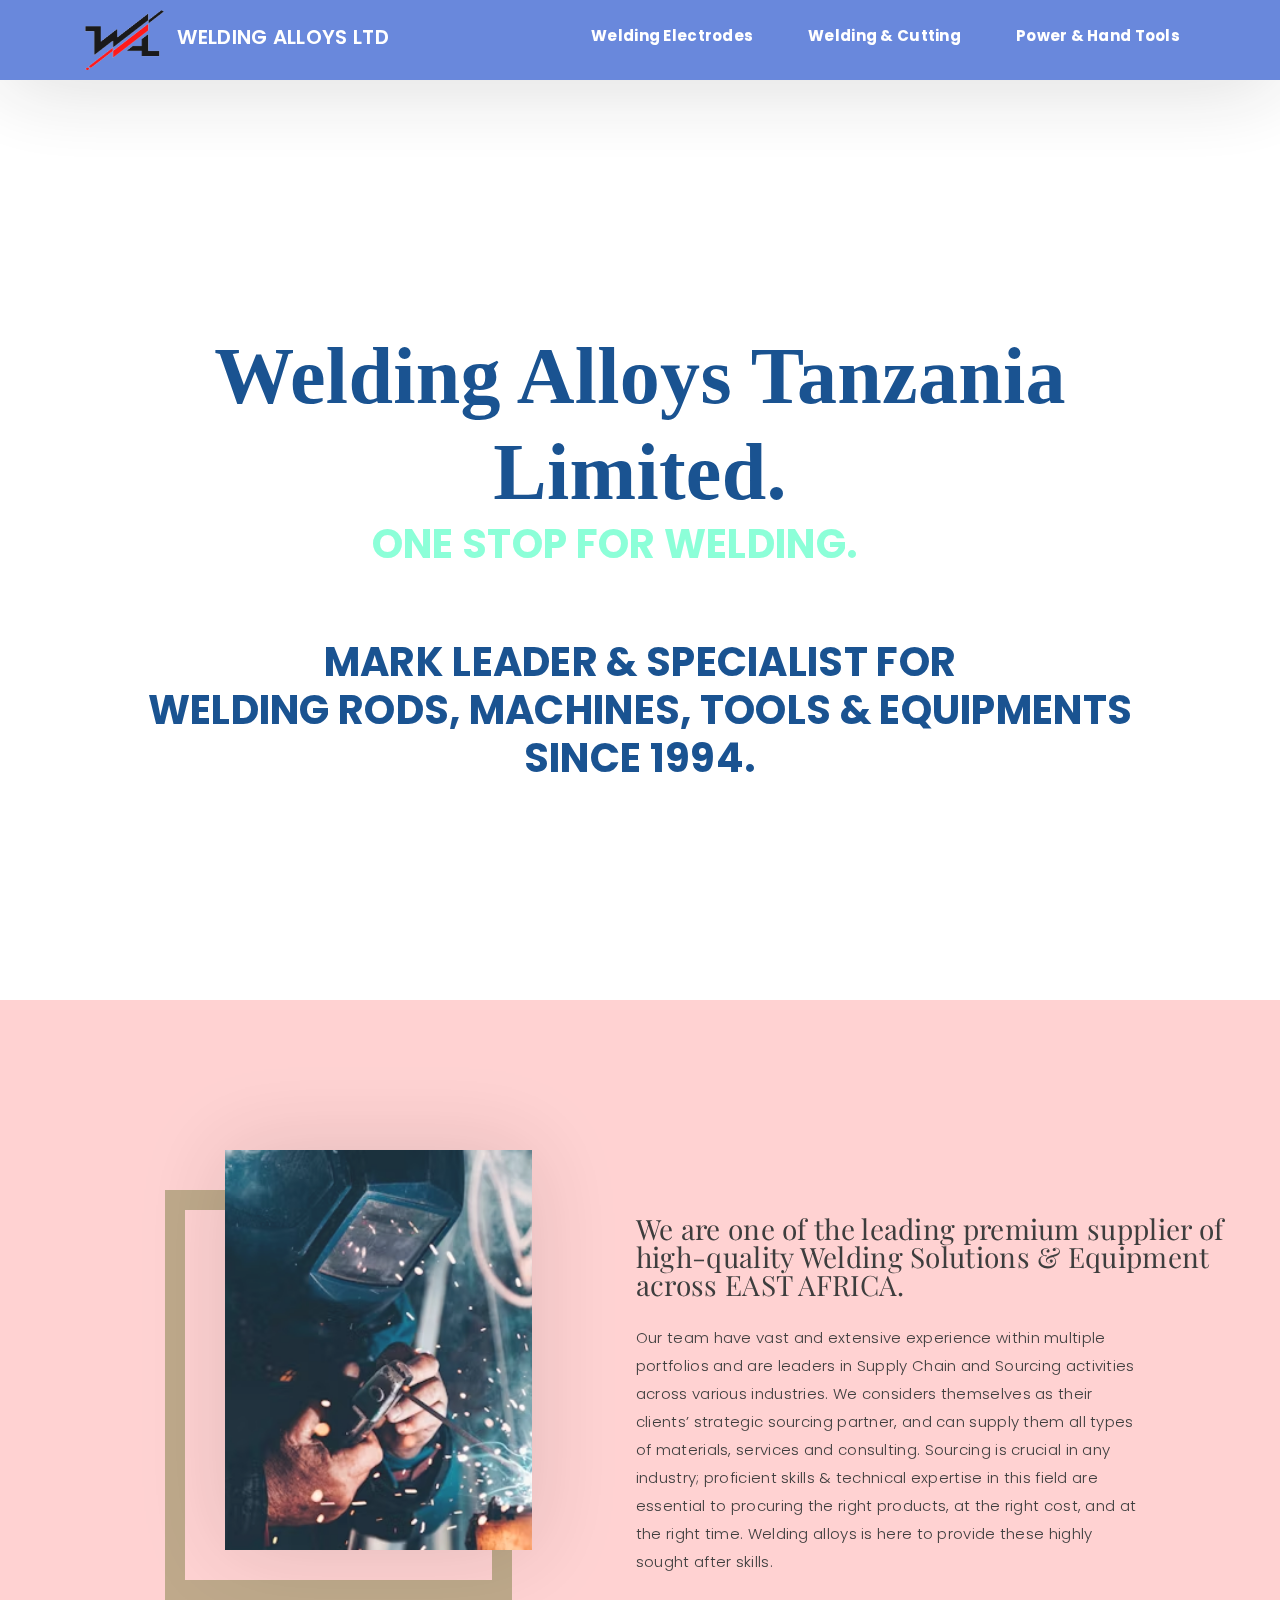
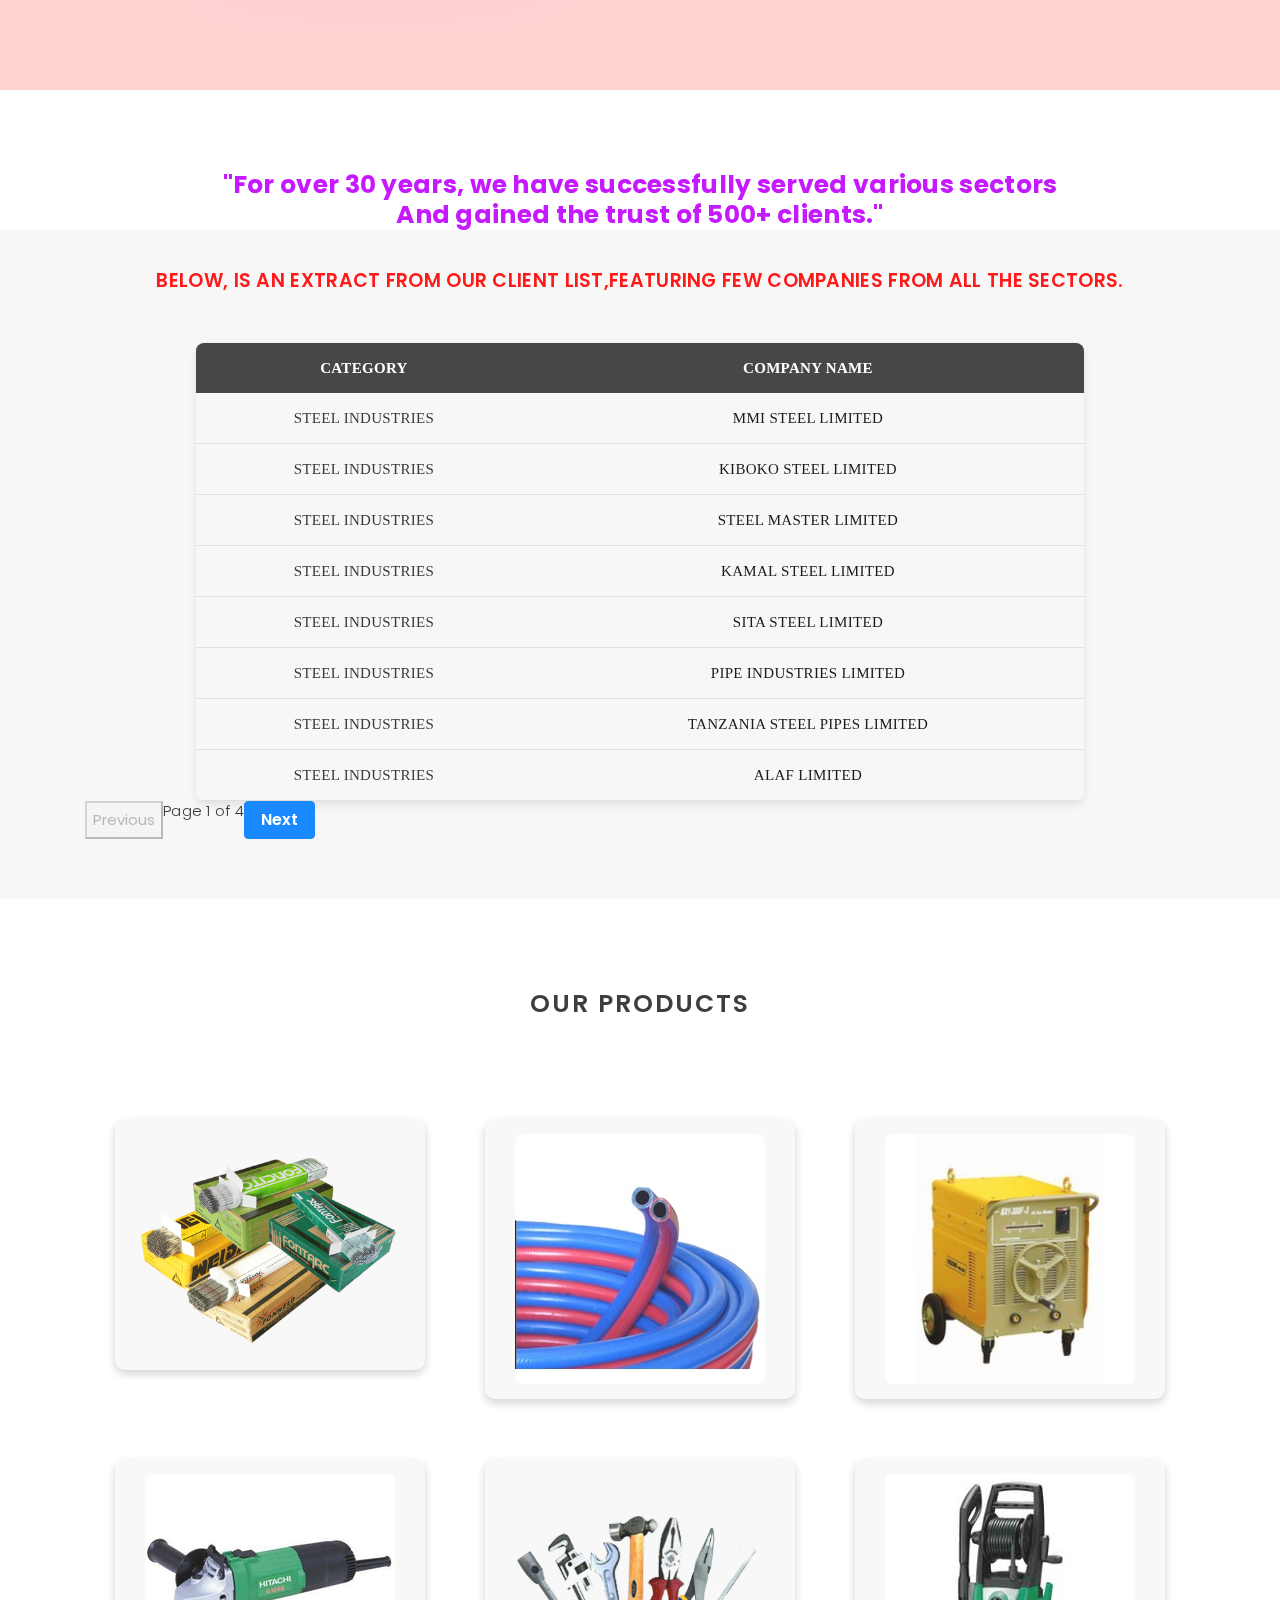
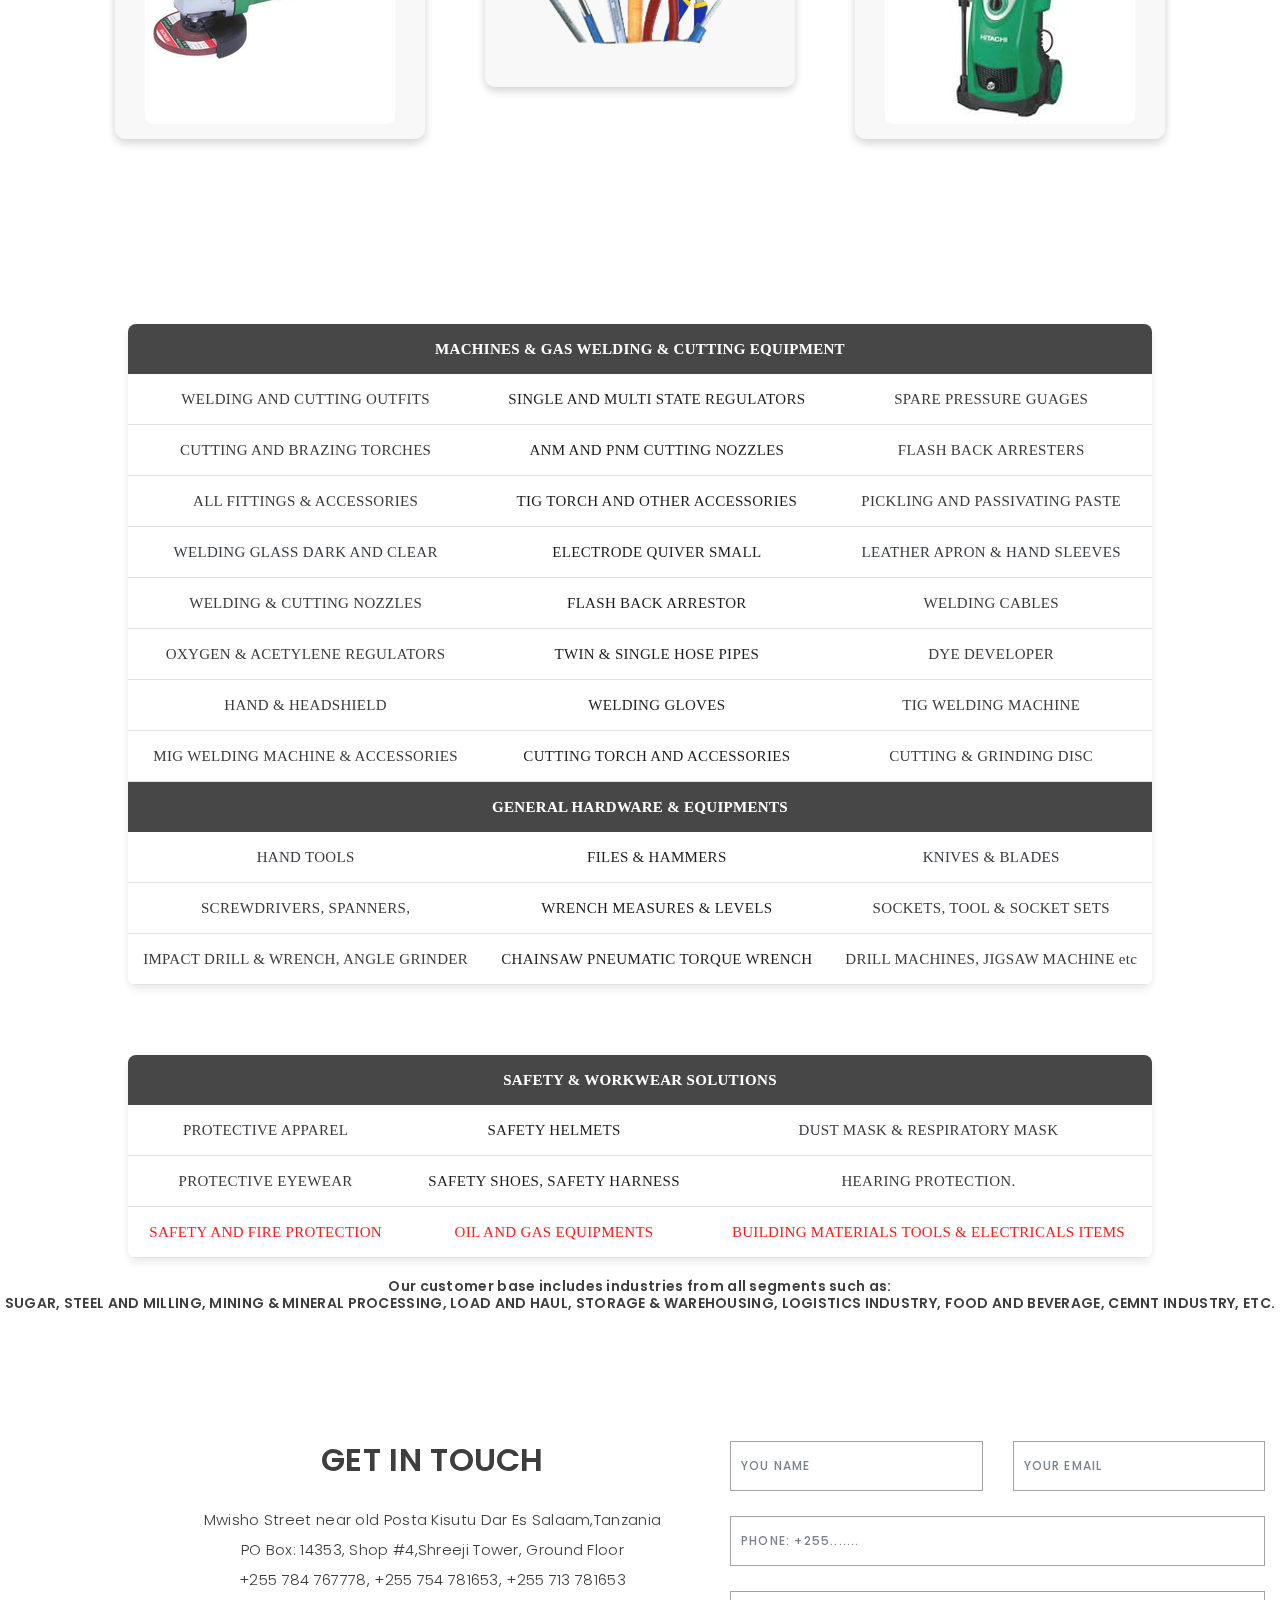
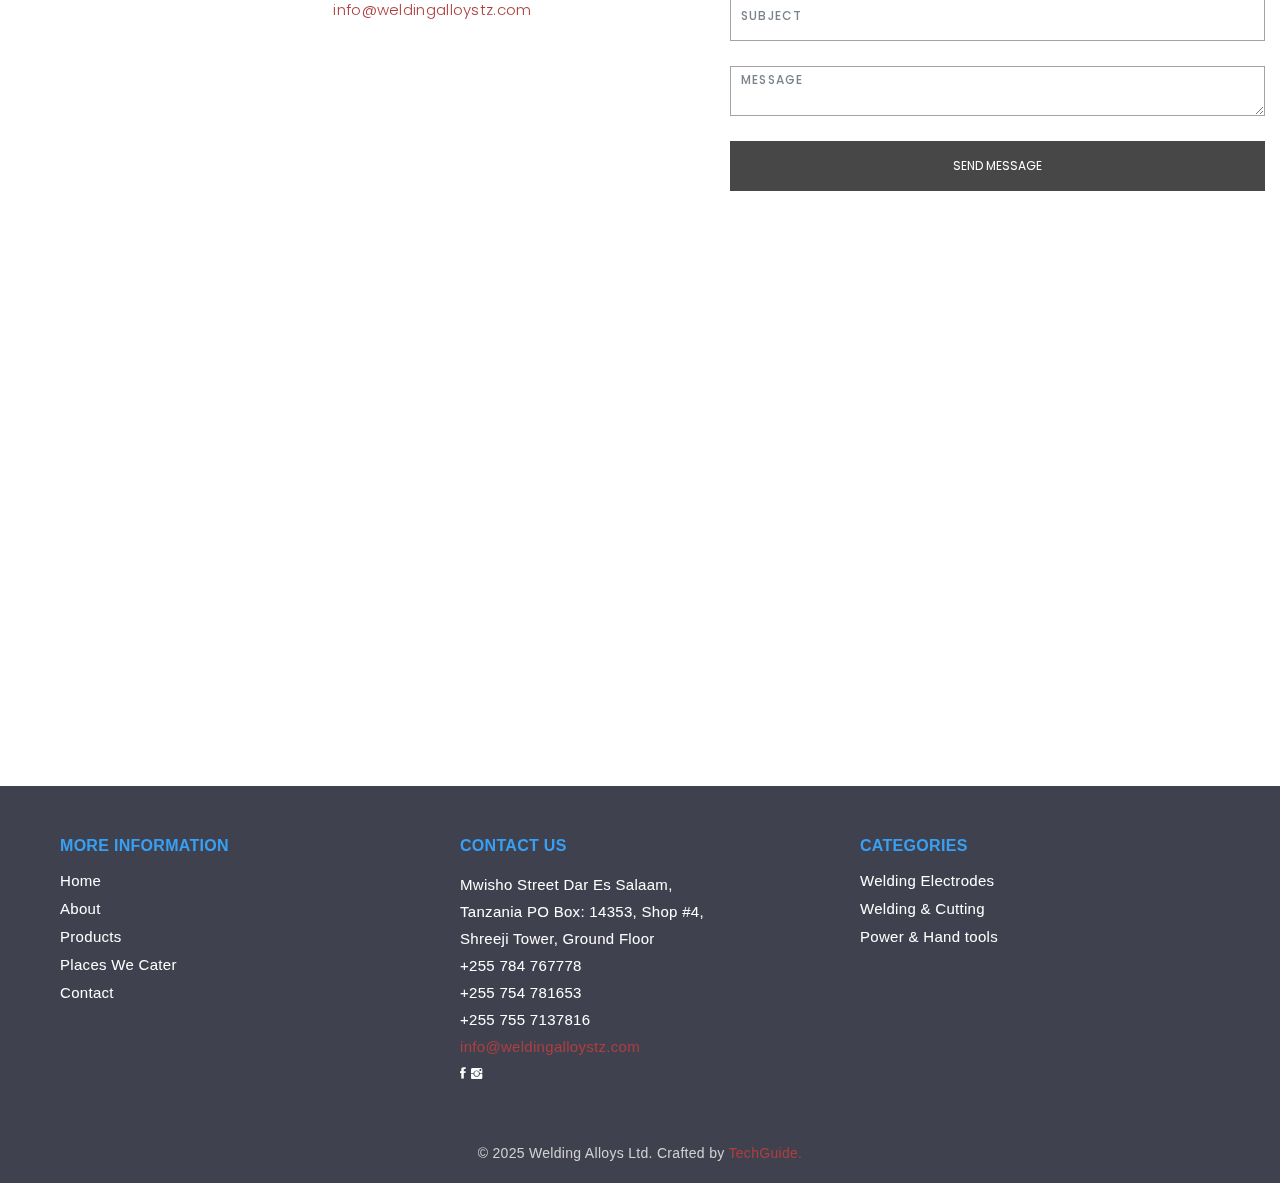
==== commit 44425806: "opt" ====
--- a/index.html
+++ b/index.html
@@ -98,7 +98,7 @@
 
         <div class="logo">
           <a href="index.html"><img src="images/logo2.png" alt="logo"></a>
-          <h3>WELDING ALLOYS LTD</h3>
+          <h4>WELDING ALLOYS LTD</h4>
         </div>
 
         <div class="responsive"><i data-icon="m" class="ion-navicon-round"></i></div>
--- a/css/style.css
+++ b/css/style.css
@@ -258,11 +258,11 @@
   justify-content: space-between;
   display: flex;
 }
-.logo h3{
+.logo h4{
   padding-left: 30px;
   padding-top: 15px;
   color: white;
-
+  font-size: 20px;
 }
 
 .logo img {
